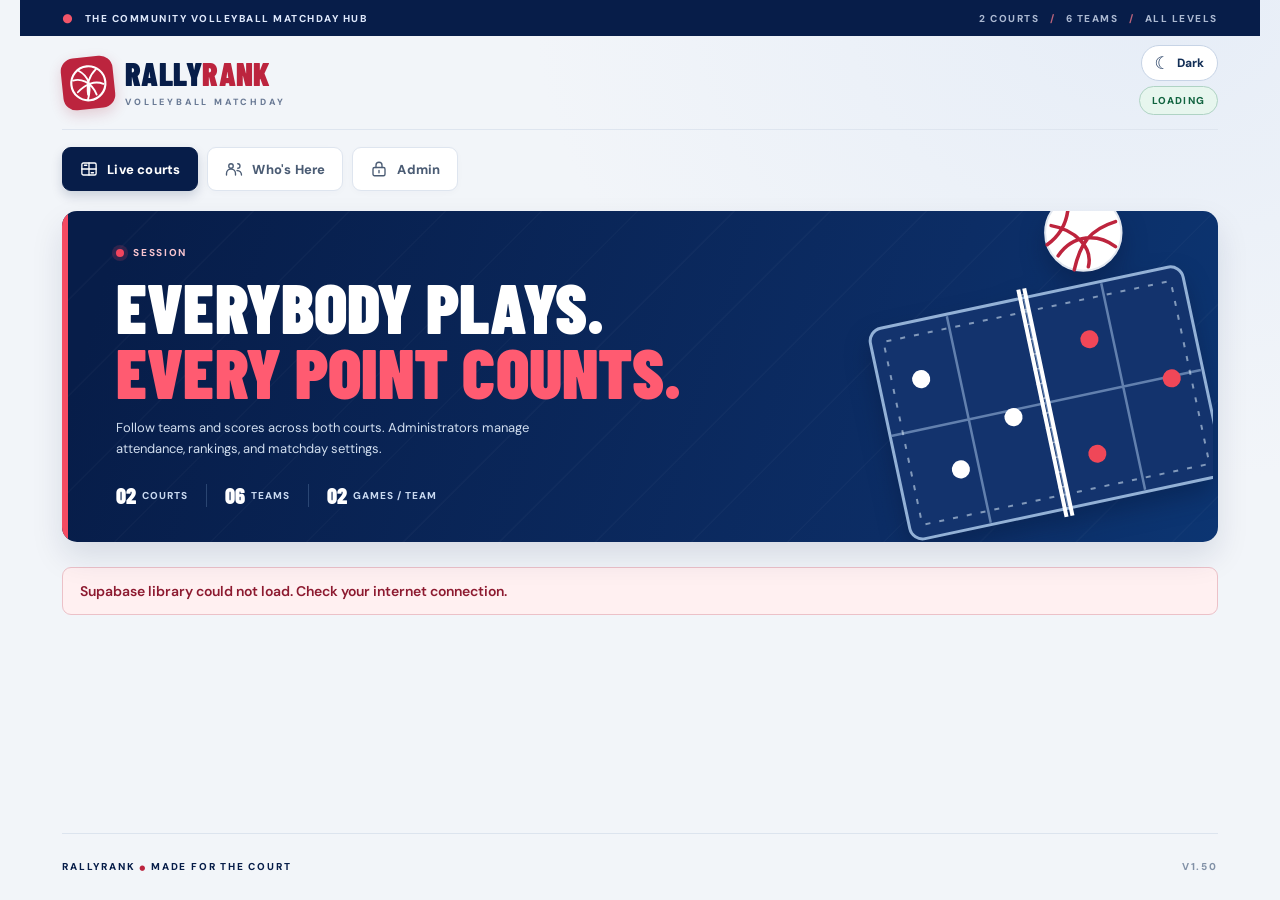
==== index.html @ c608c5f4 "Add files via upload" ====
<!DOCTYPE html>
<html lang="en">
<head>
  <meta charset="utf-8" />
  <meta name="viewport" content="width=device-width, initial-scale=1, viewport-fit=cover" />
  <meta name="theme-color" content="#071d49" />
  <script>try{const p=localStorage.getItem("rallyrank-theme");document.documentElement.dataset.theme=p==="light"||p==="dark"?p:(matchMedia("(prefers-color-scheme: dark)").matches?"dark":"light");}catch(e){document.documentElement.dataset.theme="light"}</script>
  <meta name="description" content="Two-court live volleyball teams with community score entry and corrections; admin-only player management and rankings." />
  <title>RallyRank — Volleyball Matchmaker</title>
  <!-- Shared COS Pickup Volleyball event artwork. Browser icon and home-screen mark -->
  <link rel="icon" type="image/svg+xml" href="https://cosvolleyball.github.io/favicon.svg" />
  <link rel="icon" type="image/png" sizes="32x32" href="https://cosvolleyball.github.io/favicon-32.png" />
  <link rel="apple-touch-icon" sizes="180x180" href="https://cosvolleyball.github.io/apple-touch-icon.png" />
  <link rel="stylesheet" href="./styles.css?v=1.50" />
  <link rel="stylesheet" href="./cos-theme.css?v=1.48" />
</head>
<body>
  <div class="page-shell">
    <div class="utility-bar"><span><span class="utility-ball">●</span> THE COMMUNITY VOLLEYBALL MATCHDAY HUB</span><span class="utility-right">2 COURTS <span class="utility-sep">/</span> <span id="utility-team-count">6</span> TEAMS <span class="utility-sep">/</span> ALL LEVELS</span></div>
    <header class="site-header">
      <a class="brand" href="#courts" aria-label="RallyRank home">
        <span class="brand-icon" aria-hidden="true">
          <!-- Stable inline fallback for offline use / the original RallyRank theme. -->
          <svg class="brand-fallback-icon" viewBox="0 0 60 60" fill="none" xmlns="http://www.w3.org/2000/svg">
            <circle cx="30" cy="30" r="24" stroke="currentColor" stroke-width="3" />
            <path d="M9 24c10-2 25 3 31 23M18 11c12 8 17 22 9 42M43 11c-10 8-16 18-15 35M51 33c-11-6-25-3-37 8" stroke="currentColor" stroke-width="2.6" stroke-linecap="round" />
          </svg>
          <!-- Exact mark served by the other website for the same event. -->
          <img class="brand-cos-asset" src="https://cosvolleyball.github.io/favicon-192.png" alt="" width="52" height="52" loading="eager" decoding="async" referrerpolicy="no-referrer" onload="this.classList.add('asset-ready')" onerror="this.classList.remove('asset-ready')" />
        </span>
        <span class="brand-text"><strong>RALLY<span>RANK</span></strong><small>VOLLEYBALL MATCHDAY</small></span>
      </a>
      <div class="header-actions"><button id="theme-toggle" class="theme-toggle" type="button" aria-label="Switch to dark mode" aria-pressed="false"><span class="theme-symbol" aria-hidden="true">☾</span><span class="theme-label">Dark</span></button><button id="demo-toggle" class="demo-toggle" type="button" hidden aria-label="Enter demo mode">▶ Try demo</button><span id="mode-indicator" class="mode-indicator">Loading</span><span id="connection-status" class="connection-status"></span></div>
    </header>

    <nav class="main-nav" aria-label="Main navigation">
      <button class="nav-tab" data-tab="signup" type="button" hidden><svg aria-hidden="true" viewBox="0 0 24 24" fill="none" stroke="currentColor" stroke-width="1.8" stroke-linecap="round" stroke-linejoin="round"><circle cx="12" cy="7" r="3"/><path d="M5 21v-2a7 7 0 0 1 14 0v2M17 12l2 2 4-4"/></svg><span>Check-in</span></button>
      <button class="nav-tab active" data-tab="courts" type="button"><svg aria-hidden="true" viewBox="0 0 24 24" fill="none" stroke="currentColor" stroke-width="1.8" stroke-linecap="round" stroke-linejoin="round"><rect x="2.5" y="4" width="19" height="16" rx="2"/><path d="M12 4v16M2.5 12h19M6 7h3m6 10h3"/></svg><span>Live courts</span></button>
      <button class="nav-tab" data-tab="who" type="button"><svg aria-hidden="true" viewBox="0 0 24 24" fill="none" stroke="currentColor" stroke-width="1.8" stroke-linecap="round" stroke-linejoin="round"><circle cx="8" cy="8" r="3"/><path d="M2 20v-2a6 6 0 0 1 12 0v2M17 5a3 3 0 0 1 0 6m-1 3a6 6 0 0 1 6 6"/></svg><span>Who's Here</span></button>
      <button class="nav-tab" data-tab="leaderboard" type="button" hidden><svg aria-hidden="true" viewBox="0 0 24 24" fill="none" stroke="currentColor" stroke-width="1.8" stroke-linecap="round" stroke-linejoin="round"><path d="M8 3h8v9a4 4 0 0 1-8 0V3Zm-4 2H2v3a5 5 0 0 0 6 5m12-8h2v3a5 5 0 0 1-6 5M12 16v3m-4 2h8"/></svg><span>Rankings</span></button>
      <button class="nav-tab" data-tab="admin" type="button"><svg aria-hidden="true" viewBox="0 0 24 24" fill="none" stroke="currentColor" stroke-width="1.8" stroke-linecap="round" stroke-linejoin="round"><rect x="4" y="10" width="16" height="11" rx="2"/><path d="M8 10V7a4 4 0 1 1 8 0v3m-4 4v3"/></svg><span>Admin</span></button>
    </nav>

    <main>
      <section class="hero" aria-labelledby="hero-title">
        <div class="hero-copy">
          <div class="eyebrow"><span class="pulse-dot"></span><span id="event-status">SESSION</span></div>
          <h1 id="hero-title">Everybody plays.<br /><em>Every point counts.</em></h1>
          <p id="hero-description">Follow teams and scores across both courts. Administrators manage attendance, rankings, and matchday settings.</p>
          <div class="hero-facts" aria-label="Session format">
            <span><strong>02</strong> COURTS</span><span><strong id="hero-team-count">06</strong> TEAMS</span><span><strong>02</strong> GAMES / TEAM</span>
          </div>
        </div>
        <div class="hero-symbol" aria-hidden="true">
          <svg viewBox="0 0 380 320" fill="none" xmlns="http://www.w3.org/2000/svg">
            <g transform="translate(30 52) rotate(-12 160 116)">
              <rect x="21" y="32" width="318" height="214" rx="13" fill="#13336d" stroke="#93b1d6" stroke-width="3"/>
              <path d="M180 34v210M22 139h315M101 34v210M258 34v210" stroke="#7694bf" stroke-width="2.5" opacity=".8"/>
              <rect x="34" y="46" width="292" height="186" rx="3" stroke="#ccdeee" stroke-width="2" stroke-dasharray="5 9" opacity=".6"/>
              <path d="M176 23v231M182 23v231" stroke="white" stroke-width="4"/>
              <path d="M174 29h9M174 44h9M174 59h9M174 74h9M174 89h9M174 104h9M174 119h9M174 134h9M174 149h9M174 164h9M174 179h9M174 194h9M174 209h9M174 224h9" stroke="white" stroke-width="1.5" opacity=".5"/>
              <g fill="#fff"><circle cx="63" cy="90" r="9"/><circle cx="83" cy="186" r="9"/><circle cx="145" cy="146" r="9"/></g>
              <g fill="#f04758"><circle cx="235" cy="86" r="9"/><circle cx="307" cy="141" r="9"/><circle cx="219" cy="199" r="9"/></g>
            </g>
            <g transform="translate(251 17)"><circle r="38" fill="#ffffff" stroke="#e2e7ef" stroke-width="2"/><path d="M-32 -7C-9 -3 10 14 5 34M-15 -34C-14 -14 -22 2 -36 12M32 -11C6 -3 -3 11 -9 37M32 14C15 1 -10 1 -25 23" stroke="#bd243d" stroke-width="3.5" stroke-linecap="round"/></g>
          </svg>
        </div>
      </section>

      <div id="flash" role="status" aria-live="polite" class="flash" hidden></div>
      <section id="demo-banner" class="demo-banner demo-playground" aria-label="Demo mode tools" hidden>
        <div class="demo-playground-head"><div><span class="demo-eyebrow">● SAFE PRACTICE MODE</span><h2>Try RallyRank without touching live data</h2><p>This is a separate sample session saved only in this browser. Check-ins, team assignments, match scores, and rating changes here will <strong>never</strong> affect your Supabase players.</p></div><span class="demo-sandbox-label">SANDBOX</span></div>
        <div class="demo-playground-actions"><button type="button" class="demo-tool demo-tool-soft" data-action="demo-full">Full-capacity · 6v6</button><button type="button" class="demo-tool demo-tool-soft" data-action="demo-subs">28 players · 8 subs</button><button type="button" class="demo-tool demo-tool-primary" data-action="demo-generate">⚡ Preview teams</button><button type="button" class="demo-tool demo-tool-primary" data-action="demo-score">🏐 Simulate next match</button><button type="button" class="demo-tool demo-tool-quiet" id="demo-reset">↻ Reset sample data</button><button type="button" class="demo-tool demo-tool-exit" data-action="exit-demo" hidden>← Return to live</button></div>
        <div class="demo-playground-hint" id="demo-hint">Choose a court format under Live Courts → Session Management, or use the shortcuts above to get started.</div>
      </section>

      <section id="view-signup" class="view" aria-labelledby="signup-title">
        <div id="signup-body"></div>
      </section>
      <section id="view-courts" class="view active" aria-labelledby="courts-title">
        <div id="courts-body"></div>
      </section>
      <section id="view-who" class="view" aria-labelledby="who-title">
        <div id="who-body"></div>
      </section>
      <section id="view-leaderboard" class="view" aria-labelledby="leaderboard-title">
        <div id="leaderboard-body"></div>
      </section>
      <section id="view-admin" class="view" aria-labelledby="admin-title">
        <div id="admin-body"></div>
      </section>
    </main>
    <dialog id="checkin-settings" class="session-settings-dialog" aria-labelledby="session-dialog-title" aria-describedby="session-dialog-subtitle">
      <div class="session-dialog-shell">
        <header class="session-dialog-header"><div><span class="session-dialog-eyebrow">ADMIN · MATCHDAY SETTINGS</span><h2 id="session-dialog-title">⚙ Session Management</h2><p id="session-dialog-subtitle">Tap a choice to save it instantly. No extra Save button.</p></div><button type="button" class="session-dialog-close" data-action="close-session-settings" aria-label="Close session settings">✕</button></header>
        <div id="session-dialog-content" class="session-dialog-content"></div>
        <footer class="session-dialog-footer"><span>✓ Saved choices sync to all devices. Publishing teams still requires confirmation.</span><button type="button" class="btn btn-primary btn-small" data-action="close-session-settings">Done</button></footer>
      </div>
    </dialog>
    <footer class="site-footer"><span>RALLYRANK <span class="footer-dot">●</span> MADE FOR THE COURT</span><span>V1.50</span></footer>
  </div>
  <script src="https://cdn.jsdelivr.net/npm/@supabase/supabase-js@2"></script>
  <script src="./config.js?v=1.48"></script>
  <script src="./matchmaking.js?v=1.48"></script>
  <script src="./team-names.js?v=1.48"></script>
  <script src="./team-display.js?v=1.50"></script>
  <script src="./app.js?v=1.50" defer></script>
</body>
</html>
---- styles.css ----
@import url('https://fonts.googleapis.com/css2?family=Barlow+Condensed:wght@500;600;700;800;900&family=DM+Sans:wght@400;500;600;700;800&display=swap');
:root{--bg:#0c1420;--panel:#162333;--panel2:#1b2b3d;--muted:#9aadc1;--line:#32445a;--white:#f3f6f9;--lime:#c8ff50;--ink:#111b21;--yellow:#ffd383;--red:#ff8f8c;--blue:#83c9ff}*{box-sizing:border-box}html{scroll-behavior:smooth}body{margin:0;background:radial-gradient(ellipse at 90% -200px,#263d4c 0,transparent 58%),var(--bg);font-family:'DM Sans',system-ui,sans-serif;color:var(--white);font-size:15px}button,input,select{font:inherit}button{cursor:pointer}button:disabled{cursor:not-allowed;opacity:.45}a{color:inherit}.page-shell{max-width:1160px;margin:0 auto;padding:0 clamp(16px,3vw,38px);min-height:100vh;display:flex;flex-direction:column}.site-header{min-height:106px;display:flex;align-items:center;justify-content:space-between;gap:15px;border-bottom:1px solid #304052}.brand{text-decoration:none;display:flex;align-items:center;gap:13px}.brand-icon{width:51px;height:51px;color:var(--lime);display:block}.brand-icon svg{width:100%;height:100%}.brand-text{display:flex;flex-direction:column}.brand-text strong{font-family:'Barlow Condensed',sans-serif;font-size:29px;line-height:1;letter-spacing:.6px;font-weight:900}.brand-text strong span{color:var(--lime)}.brand-text small{font-size:9px;letter-spacing:2.6px;font-weight:800;color:var(--muted);margin-top:6px}.header-actions{display:flex;flex-direction:column;align-items:flex-end;gap:4px}.mode-indicator{color:var(--lime);border:1px solid #4c6940;padding:5px 9px;border-radius:30px;text-transform:uppercase;letter-spacing:1.2px;font-size:10px;font-weight:800}.connection-status{font-size:11px;color:var(--muted)}.main-nav{display:flex;gap:9px;padding:20px 0 25px}.nav-tab{border:1px solid transparent;background:transparent;color:#b4c1d0;padding:12px 17px;border-radius:10px;font-weight:800;letter-spacing:.2px}.nav-tab:hover{background:#243447}.nav-tab.active{background:var(--lime);color:var(--ink)}.nav-emoji{margin-right:8px}.hero{position:relative;overflow:hidden;min-height:242px;display:flex;align-items:center;justify-content:space-between;background:linear-gradient(112deg,#202f3b,#142b36 65%,#26392e);border:1px solid #35505a;border-radius:17px;margin-bottom:25px;padding:28px clamp(22px,4vw,48px)}.hero-copy{position:relative;z-index:1}.eyebrow{color:var(--lime);font-size:11px;letter-spacing:2px;font-weight:800;display:flex;align-items:center;gap:9px}.pulse-dot{height:8px;width:8px;border-radius:50%;background:var(--lime);box-shadow:0 0 15px #bafa4d}.hero h1{font-family:'Barlow Condensed',sans-serif;font-size:clamp(39px,5.3vw,68px);font-weight:900;line-height:.99;letter-spacing:.15px;margin:15px 0 11px;text-transform:uppercase}.hero h1 em{font-style:normal;color:var(--lime)}.hero p{margin:0;color:#b9c8d4;max-width:510px;line-height:1.55}.hero-symbol{width:240px;color:#c6ff4d;opacity:.15;transform:rotate(20deg) translate(35px,13px);margin:-50px -25px}.hero-symbol svg{display:block;width:100%}.flash{margin:0 0 15px;padding:14px 17px;border:1px solid #7ca248;border-radius:9px;background:#253a2b;color:#e4ffd0}.flash.error{background:#38282c;border-color:#895257;color:#ffd9d9}.demo-banner{border:1px dashed #688444;color:#d4eab1;background:#253122;padding:13px 17px;border-radius:9px;margin-bottom:22px;font-size:13px;line-height:1.5}.demo-banner button{border:0;background:none;text-decoration:underline;color:var(--lime);font-weight:800;padding:0;margin-left:7px}.view{display:none}.view.active{display:block}.section-top{display:flex;align-items:center;justify-content:space-between;gap:15px;margin-bottom:15px}.section-title{font-family:'Barlow Condensed',sans-serif;font-size:29px;font-weight:800;text-transform:uppercase;line-height:1;margin:0}.section-sub{color:var(--muted);font-size:13px;line-height:1.5;margin:7px 0 0}.small-caps{font-size:11px;letter-spacing:1.7px;text-transform:uppercase;color:var(--muted);font-weight:800}.stat-row{display:grid;grid-template-columns:repeat(3,minmax(0,1fr));gap:13px;margin:0 0 24px}.stat{background:var(--panel);border:1px solid #314156;border-radius:13px;padding:19px 20px;display:flex;flex-direction:column;gap:3px}.stat .value{font:800 37px 'Barlow Condensed',sans-serif;line-height:1.05}.stat .label{font-size:11px;text-transform:uppercase;letter-spacing:1.1px;color:var(--muted);font-weight:800}.stat.highlight{background:#2a3927;border-color:#617c44}.stat.highlight .value{color:var(--lime)}.split{display:grid;grid-template-columns:minmax(0,.83fr) minmax(0,1.17fr);gap:20px;align-items:start}.panel{background:var(--panel);border:1px solid #314156;border-radius:13px;padding:22px}.panel + .panel{margin-top:17px}.panel-head{display:flex;align-items:center;justify-content:space-between;gap:10px;margin-bottom:18px}.panel h3{font:800 23px 'Barlow Condensed',sans-serif;text-transform:uppercase;margin:0}.panel p{line-height:1.6}.subtle{color:var(--muted);font-size:13px}.label-input{display:block;font-weight:700;font-size:12px;letter-spacing:.3px;color:#c6d2de;margin-bottom:8px}.field{width:100%;background:#0c1827;border:1px solid #456078;border-radius:9px;padding:14px;color:var(--white);outline:none;min-width:0}.field:focus{border-color:var(--lime);box-shadow:0 0 0 2px #ccff5428}.field::placeholder{color:#7790a7}.field[disabled]{color:#7f8fa0}.form-stack{display:grid;gap:13px}.btn{display:inline-flex;align-items:center;justify-content:center;gap:8px;border:1px solid #5c6c7c;background:#253648;color:white;font-weight:800;padding:12px 16px;border-radius:9px;line-height:1.15;text-align:center;transition:background .15s,border-color .15s;min-height:44px}.btn:hover:not(:disabled){background:#364d63}.btn-primary{background:var(--lime);border-color:var(--lime);color:var(--ink)}.btn-primary:hover:not(:disabled){background:#ddff93}.btn-danger{border-color:#99575a;color:#ffaaa7;background:#352c35}.btn-danger:hover:not(:disabled){background:#4c343b}.btn-secondary{background:transparent;border-color:#4e657a}.btn-quiet{background:transparent;border-color:transparent;text-decoration:underline;color:var(--lime);padding:7px 4px;min-height:32px}.btn-full{width:100%}.btn-small{padding:8px 11px;min-height:34px;font-size:12px}.button-row{display:flex;flex-wrap:wrap;gap:9px;align-items:center}.hint{background:#233144;border-left:3px solid var(--lime);padding:12px 15px;color:#b9c9d5;border-radius:5px;font-size:12px;line-height:1.6}.progress-wrap{height:8px;border-radius:10px;overflow:hidden;background:#0f1b27;margin:13px 0 11px}.progress-wrap span{display:block;height:100%;background:linear-gradient(90deg,#72d8ac,var(--lime));border-radius:10px}.roster-list{display:flex;flex-direction:column;gap:7px;max-height:520px;overflow:auto;padding-right:3px}.roster-item{display:flex;align-items:center;gap:11px;background:#1d2e41;border:1px solid #2d4255;border-radius:8px;padding:9px 11px}.roster-num{font-weight:800;color:#7990a5;font-size:12px;width:22px;text-align:center}.roster-name{font-weight:700;min-width:0;overflow-wrap:anywhere;flex:1}.pill{display:inline-block;border:1px solid #56704c;background:#2a4230;color:#d0ffa8;border-radius:100px;font-size:10px;font-weight:800;letter-spacing:.6px;text-transform:uppercase;padding:5px 8px;white-space:nowrap}.pill.muted{background:#233245;border-color:#425771;color:#b6c3d5}.pill.wait{background:#413a2b;border-color:#756044;color:#ffdc99}.pill.win{background:#273e2a;color:var(--lime)}.pill.loss{background:#3a2a31;color:#ffaaa7}.empty{text-align:center;padding:45px 17px;color:#90a6b9;background:#172535;border:1px dashed #3c5268;border-radius:13px}.empty-icon{font-size:35px;display:block;margin-bottom:10px}.empty strong{display:block;color:var(--white);font-size:19px;margin-bottom:6px}.empty p{margin:0 auto;max-width:360px;line-height:1.6}.courts-layout{display:grid;grid-template-columns:repeat(2,minmax(0,1fr));gap:19px}.court{background:var(--panel);border:1px solid #394e63;border-radius:14px;overflow:hidden}.court-header{padding:19px 21px;border-bottom:1px solid #3c4d5e;display:flex;justify-content:space-between;align-items:center;gap:10px;background:linear-gradient(130deg,#233949,#1a2a3b)}.court-header h3{font:800 28px 'Barlow Condensed',sans-serif;text-transform:uppercase;margin:0}.court-header p{font-size:11px;letter-spacing:1.3px;color:var(--muted);margin:4px 0 0;text-transform:uppercase;font-weight:800}.teams-grid{display:grid;grid-template-columns:repeat(3,minmax(0,1fr));gap:8px;padding:15px}.team{border:1px solid #3c5164;border-radius:9px;background:#1d2f41;padding:12px;min-width:0}.team-title{font:800 18px 'Barlow Condensed',sans-serif;text-transform:uppercase;color:var(--lime)}.team-members{margin:8px 0 0;padding:0;list-style:none}.team-members li{color:#c3d1db;margin:5px 0;font-size:11px;overflow-wrap:anywhere;line-height:1.4}.team-avg{display:block;color:#a4bae0;font-size:11px;margin-top:10px}.match-list{display:grid;gap:11px;padding:0 15px 16px}.match{background:#102033;border:1px solid #34475a;border-radius:10px;padding:14px}.match-head{display:flex;align-items:center;justify-content:space-between;gap:7px;color:#a5b8cb;text-transform:uppercase;font-size:10px;letter-spacing:1.3px;font-weight:800;margin-bottom:11px}.match-line{display:grid;grid-template-columns:minmax(0,1fr) auto minmax(0,1fr);align-items:center;gap:7px}.match-side{font-weight:800;font-size:13px;line-height:1.4;min-width:0;overflow-wrap:anywhere}.match-side.right{text-align:right}.match-side.winner{color:var(--lime)}.vs{font:800 15px 'Barlow Condensed';color:#7692aa}.match-score{font:800 17px 'Barlow Condensed';color:#dae6eb}.match-done{border-color:#54784e}.match-waiting{opacity:.73}.match-controls{margin-top:14px;padding-top:12px;border-top:1px solid #2d4357}.score-fields{display:grid;grid-template-columns:1fr 1fr;gap:9px;margin:7px 0 11px}.score-fields .field{padding:8px 10px}.score-fields label{font-size:11px;color:#afc1d0}.admin-panel{margin-top:15px}.admin-grid{display:grid;grid-template-columns:1fr 1fr;gap:17px}.admin-section{margin:0 0 19px}.admin-roster{display:grid;grid-template-columns:repeat(2,minmax(0,1fr));gap:9px}.player-edit{background:#1c3040;border:1px solid #31485d;border-radius:10px;padding:12px;display:flex;justify-content:space-between;gap:12px;align-items:center}.player-edit-info{min-width:0}.player-edit-name{font-weight:800;overflow-wrap:anywhere}.player-edit-record{color:var(--muted);font-size:11px;margin-top:4px}.mmr-control{display:flex;gap:5px;align-items:center}.mmr-control input{width:75px;text-align:center;padding:9px 5px;background:#102030;color:var(--lime);font-weight:800;border:1px solid #425c6e;border-radius:7px}.save-mmr{min-height:36px}.divider{height:1px;background:#354b5e;margin:18px 0}.warning{font-size:12px;color:#ffdc99;margin:12px 0}.meta-line{display:flex;gap:9px;flex-wrap:wrap;color:var(--muted);font-size:12px;margin:12px 0}.mini-label{font-size:12px;font-weight:800;color:var(--muted);text-transform:uppercase;letter-spacing:.8px;margin-bottom:8px}.site-footer{margin-top:auto;border-top:1px solid #304053;display:flex;justify-content:space-between;gap:15px;padding:31px 0 27px;color:#8094a7;font-size:10px;font-weight:800;letter-spacing:1.8px}.footer-dot{color:var(--lime);font-size:7px;vertical-align:middle}.loading{text-align:center;padding:55px;color:var(--muted)}[hidden]{display:none!important}@media(max-width:850px){.split,.admin-grid{grid-template-columns:1fr}.courts-layout{grid-template-columns:1fr}.roster-list{max-height:460px}}@media(max-width:540px){.site-header{min-height:86px}.brand-icon{width:42px;height:42px}.brand-text strong{font-size:25px}.brand-text small{font-size:7px;letter-spacing:2.2px}.main-nav{gap:4px;padding:14px 0 17px}.nav-tab{flex:1;padding:11px 5px;font-size:12px;white-space:nowrap}.nav-emoji{margin-right:3px}.hero{padding:21px;min-height:204px;margin-bottom:20px}.hero h1{font-size:40px}.hero p{font-size:12px}.hero-symbol{position:absolute;right:-95px;top:8px;width:225px}.hero-copy{max-width:89%}.stat-row{gap:7px}.stat{padding:14px 11px}.stat .value{font-size:30px}.stat .label{font-size:9px;letter-spacing:.5px}.panel{padding:16px}.section-title{font-size:27px}.admin-roster{grid-template-columns:1fr}.teams-grid{padding:9px;gap:5px}.team{padding:9px 6px}.team-title{font-size:16px}.team-members li{font-size:10px}.match-list{padding:0 9px 9px}.court-header{padding:15px}.court-header h3{font-size:25px}.brand-text{max-width:200px}.site-footer{padding-bottom:calc(22px + env(safe-area-inset-bottom))}}
/* V1.04 result reporting & exact player MMR deltas */
.hero h1{color:#ffffff}
.score-entry-title{display:flex;align-items:center;justify-content:space-between;gap:10px;margin-bottom:12px;color:var(--navy)}
.score-entry-title strong{font-size:12px;font-weight:900}
.score-entry-title span{font-size:11px;color:#647793;text-align:right}
.live-score-form .score-fields label{display:block;font-size:11px;font-weight:700;color:#5a6f8b}
.live-score-form .score-fields .field{display:block;width:100%;margin-top:5px;border:1px solid #c8d6e8;background:#fff;color:#10284c;min-height:40px;font-size:18px;font-weight:800;text-align:center}
.live-score-form .score-projection{background:#f0f4fa;border:1px solid #dce5f0;color:#4b5e78;border-radius:7px;padding:9px 10px;font-size:11px;line-height:1.5;margin-bottom:10px}
.live-score-form .score-projection strong{color:var(--navy)}
.live-score-form .score-projection small{color:#72839a;display:inline}
.live-score-form .btn-primary{background:var(--scarlet);border-color:var(--scarlet);color:#fff;font-size:12px}
.live-score-form .btn-primary:hover:not(:disabled){background:#a81935;border-color:#a81935}
.courts-admin-notice{background:#edf4fd;color:#274975;border:1px solid #d2e1f5;border-radius:8px;padding:11px 13px;font-size:12px;margin-bottom:13px;line-height:1.5}
.rating-summary{margin-top:13px;border-top:1px solid #e3e9f2;padding-top:13px;min-width:0}
.rating-summary-head{display:flex;align-items:center;justify-content:space-between;flex-wrap:wrap;gap:4px 8px;margin-bottom:10px}
.rating-summary-head strong{font-size:12px;color:var(--navy)}
.rating-summary-head>span{font-size:10px;color:#58708e;background:#edf3fb;padding:4px 6px;border-radius:5px}
.rating-columns{display:grid;grid-template-columns:repeat(2,minmax(0,1fr));gap:8px;align-items:start}
.rating-team{border:1px solid #dce6f1;background:#f8fbfe;border-radius:8px;min-width:0;overflow:hidden;padding:8px}
.rating-team-name{display:flex;align-items:center;flex-wrap:wrap;justify-content:space-between;gap:4px;padding:0 0 6px;margin-bottom:4px;border-bottom:1px solid #e1e8f0;color:var(--navy);font-size:11px;font-weight:900}
.rating-result-win,.rating-result-loss{font-size:9px;font-weight:900;letter-spacing:.4px;padding:3px 5px;border-radius:4px}
.rating-result-win{background:#e2f4e8;color:#237648}
.rating-result-loss{background:#ffeaed;color:#ae3651}
.rating-person{display:flex;justify-content:space-between;align-items:baseline;gap:5px;padding:5px 0;color:#425573;font-size:11px;line-height:1.2}
.rating-person+.rating-person{border-top:1px solid #e7edf5}
.rating-person span{min-width:0;overflow-wrap:anywhere}
.rating-person strong{white-space:nowrap;font-size:11px;font-variant-numeric:tabular-nums;letter-spacing:-.2px}
.mmr-plus{color:#13824e!important}
.mmr-minus{color:#b62444!important}
.rating-no-players{font-size:11px;color:#788ba5;padding:7px 0}
.rating-footnote{margin:10px 0 0;color:#74849b;font-size:10px;line-height:1.45}
@media(max-width:420px){.rating-columns{gap:6px}.rating-team{padding:7px}.rating-person{font-size:10px}.rating-person strong{font-size:10px}.rating-summary-head>span{font-size:9px}}

@media(prefers-reduced-motion:reduce){*{scroll-behavior:auto!important;transition:none!important}}

.tier-preset{max-width:118px;min-width:90px;background:#102030;border:1px solid #425c6e;border-radius:7px;padding:9px 5px;color:#dae6f0;font-size:11px}
@media(max-width:540px){.player-edit{flex-wrap:wrap}.mmr-control{flex-wrap:wrap}}

/* V1.01 — admin onboarding, position profiles and filtered rankings */
.admin-add-player{border-color:#4a7045;background:linear-gradient(145deg,#1c302c,#162333 65%)}
.form-two-columns{display:grid;grid-template-columns:1fr 1fr;gap:12px}
.check-inline{display:flex;gap:10px;align-items:center;color:#d5e0e9;font-size:13px;padding:8px 1px;cursor:pointer}
.check-inline input{accent-color:var(--lime);width:18px;height:18px}
.profile-controls{flex:1;min-width:0}
.profile-selects{display:grid;grid-template-columns:minmax(0,1.2fr) minmax(0,1fr) 88px;gap:7px;align-items:end;margin-bottom:10px}
.profile-selects label{font-size:10px;font-weight:700;color:#aec1ce;letter-spacing:.3px}
.profile-selects .field{margin-top:5px;padding:10px 7px;font-size:12px;border-radius:7px;min-height:39px}
.profile-selects .profile-mmr{text-align:center;color:var(--lime);font-weight:800;font-size:14px}
.player-edit{display:block}
.player-edit-info{margin-bottom:12px}
.player-edit-name{display:flex;gap:8px;flex-wrap:wrap;align-items:center}
.player-edit-name .pill{font-size:9px;padding:3px 6px}
.player-edit .button-row{gap:7px}
.admin-roster{grid-template-columns:1fr}
.leaderboard-panel{padding:24px}
.leaderboard-summary{display:grid;grid-template-columns:repeat(3,1fr);gap:10px;margin-bottom:22px}
.leaderboard-summary>div{border:1px solid #385064;border-radius:9px;padding:14px;background:#1d3041;min-width:0}
.leaderboard-summary strong{font:800 30px 'Barlow Condensed',sans-serif;display:block;color:var(--lime);margin-top:5px}
.leaderboard-toolbar{max-width:360px;margin-bottom:12px}
.position-summary{display:flex;flex-wrap:wrap;gap:8px;margin:12px 0 19px}
.position-summary span{padding:6px 10px;border-radius:40px;background:#233547;color:#b5c8d7;font-size:11px;font-weight:600}
.position-summary b{color:var(--lime);margin-left:3px}
.ranking-list{display:grid;gap:8px}
.ranking-row{display:flex;align-items:center;gap:13px;border-radius:11px;border:1px solid #345166;background:#1c2e41;padding:12px 16px;min-width:0}
.ranking-number{flex:0 0 34px;color:#8ea4b6;font:800 24px 'Barlow Condensed',sans-serif;text-align:center}
.ranking-number.top-rank{color:var(--lime)}
.ranking-person{min-width:0;flex:1;display:flex;flex-direction:column;gap:4px}
.ranking-person strong{font-weight:800;font-size:14px;overflow-wrap:anywhere}
.ranking-person span{font-size:11px;color:#9cb2c5}
.ranking-record{color:#b4c9d4;font-weight:700;font-size:12px;white-space:nowrap}
.ranking-record span{opacity:.5}
.ranking-mmr{font:800 22px 'Barlow Condensed',sans-serif;color:var(--lime);text-align:right;min-width:56px}
.ranking-mmr small{display:block;font:700 9px 'DM Sans',sans-serif;letter-spacing:1px;color:#adc3c3}
.leaderboard-note{margin:19px 0 0;border-top:1px solid #33495c;padding-top:14px}
@media(max-width:650px){.main-nav{gap:2px}.nav-tab{padding:10px 6px;font-size:11px}.nav-emoji{display:block;margin:0 0 3px;font-size:17px}.profile-selects{grid-template-columns:minmax(0,1fr) minmax(0,1fr)}.profile-selects label:first-child{grid-column:1/-1}.ranking-row{gap:9px;padding:11px 9px}.ranking-number{flex-basis:26px;font-size:20px}.leaderboard-summary{gap:6px}.leaderboard-summary>div{padding:10px 8px}.leaderboard-summary strong{font-size:23px}.leaderboard-summary .mini-label{font-size:9px}.ranking-record{font-size:11px}}
@media(max-width:400px){.form-two-columns{grid-template-columns:1fr}.brand-text small{letter-spacing:1.5px}.nav-tab{font-size:10px}.ranking-mmr{min-width:42px;font-size:18px}}

/* V1.02 — admin attendance search and live name suggestions */
.admin-attendance{margin-bottom:20px;border-color:#527a4b;background:linear-gradient(150deg,#1a302c,#162333 55%)}
.admin-attendance .panel-head{margin-bottom:7px}
.admin-attendance .subtle{margin:9px 0 17px}
.attendance-stats{display:grid;grid-template-columns:repeat(3,minmax(0,1fr));gap:10px;margin:0 0 19px}
.attendance-stats>div{background:#112635;border:1px solid #385363;border-radius:10px;padding:12px 16px;display:flex;gap:8px;align-items:baseline;flex-wrap:wrap}
.attendance-stats strong{font:800 28px 'Barlow Condensed',sans-serif;color:var(--lime)}
.attendance-stats span{font-size:11px;color:#b6c7d2;font-weight:700}
.attendance-find{max-width:660px;margin-bottom:20px}
.attendance-search-wrap{position:relative;z-index:4}
.attendance-search-wrap>.field{padding-left:43px;background:#0b1927;font-size:16px}
.attendance-search-icon{position:absolute;left:14px;top:10px;font-size:27px;color:#a6becd;pointer-events:none;line-height:1}
.attendance-search-hint{font-size:11px;color:var(--muted);margin:8px 0 0}
.attendance-search-hint strong{color:#e4f5ca}
.attendance-results{position:absolute;z-index:10;top:calc(100% + 5px);left:0;right:0;max-height:344px;overflow-y:auto;overscroll-behavior:contain;background:#132536;border:1px solid #709452;border-radius:11px;box-shadow:0 22px 42px #000b}
.attendance-option{width:100%;min-height:60px;border:0;border-bottom:1px solid #334e61;border-radius:0;padding:10px 14px;background:#172c3d;color:var(--white);display:flex;justify-content:space-between;align-items:center;gap:12px;text-align:left}
.attendance-option:last-of-type{border-bottom:0}
.attendance-option:hover:not(:disabled),.attendance-option.selected:not(:disabled){background:#2e453b}
.attendance-option:focus-visible{outline:2px solid var(--lime);outline-offset:-2px}
.attendance-option:disabled{opacity:1;cursor:default;background:#142637;color:#b1c2cc}
.attendance-option-main{display:flex;flex-direction:column;gap:4px;min-width:0}
.attendance-option-main strong{font-size:14px;overflow-wrap:anywhere}
.attendance-option-main small{font-size:11px;color:#96b2c1}
.attendance-option-action{color:var(--lime);font-size:12px;font-weight:800;white-space:nowrap}
.attendance-option-action.already-here{color:#a8c1b5}
.attendance-results-note,.attendance-no-match{padding:13px;font-size:12px;color:#c0d3d8;background:#182f3f;line-height:1.5}
.attendance-list-head{border-top:1px solid #385565;padding-top:15px;margin-bottom:10px;display:flex;align-items:end;justify-content:space-between;gap:10px}
.attendance-list-head>div{display:flex;align-items:baseline;gap:10px;flex-wrap:wrap}
.attendance-list-head h4{font:800 20px 'Barlow Condensed',sans-serif;text-transform:uppercase;margin:0}
.attendance-hint{font-size:11px;color:#91aebb}
.attendance-checked-list{display:grid;grid-template-columns:repeat(3,minmax(0,1fr));gap:8px;max-height:320px;overflow-y:auto;padding:2px;align-content:start}
.attendance-person{display:flex;align-items:center;gap:9px;justify-content:space-between;padding:10px 11px;background:#1a3443;border:1px solid #3a5668;border-radius:9px;min-width:0}
.attendance-person-info{min-width:0;display:flex;flex-direction:column;gap:3px}
.attendance-person-name{font-size:13px;font-weight:800;overflow-wrap:anywhere}
.attendance-person-position{color:#9cb9c8;font-size:10px}
.attendance-remove{font-size:11px;font-weight:700;border:1px solid #7a5359;border-radius:6px;padding:7px 8px;color:#ffb9b7;background:#332e36;flex-shrink:0;min-height:34px}
.attendance-remove:hover{background:#4f3239}
.attendance-here-mark{color:#d3edc8;font-size:11px;font-weight:800;flex-shrink:0}
.attendance-no-checkins{font-size:13px;color:var(--muted);padding:20px 0;grid-column:1/-1}
@media(max-width:880px){.attendance-checked-list{grid-template-columns:repeat(2,minmax(0,1fr))}}
@media(max-width:580px){.attendance-checked-list{grid-template-columns:1fr}.attendance-stats>div{display:block;padding:11px}.attendance-stats strong{display:block;font-size:26px}.attendance-stats span{font-size:10px}.attendance-hint{display:none}.attendance-results{max-height:290px}.attendance-list-head h4{font-size:18px}}

/* V1.03: unrated fill-in player slots */
.team-members .sub-member{display:flex;align-items:center;justify-content:space-between;gap:8px;border:1px dashed rgba(226,169,65,.56);border-radius:8px;padding:7px 10px;background:rgba(234,168,48,.08);color:#ffcd78;font-weight:700}.team-members .sub-member small{font-size:10px;font-weight:500;color:#d4b785;text-align:right}.team-members .sub-member:before{display:none}@media(max-width:420px){.team-members .sub-member{align-items:flex-start;flex-direction:column;gap:2px}}
/* RALLYRANK V1.04 • COURTSIDE THEME
   Independent matchday styling inspired by modern volleyball tournaments.
   USA Volleyball is not affiliated with or endorsing RallyRank. */
:root{
  --bg:#f1f4f8;--panel:#ffffff;--panel2:#f8fafc;--muted:#65748b;
  --line:#dfe5ee;--white:#0b1f42;--lime:#bd243d;--ink:#ffffff;
  --yellow:#a9680f;--red:#b2243b;--blue:#235899;
  --navy:#071d49;--navy2:#102f68;--scarlet:#bc243e;--accent:#c02a42;
  --subtle:#e8edf4;--border:#dee5ef;--text:#152848;--soft:#f8fafc;
}
html{scroll-padding-top:20px}
body{background:#f2f5f9;color:var(--text);font-size:14px;background-image:radial-gradient(ellipse at 90% 0%,#e6edf7 0%,transparent 38%);}
.page-shell{max-width:1240px;padding:0 clamp(15px,3.3vw,46px);}
.utility-bar{height:36px;display:flex;align-items:center;justify-content:space-between;gap:12px;background:var(--navy);color:#dee8fb;margin:0 calc(-1 * clamp(15px,3.3vw,46px));padding:0 clamp(15px,3.3vw,46px);font-size:10px;font-weight:800;letter-spacing:1.5px;white-space:nowrap;overflow:hidden}
.utility-ball{font-size:12px;color:#f25569;margin-right:7px}.utility-right{opacity:.77}.utility-sep{color:#f0788a;margin:0 7px}
.site-header{min-height:94px;border-bottom:1px solid var(--border);background:transparent;gap:20px}
.brand{gap:11px}.brand-icon{width:52px;height:52px;background:var(--scarlet);color:white;display:grid;place-items:center;border-radius:13px;box-shadow:0 5px 14px #a3203731;transform:rotate(-6deg)}
.brand-icon svg{height:43px;width:43px;transform:rotate(6deg)}
.brand-text strong{font-size:32px;color:var(--navy);letter-spacing:.25px}
.brand-text strong span{color:var(--scarlet)}.brand-text small{color:#697994;font-size:9px;letter-spacing:2.8px;margin-top:7px}
.header-actions{gap:5px}.mode-indicator{border:1px solid #afd3c4;background:#e7f6ee;color:#126440;padding:7px 12px;font-size:10px;letter-spacing:1.1px}
.connection-status{font-size:11px;color:#728099;text-align:right}
.main-nav{padding:17px 0 18px;display:flex;gap:9px;border-bottom:0;align-items:center}
.nav-tab{display:inline-flex;justify-content:center;align-items:center;gap:9px;min-height:44px;border-radius:9px;background:#fff;color:#4b5c74;border:1px solid var(--border);font-size:13px;font-weight:800;padding:11px 17px;transition:background .18s,box-shadow .18s,color .18s;box-shadow:0 2px 7px #142a4b06}
.nav-tab svg{display:block;width:18px;height:18px;flex:none}
.nav-tab:hover{background:#f9e9ed;border-color:#e8c3ca;color:var(--scarlet)}
.nav-tab.active{background:var(--navy);color:white;border-color:var(--navy);box-shadow:0 5px 11px #071d492b}
.nav-tab.active:hover{background:#102e65}
.hero{isolation:isolate;position:relative;min-height:304px;align-items:stretch;background:linear-gradient(107deg,#071d49 5%,#0c2d65 73%,#0c3572);border:0;border-radius:15px;margin:2px 0 25px;box-shadow:0 15px 32px #071d491d;padding:35px clamp(25px,4.6vw,54px)}
.hero:before{content:"";position:absolute;z-index:-1;inset:0;background:repeating-linear-gradient(135deg,transparent 0,transparent 66px,#ffffff07 67px,#ffffff07 68px);opacity:.85}
.hero:after{content:"";position:absolute;left:0;top:0;bottom:0;width:6px;background:#f54b62;border-radius:15px 0 0 15px}
.hero-copy{z-index:1;max-width:calc(100% - 360px);display:flex;flex-direction:column;align-items:start;justify-content:center}
.eyebrow{color:#f7c4ce;letter-spacing:1.7px;font-size:10px;white-space:normal}
.pulse-dot{height:8px;width:8px;background:#f3455e;box-shadow:0 0 0 4px #ef49612c}
.hero h1{font-size:clamp(44px,5.4vw,72px);letter-spacing:.1px;line-height:.94;margin:16px 0 12px;max-width:570px;overflow-wrap:anywhere}
.hero h1 em{color:#ff5b71;font-style:normal}
.hero p{color:#d1deef;line-height:1.65;font-size:13px;max-width:480px}
.hero-facts{display:flex;gap:0;flex-wrap:wrap;margin-top:24px;align-items:center}
.hero-facts span{display:flex;align-items:center;gap:6px;font-size:10px;color:#c9d9f0;letter-spacing:1px;font-weight:800;padding:0 18px;border-right:1px solid #6381ad60;min-height:23px;white-space:nowrap}
.hero-facts span:first-child{padding-left:0}.hero-facts span:last-child{border-right:0}
.hero-facts strong{font:900 22px/1 'Barlow Condensed',sans-serif;color:#fff;letter-spacing:0}
.hero-symbol{position:absolute;right:5px;top:0;bottom:0;width:382px;height:100%;display:flex;align-items:center;color:inherit;opacity:1;transform:none;margin:0;pointer-events:none}
.hero-symbol svg{width:100%;height:100%;filter:drop-shadow(0 12px 12px #04153960)}
.flash{background:#e8f6ee;border:1px solid #a7d9bf;color:#125d3b;border-radius:9px;font-weight:600}
.flash.error{background:#fff0f1;border-color:#ecc1c8;color:#8d1a30}
.demo-banner{background:#fff7e5;border:1px dashed #d9b976;color:#78520c;border-radius:10px}
.demo-banner strong{color:#6b4207}.demo-banner button{color:var(--scarlet)}
.section-top{margin-bottom:19px}.section-title{font-size:33px;color:var(--navy);letter-spacing:.1px}
.section-sub{font-size:13px;color:#6a7c92;line-height:1.5;max-width:760px}
.small-caps{color:#77869c;font-size:10px;letter-spacing:1.35px}
.stat-row{gap:13px;margin-bottom:20px}
.stat{position:relative;overflow:hidden;background:#fff;border:1px solid var(--border);border-radius:12px;box-shadow:0 5px 16px #0d284b08;padding:21px 22px 20px;gap:7px}
.stat:before{content:"";position:absolute;left:0;top:0;bottom:0;width:4px;background:#c9d4e4}
.stat .value{color:var(--navy);font-size:44px;letter-spacing:.2px}
.stat .label{color:#63738a;font-size:10px;letter-spacing:1.2px}
.stat.highlight{background:#fff;border:1px solid var(--border)}.stat.highlight:before{background:var(--scarlet)}
.stat.highlight .value{color:var(--scarlet)}
.split{grid-template-columns:minmax(0,.95fr) minmax(0,1.05fr);gap:18px}
.panel{background:white;border:1px solid var(--border);border-radius:12px;padding:24px;box-shadow:0 5px 16px #0c29470b}
.panel + .panel{margin-top:17px}.panel-head{gap:11px;align-items:center;margin-bottom:15px}
.panel h3{color:var(--navy);font-size:25px;letter-spacing:.1px}
.panel p{line-height:1.6}.subtle{color:#65748b;font-size:13px}
.label-input{color:#243853;font-size:12px;letter-spacing:.15px;margin-bottom:7px}
.field{background:#fff;border:1px solid #cdd7e5;border-radius:8px;color:#0e274c;outline:none;padding:12px 13px;min-height:45px;font-size:14px;box-shadow:0 1px 2px #09224f03}
.field::placeholder{color:#9ba9bb}.field:focus{border-color:#174d99;box-shadow:0 0 0 3px #2366bb18}
.field[disabled]{color:#8d9ab0;background:#f5f7fa}
.btn{min-height:43px;border-radius:8px;background:var(--navy);border:1px solid var(--navy);color:#fff;font-weight:800;padding:12px 16px;letter-spacing:.1px}
.btn:hover:not(:disabled){background:#153b80;border-color:#153b80}
.btn-primary{background:var(--scarlet);border-color:var(--scarlet);color:#fff;box-shadow:0 3px 8px #a6192e13}
.btn-primary:hover:not(:disabled){background:#9b1c31;border-color:#9b1c31}
.btn-danger{background:#fff2f3;border-color:#f0c7cf;color:#aa1e34}
.btn-danger:hover:not(:disabled){background:#f9dce0;border-color:#e3adb8}
.btn-secondary{background:#fff;border:1px solid #cbd7e5;color:var(--navy)}
.btn-secondary:hover:not(:disabled){background:#eef3fa;border-color:#aabbd0;color:var(--navy)}
.btn-quiet{background:transparent;border-color:transparent;text-decoration:underline;color:var(--scarlet);box-shadow:none}
.btn-small{min-height:36px;padding:8px 12px;font-size:12px}
.hint{background:#edf4fc;border-left:3px solid #1b559e;color:#415d7e;padding:12px 15px;border-radius:5px}
.progress-wrap{background:#e8edf5;height:9px}.progress-wrap span{background:linear-gradient(90deg,#af1d39,#ed6276)}
.roster-list{gap:6px}.roster-item{background:#f9fbfd;border:1px solid #e7edf4;border-radius:8px;padding:11px 12px}
.roster-item:nth-child(odd){background:#f3f7fb}.roster-num{width:22px;color:#8291a8}.roster-name{color:#172c49;font-size:13px}
.pill{background:#e7f5ee;border:1px solid #bddfcd;color:#14633e;font-size:10px;border-radius:100px;letter-spacing:.45px;padding:5px 8px}
.pill.muted{background:#edf2f8;border-color:#d9e3ef;color:#526786}
.pill.wait{background:#fff4e3;border-color:#f1d6a8;color:#936419}
.pill.win{background:#e7f5ee;border-color:#bddfcd;color:#14633e}
.pill.loss{background:#fff0f1;border-color:#f0c8cc;color:#a82e43}
.empty{border:1px dashed #c9d5e4;background:#f7fafd;color:#7789a0;border-radius:12px}
.empty strong{color:#172e51}.empty-icon{font-size:34px}
.courts-layout{gap:19px}
.court{border:1px solid #d6dfea;border-radius:13px;background:#fff;box-shadow:0 6px 20px #0c294711}
.court-header{background:var(--navy);padding:19px 21px;border-bottom:4px solid var(--scarlet)}
.court:nth-child(2) .court-header{background:#123d79}
.court-header h3{color:white;font-size:31px;letter-spacing:.7px}
.court-header p{color:#b9cae3;font-size:10px;letter-spacing:1.2px}
.court-header .pill.muted{background:#ffffff16;border-color:#ffffff4b;color:#fff}
.teams-grid{padding:14px;gap:9px}
.team{border:1px solid #dce4ef;border-radius:9px;background:#f7f9fc;padding:12px;position:relative}
.team:before{content:"";position:absolute;height:3px;left:0;top:0;right:0;background:var(--scarlet);border-radius:8px 8px 0 0}
.team:nth-child(2):before{background:#2464ac}.team:nth-child(3):before{background:#ed9f35}
.team-title{color:var(--navy);font-size:19px;letter-spacing:.3px}
.team-members{margin-top:10px}.team-members li{color:#465a73;line-height:1.45;font-size:11px;margin:7px 0;position:relative;padding-left:11px}
.team-members li:before{content:"";position:absolute;top:6px;left:0;width:4px;height:4px;background:#8ba0bb;border-radius:100%}
.team-avg{color:#52698b;font-size:11px;border-top:1px solid #e0e7f0;padding-top:9px;margin-top:9px}
.team-members .sub-member{display:flex;padding:7px 8px;border:1px dashed #dca753;color:#975a0e;background:#fff7e9}
.team-members .sub-member small{color:#866b44}
.match-list{padding:0 14px 16px;gap:9px}
.match{background:#fff;border:1px solid #dbe3ed;border-left:3px solid #a6b4c9;border-radius:8px;box-shadow:0 2px 5px #0a214307}
.match-done{border-left-color:#2c9460}.match-waiting{opacity:.76}
.match-head{color:#67819f;font-size:10px}.match-line{gap:7px}.match-side{color:#1d3554;font-size:13px}
.match-side.winner{color:#136b42}
.vs{color:#a92844;background:#fbeef1;padding:5px 10px;border-radius:5px;white-space:nowrap;font-size:17px}
.match-score{color:var(--navy)}.match-controls{border-top:1px solid #e2e9f2}
.score-fields label{color:#4b607b}
.admin-grid{gap:19px}.admin-section{margin:0 0 18px}
.player-edit{background:#f9fbfe;border:1px solid #e0e7f1;border-radius:10px;padding:13px 14px;align-items:flex-start}
.player-edit-name{color:var(--navy);font-weight:800}.player-edit-record{color:#71819a}
.mmr-control input{background:#fff;color:var(--navy);border-color:#cbd7e6}
.divider{background:#e2e8f0;margin:18px 0}.warning{color:#a9620d}.meta-line{color:#566f8a}
.mini-label{color:#7a889e}.site-footer{border-top:1px solid #dce4ee;color:#8291a7;padding-top:26px}
.site-footer>span:first-child{color:var(--navy)}.footer-dot{color:var(--scarlet)}
.tier-preset{max-width:inherit;min-width:0;background:#fff;border-color:#cdd7e5;color:var(--navy)}
/* Player profiles + leaderboards */
.admin-add-player{border:1px solid #dce4ee;background:#fff}
.admin-add-player .panel-head:after{content:"";height:3px;width:28px;border-radius:30px;background:var(--scarlet);align-self:center}
.form-two-columns{gap:12px}.check-inline{color:#37506e}.check-inline input{accent-color:var(--scarlet)}
.profile-selects label{color:#576c87}.profile-selects .field{font-size:12px;min-height:39px;background:#fff;border-color:#cdd8e6}
.profile-selects .profile-mmr{color:var(--navy)}
.player-edit-info{margin-bottom:12px}.player-edit-name .pill{font-size:9px}
.leaderboard-panel{padding:26px}.leaderboard-summary>div{background:#f5f8fc;border:1px solid #e1e7f0;padding:15px;border-radius:9px}
.leaderboard-summary strong{color:var(--navy);font-size:34px}
.leaderboard-summary>div:nth-child(2) strong{color:var(--scarlet)}
.leaderboard-toolbar{max-width:390px}.position-summary span{background:#edf2f8;border:1px solid #e0e8f2;color:#506787}
.position-summary b{color:var(--scarlet)}
.ranking-row{background:white;border:1px solid #e0e7f0;border-radius:9px;padding:14px 16px;box-shadow:0 2px 4px #0c294706}
.ranking-row:nth-child(odd){background:#f9fbfe}
.ranking-row:nth-child(-n+3){border-left:4px solid #d6a547}
.ranking-row:nth-child(2){border-left-color:#9aaabe}.ranking-row:nth-child(3){border-left-color:#c98e6b}
.ranking-number{font-size:25px;color:#8495ad}.ranking-number.top-rank{color:var(--scarlet)}
.ranking-person strong{color:var(--navy)}.ranking-person span{color:#7b8aa0}
.ranking-record{color:#4f6581}.ranking-mmr{color:var(--scarlet)}.ranking-mmr small{color:#8897ac}
.leaderboard-note{border-top:1px solid #e1e7ef}
/* Admin attendance */
.admin-attendance{background:#fff;border-color:#dbe5f0;margin-bottom:19px}
.admin-attendance .panel-head h3{color:var(--navy)}
.attendance-stats>div{background:#f2f6fb;border:1px solid #e1e8f1;border-radius:8px}
.attendance-stats strong{color:var(--navy)}
.attendance-stats>div:first-child strong{color:var(--scarlet)}
.attendance-stats span{color:#657791}
.attendance-search-wrap>.field{background:#fff;padding-left:43px}
.attendance-search-icon{color:#7b8ca4}.attendance-search-hint{color:#75849a}.attendance-search-hint strong{color:var(--scarlet)}
.attendance-results{background:white;border:1px solid #a4bbd4;border-radius:11px;box-shadow:0 16px 35px #142d4b29}
.attendance-option{background:white;border-bottom:1px solid #e6edf4;color:var(--navy)}
.attendance-option:hover:not(:disabled),.attendance-option.selected:not(:disabled){background:#edf4fc}
.attendance-option:focus-visible{outline-color:#285dab}
.attendance-option:disabled{background:#f7f9fc;color:#8190a5}
.attendance-option-main small{color:#7589a1}.attendance-option-action{color:var(--scarlet)}
.attendance-option-action.already-here{color:#28845b}
.attendance-results-note,.attendance-no-match{background:#f5f8fb;color:#4b647f}
.attendance-list-head{border-top:1px solid #e2eaf3}.attendance-list-head h4{color:var(--navy)}
.attendance-person{background:#f7fafe;border:1px solid #e1e8f0;border-radius:8px}
.attendance-person-name{color:var(--navy)}.attendance-person-position{color:#7889a0}
.attendance-remove{background:#fff3f4;border:1px solid #efc6ce;color:#a51f36}
.attendance-remove:hover{background:#fce5e8}.attendance-here-mark{color:#23875b}
.attendance-no-checkins{color:#7888a0}
:focus-visible{outline:3px solid #3a77c0;outline-offset:3px}
@media(max-width:980px){.hero-copy{max-width:calc(100% - 300px)}.hero-symbol{width:330px;right:-17px}.hero h1{font-size:clamp(43px,5.4vw,60px)}}
@media(max-width:850px){.split,.admin-grid,.courts-layout{grid-template-columns:1fr}.hero-copy{max-width:calc(100% - 240px)}.hero-symbol{width:295px;right:-38px}.hero h1{font-size:clamp(39px,6vw,58px)}.team-members li{font-size:12px}}
@media(max-width:650px){.utility-right{display:none}.brand-text strong{font-size:28px}.site-header{min-height:87px}.main-nav{gap:6px;padding:13px 0 17px}.nav-tab{flex:1;display:flex;flex-direction:column;gap:5px;padding:9px 4px;white-space:nowrap;font-size:11px}.nav-tab svg{width:20px;height:20px}.hero{min-height:255px;padding:27px 24px 25px}.hero-copy{max-width:100%;width:100%}.hero h1{font-size:clamp(39px,9vw,57px);max-width:100%;position:relative;z-index:2}.hero p{font-size:12px;max-width:90%;position:relative;z-index:2}.hero-symbol{position:absolute;opacity:.20;right:-110px;top:-13px;width:350px;height:100%;z-index:0;filter:saturate(.7)}.hero-facts{margin-top:20px;position:relative;z-index:2}.hero-facts span{padding:0 10px;font-size:9px;letter-spacing:.4px}.hero-facts strong{font-size:19px}.stat{padding:18px 12px}.stat .value{font-size:37px}.stat .label{font-size:9px}.panel{padding:18px}.section-title{font-size:29px}.teams-grid{grid-template-columns:repeat(3,minmax(0,1fr))}.court-header h3{font-size:28px}.ranking-record{font-size:11px}}
@media(max-width:420px){.utility-bar{font-size:9px;letter-spacing:1px}.brand-icon{height:44px;width:44px}.brand-icon svg{height:37px;width:37px}.brand-text strong{font-size:25px}.brand-text small{font-size:8px;letter-spacing:1.65px}.mode-indicator{font-size:8px;padding:5px 7px}.connection-status{font-size:9px}.hero{padding:23px 19px;min-height:255px}.hero h1{font-size:40px}.hero p{max-width:95%}.hero-facts span{padding:0 8px}.hero-facts strong{font-size:18px}.stat-row{gap:7px}.stat .value{font-size:32px}.stat .label{font-size:9px}.teams-grid{gap:6px;padding:9px}.team{padding:10px 7px}.team-title{font-size:16px}.team-members li{font-size:10px}.team-members .sub-member{align-items:flex-start;flex-direction:column}.team-members .sub-member small{font-size:9px}.match-list{padding:0 9px 10px}.ranking-row{gap:8px;padding:10px}.leaderboard-summary>div{padding:10px 7px}.leaderboard-summary strong{font-size:24px}}

/* V1.04 result reporting & exact player MMR deltas */
.hero h1{color:#ffffff}
.score-entry-title{display:flex;align-items:center;justify-content:space-between;gap:10px;margin-bottom:12px;color:var(--navy)}
.score-entry-title strong{font-size:12px;font-weight:900}
.score-entry-title span{font-size:11px;color:#647793;text-align:right}
.live-score-form .score-fields label{display:block;font-size:11px;font-weight:700;color:#5a6f8b}
.live-score-form .score-fields .field{display:block;width:100%;margin-top:5px;border:1px solid #c8d6e8;background:#fff;color:#10284c;min-height:40px;font-size:18px;font-weight:800;text-align:center}
.live-score-form .score-projection{background:#f0f4fa;border:1px solid #dce5f0;color:#4b5e78;border-radius:7px;padding:9px 10px;font-size:11px;line-height:1.5;margin-bottom:10px}
.live-score-form .score-projection strong{color:var(--navy)}
.live-score-form .score-projection small{color:#72839a;display:inline}
.live-score-form .btn-primary{background:var(--scarlet);border-color:var(--scarlet);color:#fff;font-size:12px}
.live-score-form .btn-primary:hover:not(:disabled){background:#a81935;border-color:#a81935}
.courts-admin-notice{background:#edf4fd;color:#274975;border:1px solid #d2e1f5;border-radius:8px;padding:11px 13px;font-size:12px;margin-bottom:13px;line-height:1.5}
.rating-summary{margin-top:13px;border-top:1px solid #e3e9f2;padding-top:13px;min-width:0}
.rating-summary-head{display:flex;align-items:center;justify-content:space-between;flex-wrap:wrap;gap:4px 8px;margin-bottom:10px}
.rating-summary-head strong{font-size:12px;color:var(--navy)}
.rating-summary-head>span{font-size:10px;color:#58708e;background:#edf3fb;padding:4px 6px;border-radius:5px}
.rating-columns{display:grid;grid-template-columns:repeat(2,minmax(0,1fr));gap:8px;align-items:start}
.rating-team{border:1px solid #dce6f1;background:#f8fbfe;border-radius:8px;min-width:0;overflow:hidden;padding:8px}
.rating-team-name{display:flex;align-items:center;flex-wrap:wrap;justify-content:space-between;gap:4px;padding:0 0 6px;margin-bottom:4px;border-bottom:1px solid #e1e8f0;color:var(--navy);font-size:11px;font-weight:900}
.rating-result-win,.rating-result-loss{font-size:9px;font-weight:900;letter-spacing:.4px;padding:3px 5px;border-radius:4px}
.rating-result-win{background:#e2f4e8;color:#237648}
.rating-result-loss{background:#ffeaed;color:#ae3651}
.rating-person{display:flex;justify-content:space-between;align-items:baseline;gap:5px;padding:5px 0;color:#425573;font-size:11px;line-height:1.2}
.rating-person+.rating-person{border-top:1px solid #e7edf5}
.rating-person span{min-width:0;overflow-wrap:anywhere}
.rating-person strong{white-space:nowrap;font-size:11px;font-variant-numeric:tabular-nums;letter-spacing:-.2px}
.mmr-plus{color:#13824e!important}
.mmr-minus{color:#b62444!important}
.rating-no-players{font-size:11px;color:#788ba5;padding:7px 0}
.rating-footnote{margin:10px 0 0;color:#74849b;font-size:10px;line-height:1.45}
@media(max-width:420px){.rating-columns{gap:6px}.rating-team{padding:7px}.rating-person{font-size:10px}.rating-person strong{font-size:10px}.rating-summary-head>span{font-size:9px}}

@media(prefers-reduced-motion:reduce){*{transition:none!important;scroll-behavior:auto!important}}

/* V1.05 · high-contrast light/dark switch; theme stored per device. */
.theme-toggle{display:inline-flex;align-items:center;justify-content:center;gap:7px;min-height:36px;border-radius:99px;border:1px solid #c7d4e6;background:#fff;color:#122e56;padding:6px 13px;cursor:pointer;font-size:12px;font-weight:800;white-space:nowrap;transition:background .18s,border-color .18s,color .18s}
.theme-toggle:hover{background:#e8effa;border-color:#a1b5d0}
.theme-toggle .theme-symbol{font-size:17px;line-height:1}
.admin-private-results{margin-top:20px}
.private-result-grid{display:grid;grid-template-columns:repeat(2,minmax(0,1fr));gap:12px}
.private-result{background:#f7fafd;border:1px solid var(--border);border-radius:10px;padding:14px;min-width:0}
.private-result-head{display:flex;gap:7px;justify-content:space-between;align-items:center;flex-wrap:wrap;color:var(--navy);font-size:12px}
.private-result-head span{font-size:11px;color:#546b88}
.private-result .rating-summary{margin-top:10px}
@media(max-width:760px){.private-result-grid{grid-template-columns:1fr}}
@media(max-width:480px){.header-actions{gap:5px;flex-wrap:wrap;justify-content:flex-end}.theme-toggle{padding:6px 9px;font-size:11px}.connection-status{width:100%}}

:root[data-theme="dark"]{
  color-scheme:dark;
  --bg:#0a1220;--panel:#101d31;--panel2:#15233a;--muted:#a5b6cc;
  --line:#293953;--white:#f0f5ff;--lime:#ff6f85;--ink:#f4f7fc;
  --yellow:#e4a946;--red:#ff7186;--blue:#76a8ec;
  --navy:#dce9ff;--navy2:#94baff;--scarlet:#f0526d;--accent:#ff7189;
  --subtle:#1b2a42;--border:#30425d;--text:#ecf3ff;--soft:#14233b;
}
[data-theme="dark"] body{background:#0a1220;background-image:radial-gradient(ellipse at 85% 0%,#14284a 0%,transparent 43%);color:var(--text)}
[data-theme="dark"] .utility-bar{background:#080f1f;color:#c4d4eb}
[data-theme="dark"] .site-header{border-color:#30415b}
[data-theme="dark"] .brand-text strong{color:#eef4ff}
[data-theme="dark"] .brand-text small,[data-theme="dark"] .connection-status{color:#a4b8d2}
[data-theme="dark"] .theme-toggle{background:#1a2b45;color:#eff5ff;border-color:#3b5272}
[data-theme="dark"] .theme-toggle:hover{background:#293e5d;border-color:#6685ac}
[data-theme="dark"] .mode-indicator{background:#17382f;color:#96e5bf;border-color:#2f6a56}
[data-theme="dark"] .nav-tab{background:#15243b;color:#cbd9ef;border-color:#30425e;box-shadow:none}
[data-theme="dark"] .nav-tab:hover{background:#28354c;color:#ff8799;border-color:#71374d}
[data-theme="dark"] .nav-tab.active{background:#ef526e;color:#fff;border-color:#ef526e;box-shadow:0 6px 16px #02081766}
[data-theme="dark"] .nav-tab.active:hover{background:#de4260}
[data-theme="dark"] .hero{background:linear-gradient(107deg,#102348 4%,#172f62 75%,#123a6f);box-shadow:0 16px 35px #0007}
[data-theme="dark"] .hero h1{color:#fff}
[data-theme="dark"] .hero h1 em{color:#ff778d}
[data-theme="dark"] .hero-facts strong{color:#fff}
[data-theme="dark"] .section-title,[data-theme="dark"] .panel h3,[data-theme="dark"] .stat .value,[data-theme="dark"] .team-title{color:#eff5ff}
[data-theme="dark"] .section-sub,[data-theme="dark"] .stat .label,[data-theme="dark"] .subtle,[data-theme="dark"] .small-caps{color:#aabbd2}
[data-theme="dark"] .stat,[data-theme="dark"] .stat.highlight,[data-theme="dark"] .panel,[data-theme="dark"] .admin-add-player,[data-theme="dark"] .admin-attendance{background:#111f34;border-color:#2c405c;box-shadow:0 8px 20px #00000033}
[data-theme="dark"] .stat.highlight .value{color:#ff7289}
[data-theme="dark"] .panel p,[data-theme="dark"] .meta-line{color:#b8c9df}
[data-theme="dark"] .label-input,[data-theme="dark"] .profile-selects label{color:#d1dded}
[data-theme="dark"] .field,[data-theme="dark"] .profile-selects .field,[data-theme="dark"] .profile-selects .profile-mmr,[data-theme="dark"] .tier-preset,[data-theme="dark"] .mmr-control input,[data-theme="dark"] .attendance-search-wrap>.field{background:#0b182b;color:#f0f5ff;border-color:#38516f;box-shadow:none}
[data-theme="dark"] .field::placeholder{color:#899fbb}
[data-theme="dark"] .field:focus{border-color:#91b5fa;box-shadow:0 0 0 3px #3b76cf44}
[data-theme="dark"] .field:disabled{background:#18283c;color:#8da0b8}
[data-theme="dark"] .btn:not(.btn-primary):not(.btn-secondary):not(.btn-danger):not(.btn-quiet){background:#24446f;border-color:#24446f;color:#fff}
[data-theme="dark"] .btn-secondary{background:#203350;border-color:#445c80;color:#eaf2ff}
[data-theme="dark"] .btn-secondary:hover:not(:disabled){background:#304966;border-color:#7296b5;color:#fff}
[data-theme="dark"] .btn-danger{background:#402838;color:#ffb9c5;border-color:#754354}
[data-theme="dark"] .btn-danger:hover:not(:disabled){background:#63344a;border-color:#95516a}
[data-theme="dark"] .btn-primary{background:#e74965;border-color:#e74965;color:#fff}
[data-theme="dark"] .btn-primary:hover:not(:disabled){background:#c83455;border-color:#c83455}
[data-theme="dark"] .hint,[data-theme="dark"] .courts-admin-notice{background:#142d4a;color:#c4dcff;border-color:#346492}
[data-theme="dark"] .warning{color:#f3c577}
[data-theme="dark"] .divider{background:#2d405a}
[data-theme="dark"] .progress-wrap{background:#273852}
[data-theme="dark"] .roster-item,[data-theme="dark"] .roster-item:nth-child(odd){background:#172840;border-color:#30435d}
[data-theme="dark"] .roster-name{color:#eff5ff}
[data-theme="dark"] .roster-num{color:#9db0cb}
[data-theme="dark"] .pill,[data-theme="dark"] .pill.win{background:#163b33;border-color:#376b54;color:#a2eed0}
[data-theme="dark"] .pill.muted{background:#283a55;border-color:#435e7a;color:#c0d6ed}
[data-theme="dark"] .pill.wait{background:#3f331f;border-color:#68512c;color:#f7d493}
[data-theme="dark"] .pill.loss{background:#432539;border-color:#6d425a;color:#ffb4c3}
[data-theme="dark"] .empty{background:#111e31;border-color:#3b5373;color:#a8c0d8}
[data-theme="dark"] .empty strong{color:#f1f6ff}
[data-theme="dark"] .court{background:#122038;border-color:#334762;box-shadow:0 8px 24px #0006}
[data-theme="dark"] .court-header{background:#102b5a}
[data-theme="dark"] .court:nth-child(2) .court-header{background:#153962}
[data-theme="dark"] .court-header h3{color:white}
[data-theme="dark"] .team{background:#172840;border-color:#334964}
[data-theme="dark"] .team-members li{color:#cad7e8}
[data-theme="dark"] .team-avg{color:#a3bad6;border-color:#344862}
[data-theme="dark"] .team-members .sub-member{background:#40321d;color:#ffd08c;border-color:#79552b}
[data-theme="dark"] .team-members .sub-member small{color:#f4c993}
[data-theme="dark"] .match{background:#192940;border-color:#37506c;border-left-color:#6887a9;box-shadow:none}
[data-theme="dark"] .match-done{border-left-color:#3eb783}
[data-theme="dark"] .match-side{color:#e9f1fc}
[data-theme="dark"] .match-side.winner{color:#75deb0}
[data-theme="dark"] .vs{background:#40273e;color:#ff93a5}
[data-theme="dark"] .match-controls{border-color:#364b68}
[data-theme="dark"] .score-entry-title,[data-theme="dark"] .live-score-form .score-projection strong{color:#ebf4ff}
[data-theme="dark"] .score-entry-title span,[data-theme="dark"] .score-fields label,[data-theme="dark"] .live-score-form .score-fields label{color:#bacce3}
[data-theme="dark"] .live-score-form .score-fields .field{background:#0c192e;color:#fff;border-color:#446082}
[data-theme="dark"] .live-score-form .score-projection{background:#132642;color:#c5d9f1;border-color:#3a5373}
[data-theme="dark"] .player-edit{background:#15263c;border-color:#324963}
[data-theme="dark"] .player-edit-name,[data-theme="dark"] .attendance-person-name{color:#f1f6ff}
[data-theme="dark"] .player-edit-record,[data-theme="dark"] .profile-selects label{color:#a8bdd7}
[data-theme="dark"] .check-inline{color:#d7e4f6}
[data-theme="dark"] .leaderboard-summary>div{background:#192a42;border-color:#3c4f68}
[data-theme="dark"] .leaderboard-summary strong{color:#f3f7ff}
[data-theme="dark"] .leaderboard-summary>div:nth-child(2) strong{color:#ff758c}
[data-theme="dark"] .position-summary span{background:#243853;border-color:#425775;color:#c3d7ee}
[data-theme="dark"] .position-summary b{color:#ff7e96}
[data-theme="dark"] .ranking-row,[data-theme="dark"] .ranking-row:nth-child(odd){background:#192940;border-color:#394e6a;box-shadow:none}
[data-theme="dark"] .ranking-person strong{color:#eaf2ff}
[data-theme="dark"] .ranking-person span,[data-theme="dark"] .ranking-record{color:#aac0db}
[data-theme="dark"] .ranking-number{color:#97acc7}
[data-theme="dark"] .ranking-number.top-rank{color:#ff8899}
[data-theme="dark"] .leaderboard-note{border-color:#3b506c}
[data-theme="dark"] .attendance-stats>div{background:#1a2c43;border-color:#3a506c}
[data-theme="dark"] .attendance-stats strong{color:#f4f8ff}
[data-theme="dark"] .attendance-stats>div:first-child strong{color:#ff7891}
[data-theme="dark"] .attendance-stats span{color:#adc1da}
[data-theme="dark"] .attendance-search-hint{color:#a7bad4}
[data-theme="dark"] .attendance-results{background:#192a40;border-color:#607c9c;box-shadow:0 20px 30px #0009}
[data-theme="dark"] .attendance-option{background:#1b2e47;color:#eef4ff;border-bottom-color:#334966}
[data-theme="dark"] .attendance-option:hover:not(:disabled),[data-theme="dark"] .attendance-option.selected:not(:disabled){background:#304765}
[data-theme="dark"] .attendance-option:disabled{background:#17273e;color:#99acc3}
[data-theme="dark"] .attendance-option-main small{color:#a9bcd4}
[data-theme="dark"] .attendance-results-note,[data-theme="dark"] .attendance-no-match{background:#18283e;color:#c5d7ec}
[data-theme="dark"] .attendance-list-head{border-color:#344762}
[data-theme="dark"] .attendance-list-head h4{color:#ebf2fc}
[data-theme="dark"] .attendance-person{background:#1b2d45;border-color:#344a68}
[data-theme="dark"] .attendance-person-position{color:#a9bed7}
[data-theme="dark"] .attendance-remove{background:#412b39;border-color:#7b4057;color:#ffb7c4}
[data-theme="dark"] .attendance-here-mark{color:#8ae4b6}
[data-theme="dark"] .site-footer{border-color:#30445f;color:#a9bad2}
[data-theme="dark"] .site-footer>span:first-child{color:#e8f1ff}
[data-theme="dark"] .demo-banner{background:#3a2d21;border-color:#99734d;color:#f1d3a4}
[data-theme="dark"] .demo-banner strong{color:#f9dfa7}
[data-theme="dark"] .flash{background:#183e34;color:#b5f2d2;border-color:#367359}
[data-theme="dark"] .flash.error{background:#4a2739;color:#ffc1cb;border-color:#995268}
[data-theme="dark"] .private-result{background:#182a41;border-color:#344a65}
[data-theme="dark"] .private-result-head{color:#f4f8ff}
[data-theme="dark"] .private-result-head span{color:#b4c9e1}
[data-theme="dark"] .rating-summary{border-color:#3c526d}
[data-theme="dark"] .rating-summary-head strong{color:#edf5ff}
[data-theme="dark"] .rating-summary-head>span{background:#283d59;color:#c1d8ee}
[data-theme="dark"] .rating-team{background:#1a2f48;border-color:#3c5574}
[data-theme="dark"] .rating-team-name{color:#eef5ff;border-color:#3f5570}
[data-theme="dark"] .rating-person{color:#cbd9eb}
[data-theme="dark"] .rating-person+.rating-person{border-color:#354f6a}
[data-theme="dark"] .rating-result-win{background:#194231;color:#a2eccb}
[data-theme="dark"] .rating-result-loss{background:#502c3f;color:#ffc2d2}
[data-theme="dark"] .mmr-plus{color:#78e5af!important}
[data-theme="dark"] .mmr-minus{color:#ff91a5!important}
[data-theme="dark"] .rating-footnote{color:#adc3db}

/* V1.06: clear, touch-friendly admin court assignment control */
.court-mode-panel{margin:18px 0 19px;padding:15px;border:1px solid var(--border);border-radius:15px;background:var(--surface-2,rgba(127,145,170,.08))}
.court-mode-head{display:flex;align-items:center;justify-content:space-between;gap:10px;margin-bottom:10px}
.court-mode-head strong{font-size:1rem}
.court-mode-options{display:grid;grid-template-columns:repeat(2,minmax(0,1fr));gap:10px}
.court-mode-option{appearance:none;width:100%;min-height:91px;display:flex;align-items:flex-start;text-align:left;gap:12px;padding:14px 12px;border:2px solid var(--border);border-radius:12px;background:var(--panel,transparent);color:var(--text);cursor:pointer;transition:border-color .15s ease,box-shadow .15s ease}
.court-mode-option strong,.court-mode-option small{display:block}
.court-mode-option strong{font-size:.94rem;line-height:1.3}
.court-mode-option small{font-size:.77rem;line-height:1.45;opacity:.78;margin-top:6px}
.court-mode-option.is-selected{border-color:var(--brand-red,#df3650);box-shadow:0 0 0 1px var(--brand-red,#df3650)}
.court-mode-option:focus-visible{outline:3px solid var(--brand-red,#df3650);outline-offset:3px}
.court-mode-option:disabled{cursor:default;opacity:.7}
.court-mode-symbol{font-size:1.45rem;flex:none}
.court-mode-footnote{font-size:.79rem;margin:10px 0 0}
@media(max-width:650px){.court-mode-options{grid-template-columns:1fr}.court-mode-option{min-height:78px}}


/* V1.07 · deliberately distinct sandbox / demo-mode UI */
.demo-toggle{font-size:12px;font-weight:850;min-height:36px;padding:7px 14px;color:#fff;border-radius:999px;border:1px solid #ad263c;background:#b6243e;white-space:nowrap;letter-spacing:.05px;box-shadow:0 3px 10px rgba(172,33,56,.13)}
.demo-toggle:hover{background:#962239;border-color:#962239}
.demo-toggle.demo-is-active{color:#42300c;background:#ffdf86;border-color:#e5b950}
.demo-playground{padding:21px 22px 18px;border:2px solid #d7aa44!important;border-radius:16px;margin:0 0 23px;background:linear-gradient(110deg,#fffaf0,#fff5df)!important;color:#543910!important;box-shadow:0 9px 35px rgba(121,81,19,.07)}
.demo-playground-head{display:flex;justify-content:space-between;align-items:center;gap:20px}
.demo-playground h2{font:850 26px 'Barlow Condensed',sans-serif!important;line-height:1.1;text-transform:uppercase;letter-spacing:.3px;margin:6px 0 8px;color:#52320e!important}
.demo-playground p{color:#76562a!important;line-height:1.5;font-size:12px;max-width:750px;margin:0}
.demo-playground p strong{color:#543910!important}
.demo-eyebrow{font-size:10px;letter-spacing:1.3px;font-weight:850;color:#926000}
.demo-sandbox-label{font-size:11px;letter-spacing:1.2px;font-weight:900;color:#7b4a0e;padding:11px 13px;border:2px dashed #c89d52;border-radius:8px;transform:rotate(3deg)}
.demo-playground-actions{display:flex;flex-wrap:wrap;gap:9px;margin-top:17px}
.demo-playground .demo-tool{font:800 12px system-ui,sans-serif;line-height:1.2;border-radius:8px;padding:10px 13px;min-height:40px;text-decoration:none;flex-grow:0;white-space:normal}
.demo-playground .demo-tool-primary{background:#a8243b;color:white;border:1px solid #a8243b}
.demo-playground .demo-tool-primary:hover{background:#841a2e}
.demo-playground .demo-tool-soft{background:#fff;border:1px solid #deb568;color:#74460e}
.demo-playground .demo-tool-soft:hover{background:#fff1d6}
.demo-playground .demo-tool-quiet{background:transparent;border:1px solid #bb985b;color:#74501c;text-decoration:none}
.demo-playground .demo-tool-exit{background:#1d3860;border:1px solid #1d3860;color:white;margin-left:auto}
.demo-playground-hint{margin-top:13px;padding-top:12px;border-top:1px solid #ead9b3;font-size:11px;color:#7a5b32;line-height:1.4}
[data-theme=dark] .demo-playground{background:linear-gradient(105deg,#34291e,#29241f)!important;border-color:#a77a32!important;color:#f4dfb8!important}
[data-theme=dark] .demo-playground h2{color:#fff0d6!important}
[data-theme=dark] .demo-playground p,[data-theme=dark] .demo-playground-hint{color:#dfc394!important}
[data-theme=dark] .demo-playground p strong{color:#f7d58e!important}
[data-theme=dark] .demo-eyebrow{color:#f5c96d}
[data-theme=dark] .demo-sandbox-label{color:#e5bc76;border-color:#9d7637}
[data-theme=dark] .demo-tool-soft{background:#493522;color:#f8e0ac;border-color:#8e6e36}
[data-theme=dark] .demo-tool-soft:hover{background:#5c4329}
[data-theme=dark] .demo-playground .demo-tool-quiet{color:#e7c692}
[data-theme=dark] .demo-playground-hint{border-color:#6e5533}
[data-theme=dark] .demo-toggle:not(.demo-is-active){background:#ae253c;color:#fff;border-color:#ae253c}
@media(max-width:690px){.demo-playground{padding:18px}.demo-playground h2{font-size:22px}.demo-sandbox-label{display:none}.demo-playground .demo-tool{flex:1 1 calc(50% - 9px)}.demo-playground .demo-tool-exit{margin:0}.demo-toggle{padding:6px 10px;font-size:11px}}
@media(max-width:420px){.demo-playground .demo-tool{font-size:11px}.demo-playground h2{font-size:21px}.demo-toggle{order:2}.header-actions .demo-toggle{min-height:32px}.demo-playground-actions{gap:7px}}

/* V1.08 · court rosters first, admin-only court controls, compact editable profiles */
.court-roster-heading,.court-matches-heading{display:flex;align-items:baseline;justify-content:space-between;gap:10px;flex-wrap:wrap;margin:16px 0 11px}
.court-roster-heading h3,.court-matches-heading h3{margin:0;font-family:"Barlow Condensed",sans-serif;font-size:26px;line-height:1.15;color:var(--navy);letter-spacing:.25px;text-transform:uppercase}
.court-roster-heading p,.court-matches-heading p{margin:0;color:#687d98;font-size:12px}
.courts-roster-layout{align-items:stretch;margin-bottom:27px}
.court-roster{height:100%}
.court-schedule-head{background:var(--navy);color:#fff;padding:15px 19px;display:flex;align-items:center;justify-content:space-between;gap:12px;flex-wrap:wrap;border-bottom:3px solid var(--scarlet)}
.court-schedule-head h3{margin:0;font-family:"Barlow Condensed",sans-serif;font-size:23px;letter-spacing:.2px}
.court-schedule-head span{font-size:11px;color:#cedef4}
.court-schedule-2 .court-schedule-head{background:#123d79}
.courts-matches-layout{align-items:start}
.courts-admin-section{margin-top:26px;border-top:2px solid var(--border);padding-top:24px}
.courts-admin-section>.admin-section{margin-bottom:18px}
.courts-admin-section .admin-private-results{margin-top:18px}
.profile-list-meta{display:flex;align-items:center;justify-content:space-between;gap:12px;flex-wrap:wrap}
.profile-list-meta>.subtle{margin:0;font-size:12px}
.rating-player-identity{display:flex;flex-direction:column;align-items:flex-start;min-width:0;gap:3px;flex:1}
.rating-player-identity>strong{font-size:12px;color:var(--navy);white-space:normal;overflow-wrap:anywhere}
.rating-player-identity .rating-final{font-size:10px;line-height:1.35;color:#516785;white-space:normal}
.rating-player-identity .rating-final b{font-variant-numeric:tabular-nums;color:var(--navy)}
.rating-person .rating-delta{font-size:13px;align-self:center}
.courts-admin-section .admin-private-results .panel-head{flex-wrap:wrap}
@media(max-width:650px){.court-roster-heading h3,.court-matches-heading h3{font-size:23px}.court-schedule-head{padding:13px 15px}.court-schedule-head h3{font-size:21px}.courts-roster-layout{margin-bottom:23px}}
@media(max-width:420px){.rating-person .rating-delta{font-size:12px}.rating-player-identity>strong{font-size:11px}.rating-player-identity .rating-final{font-size:9px}}
[data-theme="dark"] .court-roster-heading h3,[data-theme="dark"] .court-matches-heading h3{color:#f0f6ff}
[data-theme="dark"] .court-roster-heading p,[data-theme="dark"] .court-matches-heading p{color:#b4c8e1}
[data-theme="dark"] .court-schedule-head{background:#102b5a}
[data-theme="dark"] .court-schedule-2 .court-schedule-head{background:#153962}
[data-theme="dark"] .rating-player-identity>strong,[data-theme="dark"] .rating-player-identity .rating-final b{color:#f2f7ff}
[data-theme="dark"] .rating-player-identity .rating-final{color:#b4cbe7}

/* Make 6v6 rosters legible on narrow phone screens. */
body[data-active-tab="courts"] .hero{display:none}
@media(max-width:650px){.court-roster .teams-grid{grid-template-columns:1fr;padding:12px;gap:9px}.court-roster .team{padding:12px 14px}.court-roster .team-title{font-size:20px}.court-roster .team-members{display:grid;grid-template-columns:repeat(2,minmax(0,1fr));column-gap:14px;row-gap:2px;margin:7px 0 0}.court-roster .team-members li{font-size:13px;margin:3px 0}.court-roster .team-members li.sub-member{grid-column:1/-1}.court-roster .court-header{padding:14px 17px}}


/* RallyRank V1.09 – Live Courts' private-result destination and bounded profile list. */
.live-courts-actions{display:flex;align-items:center;gap:8px;flex-wrap:wrap;justify-content:flex-end}
#view-courts #live-private-results{scroll-margin-top:22px}
#view-courts .courts-admin-section{display:flex;flex-direction:column;gap:20px}
#view-courts .courts-admin-section>.panel{margin:0}
#view-courts #live-private-results{border-top:4px solid var(--scarlet)}
.admin-edit-profiles .profile-list-meta{padding:10px 12px;border-radius:9px;border:1px solid var(--border);background:var(--panel-alt,#eaf0f7)}
.admin-edit-profiles .profile-count{color:var(--navy);font-weight:800;font-size:13px;white-space:nowrap}
.admin-edit-profiles .profile-show-all{white-space:nowrap}
[data-theme="dark"] .admin-edit-profiles .profile-list-meta{background:#203248;border-color:#3d536b}
[data-theme="dark"] .admin-edit-profiles .profile-count{color:#f0f6ff}
@media(max-width:650px){.live-courts-actions{justify-content:stretch}.live-courts-actions .btn{flex:1}.admin-edit-profiles .profile-list-meta{align-items:stretch}.admin-edit-profiles .profile-show-all{width:100%}}

/* V1.10: Secure-by-default navigation. Hidden admin controls must never be displayed by responsive CSS overrides. */
.nav-tab[hidden], .demo-toggle[hidden], .demo-banner[hidden], .view[hidden] { display: none !important; }
.ranking-mmr { display:inline-flex;align-items:center;font-size:.93rem;font-weight:800;white-space:nowrap;color:var(--ink,#17243b);background:var(--surface-alt,#eef2f8);padding:.3rem .65rem;border-radius:9px;margin-left:auto; }
.ranking-record { white-space:nowrap; }
.ranking-row { gap:10px; }
@media(max-width:620px) {.ranking-row {flex-wrap:wrap;} .ranking-mmr { margin-left:0;} }

/* V1.11: accessible private MMR badges in both themes.
   V1.10 inherited the light --ink variable while keeping a near-white background,
   causing white-on-white ratings when dark mode was active. */
#view-leaderboard .ranking-mmr {
  display: inline-flex;
  align-items: center;
  justify-content: center;
  flex: 0 0 auto;
  min-width: 90px;
  padding: 7px 12px;
  border-radius: 10px;
  border: 1px solid #c1d4ec;
  background: #e8f1fd;
  color: #13365c;
  font-family: 'DM Sans', system-ui, sans-serif;
  font-size: 13px;
  line-height: 1.25;
  font-weight: 800;
  font-variant-numeric: tabular-nums;
  text-align: center;
  letter-spacing: 0;
  white-space: nowrap;
}
:root[data-theme="dark"] #view-leaderboard .ranking-mmr {
  background: #273e5b;
  border-color: #486b92;
  color: #f7fbff;
}
@media (max-width: 620px) {
  #view-leaderboard .ranking-mmr {
    min-width: 84px;
    font-size: 12px;
    padding: 7px 9px;
  }
}


/* RallyRank V1.12 — private leaderboard rank divisions. All rank graphics scoped here. */
#view-leaderboard .ranking-heading { display:flex;align-items:center;gap:16px;margin:26px 0 13px; }
#view-leaderboard .ranking-heading h3 { margin:0 0 5px;font-family:'Barlow Condensed',sans-serif;font-size:24px;text-transform:uppercase;letter-spacing:.3px;color:var(--navy); }
#view-leaderboard .ranking-heading p { margin:0;color:#62758e;font-size:12px;line-height:1.5; }
#view-leaderboard .rank-filter-strip { display:flex;align-items:stretch;gap:8px;overflow-x:auto;padding:3px 2px 12px;scrollbar-width:thin;scroll-snap-type:x proximity; }
#view-leaderboard .rank-filter-pill { --rank-accent:#5a7595;display:flex;align-items:center;gap:6px;flex:0 0 auto;scroll-snap-align:start;min-height:44px;max-width:215px;padding:5px 10px;border-radius:12px;border:1px solid #d3e0ee;background:#f7fafd;color:#243b58;font-size:12px;font-weight:800;cursor:pointer;transition:background .16s,border-color .16s,transform .16s; }
#view-leaderboard .rank-filter-pill:hover { transform:translateY(-1px);background:#edf4fd;border-color:var(--rank-accent); }
#view-leaderboard .rank-filter-pill.is-active { border-color:var(--rank-accent);background:color-mix(in srgb,var(--rank-accent) 14%,white);box-shadow:inset 0 0 0 1px var(--rank-accent); }
#view-leaderboard .rank-filter-pill b {display:inline-grid;place-items:center;padding:2px 5px;min-width:23px;border-radius:6px;background:#e3eaf3;color:#273e5a;font-size:11px;}
#view-leaderboard .rank-division-stack { display:grid;gap:16px; }
#view-leaderboard .rank-division { --rank-accent:#8e9eae; --rank-soft:#e7edf4; --rank-ink:#34465d; border:1px solid #d5e1ee;border-radius:16px;padding:13px 16px 15px;background:#f6f9fc;box-shadow:0 4px 14px #142d4b0a; }
#view-leaderboard .rank-tier--bronze { --rank-accent:#aa6b46;--rank-soft:#fae1d3;--rank-ink:#6a351b; }
#view-leaderboard .rank-tier--silver { --rank-accent:#7c95b5;--rank-soft:#dfebf8;--rank-ink:#3e5675; }
#view-leaderboard .rank-tier--gold { --rank-accent:#d5a432;--rank-soft:#fff0bc;--rank-ink:#7b5414; }
#view-leaderboard .rank-tier--platinum { --rank-accent:#55a9b0;--rank-soft:#ccf5f1;--rank-ink:#1c6970; }
#view-leaderboard .rank-tier--emerald { --rank-accent:#2eab7e;--rank-soft:#c6f4df;--rank-ink:#15734b; }
#view-leaderboard .rank-tier--diamond { --rank-accent:#4a8dd9;--rank-soft:#cce9ff;--rank-ink:#245ca9; }
#view-leaderboard .rank-tier--master { --rank-accent:#9270d4;--rank-soft:#ece1ff;--rank-ink:#6840a7; }
#view-leaderboard .rank-tier--grandmaster { --rank-accent:#d15f78;--rank-soft:#ffe0e9;--rank-ink:#a33156; }
#view-leaderboard .rank-tier--challenger { --rank-accent:#e3b750;--rank-soft:#fff0be;--rank-ink:#9e5b17; }
#view-leaderboard .rank-emblem { width:60px;height:60px;min-width:60px;display:inline-grid;place-items:center;filter:drop-shadow(0 3px 2px #0001); }
#view-leaderboard .rank-emblem--small { width:35px;height:35px;min-width:35px; }
#view-leaderboard .rank-emblem svg { width:100%;height:100%;display:block;color:var(--rank-ink); }
#view-leaderboard .emblem-shadow {fill:var(--rank-accent);stroke:var(--rank-ink);stroke-width:1.7;}
#view-leaderboard .emblem-shield {fill:var(--rank-soft);stroke:#fff;stroke-width:2;}
#view-leaderboard .emblem-core {fill:var(--rank-accent);opacity:.18;stroke:var(--rank-ink);stroke-width:1;}
#view-leaderboard .emblem-glyph {stroke:var(--rank-ink);}
#view-leaderboard .rank-division-head { display:flex;align-items:center;gap:10px;min-height:65px;margin-bottom:10px; }
#view-leaderboard .rank-division-title { min-width:0;flex:1; }
#view-leaderboard .rank-division-title h3 { font-family:'Barlow Condensed',sans-serif;font-size:25px;line-height:1.05;font-weight:900;letter-spacing:.3px;text-transform:uppercase;color:#172a45;margin:0 0 4px; }
#view-leaderboard .rank-division-title span {font-size:12px;color:#6b7e98;}
#view-leaderboard .rank-division-count {flex:0 0 auto;border:1px solid #d0ddea;background:white;border-radius:999px;padding:6px 10px;font-size:11px;font-weight:800;color:#405671;}
#view-leaderboard .rank-division-list {display:grid;gap:7px;}
#view-leaderboard .ranked-tier-row { display:flex;align-items:center;gap:12px;min-height:69px;border-left:4px solid var(--rank-accent)!important;padding:8px 12px;background:white; }
#view-leaderboard .ranked-tier-row:nth-child(odd) {background:#fbfdff;}
#view-leaderboard .ranked-tier-row .ranking-number {min-width:39px;text-align:center;font-size:20px;font-weight:900;}
#view-leaderboard .ranked-tier-row .ranking-person {flex:1;min-width:0;}
#view-leaderboard .ranked-tier-row .ranking-person strong {display:block;overflow-wrap:anywhere;font-size:14px;}
#view-leaderboard .ranked-tier-row .ranking-person span {display:block;font-size:11px;}
#view-leaderboard .ranked-tier-row .ranking-mmr {margin-left:0;min-width:110px;}
#view-leaderboard .ranked-tier-row .ranking-record {min-width:49px;text-align:right;}
#view-leaderboard .rank-empty {padding:18px 8px;font-size:12px;color:#657b92;}
#view-leaderboard .rank-show-all {display:block;margin:13px auto 0;padding:9px 16px;border:1px solid var(--rank-accent);border-radius:10px;background:var(--rank-soft);color:var(--rank-ink);font-size:12px;font-weight:900;cursor:pointer;}
#view-leaderboard .rank-show-all:hover { filter:brightness(.97); }
:root[data-theme="dark"] #view-leaderboard .ranking-heading h3,
:root[data-theme="dark"] #view-leaderboard .rank-division-title h3 {color:#eff5ff;}
:root[data-theme="dark"] #view-leaderboard .ranking-heading p,
:root[data-theme="dark"] #view-leaderboard .rank-division-title span {color:#acbed5;}
:root[data-theme="dark"] #view-leaderboard .rank-filter-pill {background:#172940;border-color:#3e5776;color:#e6efff;}
:root[data-theme="dark"] #view-leaderboard .rank-filter-pill.is-active {background:#29405c;border-color:var(--rank-accent);}
:root[data-theme="dark"] #view-leaderboard .rank-filter-pill b {background:#2c4058;color:#eef4ff;}
:root[data-theme="dark"] #view-leaderboard .rank-division {background:#122238;border-color:#3b506b;}
:root[data-theme="dark"] #view-leaderboard .rank-division-count {background:#253a56;border-color:#445c7b;color:#e4f0ff;}
:root[data-theme="dark"] #view-leaderboard .ranked-tier-row,
:root[data-theme="dark"] #view-leaderboard .ranked-tier-row:nth-child(odd) {background:#1b2d47;border-color:#395473;}
:root[data-theme="dark"] #view-leaderboard .rank-empty {color:#b6c5d8;}
:root[data-theme="dark"] #view-leaderboard .rank-show-all {background:#233e5a;color:#eff5ff;}
@media(max-width:650px) {
  #view-leaderboard .rank-filter-strip {margin-left:-4px;margin-right:-4px;}
  #view-leaderboard .rank-filter-pill {max-width:180px;font-size:11px;min-height:42px;}
  #view-leaderboard .rank-division {padding:10px 9px 12px;}
  #view-leaderboard .rank-division-head {gap:6px;}
  #view-leaderboard .rank-emblem {width:49px;height:49px;min-width:49px;}
  #view-leaderboard .rank-emblem--small {width:29px;height:29px;min-width:29px;}
  #view-leaderboard .rank-division-title h3 {font-size:22px;}
  #view-leaderboard .rank-division-count {padding:4px 7px;font-size:10px;}
  #view-leaderboard .ranked-tier-row {flex-wrap:wrap;gap:6px;padding:10px 8px;min-height:65px;}
  #view-leaderboard .ranked-tier-row .ranking-number {min-width:25px;font-size:16px;}
  #view-leaderboard .ranked-tier-row .ranking-person {flex:1 1 calc(100% - 120px);}
  #view-leaderboard .ranked-tier-row .ranking-mmr {margin-left:35px;min-width:0;}
  #view-leaderboard .ranked-tier-row .ranking-record {margin-left:auto;}
}

/* V1.13 — private placement progress and Challenger eligibility */
.ranking-placement{display:block!important;font-size:10px;line-height:1.35;font-weight:750;white-space:normal;color:var(--subtle, #8795af);margin-top:3px}
.ranking-placement.is-placing{color:#bc7b13}
.placement-progress{display:flex;align-items:center;flex-wrap:wrap;gap:6px 10px;margin-top:9px}
.placement-progress span{font-size:11px;line-height:1.5;font-weight:750}
.placement-status{display:inline-block;border-radius:6px;padding:3px 7px;background:#e4edf8;color:#1e416b}
.placement-status.is-placing{background:#fff1d7;color:#804900}
.placement-eligibility{color:#6b8199}
html[data-theme=dark] .placement-status{background:#24394e;color:#dbeaff}
html[data-theme=dark] .placement-status.is-placing{background:#49391d;color:#ffd38c}
html[data-theme=dark] .placement-eligibility{color:#a9bdd0}
html[data-theme=dark] .ranking-placement.is-placing{color:#ffd38c}
@media(max-width:550px){.placement-progress{gap:4px 8px}.placement-progress span{font-size:10px}.ranking-placement{font-size:9px}}


/* V1.14: admin profile actions and permanent-delete safety messages */
.player-edit .profile-action-row{display:flex;flex-wrap:wrap;align-items:center;gap:8px}
.player-edit .profile-action-row .profile-delete{margin-left:auto}
.profile-delete-note{margin:10px 0 0;color:var(--text-muted,#64748b);font-size:11px;line-height:1.5}
.player-edit .profile-delete:disabled{opacity:.44;cursor:not-allowed}
[data-theme="dark"] .profile-delete-note{color:#b4c5da}
@media(max-width:580px){.player-edit .profile-action-row .profile-delete{margin-left:0}.player-edit .profile-action-row .btn{flex:1 1 auto}}

/* V1.15 — Admin-only optional women balancing */
.gender-balance-panel {display:flex;gap:12px;align-items:flex-start;justify-content:space-between;border:1px solid var(--border,#50617a);border-radius:14px;background:var(--panel,#182b45);padding:14px 16px;margin:14px 0 16px;}
.gender-balance-check {display:flex;gap:12px;align-items:flex-start;cursor:pointer;flex:1;min-width:0;}
.gender-balance-check input {width:22px;height:22px;min-width:22px;accent-color:#e44355;margin-top:2px;cursor:pointer;}
.gender-balance-check strong {display:block;font-size:0.98rem;color:inherit;}
.gender-balance-check small {display:block;line-height:1.5;max-width:580px;color:var(--muted,#a6b8d6);margin-top:4px;}
.gender-balance-panel .small-caps {flex-shrink:0;margin-top:4px;}
@media(max-width:640px){.gender-balance-panel{flex-direction:column}.gender-balance-panel .small-caps{display:none}}

/* Four profile fields stay legible on desktop and on narrow screens. */
.profile-selects{grid-template-columns:repeat(2,minmax(0,1fr))}
@media(max-width:650px){.profile-selects label:first-child{grid-column:auto}}


/* V1.16 — Private team-average badges (built only after successful admin authorization). */
.court-roster .team-average-mmr{display:flex;flex-direction:column;align-items:flex-start;gap:3px;margin-top:9px;padding:9px 10px;border-radius:9px;border:1px solid #c5d4e9;background:#edf4ff;color:#102d53;min-width:0}
.court-roster .team-average-label{font-size:9px;font-weight:900;line-height:1.3;letter-spacing:.6px;color:#315984}
.court-roster .team-average-mmr strong{font-family:'DM Sans',system-ui,sans-serif;font-size:clamp(15px,1.5vw,19px);font-weight:900;line-height:1.25;overflow-wrap:anywhere;font-variant-numeric:tabular-nums;color:#102d53}
.court-roster .team-average-mmr strong span{font-size:10px;letter-spacing:.25px}
.court-roster .team-average-mmr small{font-size:9px;line-height:1.4;color:#385c7c}
html[data-theme="dark"] .court-roster .team-average-mmr{background:#193454;border-color:#466c96;color:#eef7ff}
html[data-theme="dark"] .court-roster .team-average-label{color:#add1fc}
html[data-theme="dark"] .court-roster .team-average-mmr strong{color:#f4f9ff}
html[data-theme="dark"] .court-roster .team-average-mmr small{color:#b9d0ed}
@media(max-width:650px){.court-roster .team-average-mmr{padding:9px 11px}.court-roster .team-average-mmr strong{font-size:19px}.court-roster .team-average-mmr small{font-size:10px}}


/* V1.19 public checked-in roster: names only, all non-admin visitors can search. */
.who-public-label{font-size:10px;font-weight:900;letter-spacing:1.1px;border:1px solid var(--border,#d7e2ef);border-radius:100px;padding:7px 11px;color:var(--muted,#60758d);white-space:nowrap}
.who-panel{background:var(--panel,#fff);border:1px solid var(--border,#d9e2ee);border-radius:16px;padding:22px;margin-top:14px;box-shadow:0 8px 24px #0010240b}
.who-overview{display:flex;justify-content:space-between;align-items:center;gap:14px;margin-bottom:21px;padding-bottom:18px;border-bottom:1px solid var(--border,#d9e2ee)}
.who-eyebrow{font-size:10px;font-weight:900;letter-spacing:1.7px;color:var(--scarlet,#cd3551)}
.who-overview h3{margin:5px 0 4px;font-size:24px;color:var(--navy,#102448);font-weight:900}
.who-overview p{font-size:12px;color:var(--muted,#657891);margin:0}
.who-attendance-count{min-width:110px;border-radius:12px;background:#e9f5fa;color:#0d667a;padding:11px 13px;text-align:center;display:flex;flex-direction:column;gap:1px}
.who-attendance-count strong{font-size:28px;font-weight:900;line-height:1.2}
.who-attendance-count span{font-size:10px;font-weight:850;text-transform:uppercase;letter-spacing:.8px}
.who-search-container{display:flex;flex-direction:column;gap:7px;max-width:550px;margin-bottom:15px}
.who-search-container .field{width:100%;min-height:44px}
.who-search-status{font-size:12px;color:var(--muted,#647b93)}
.who-grid{list-style:none;display:grid;grid-template-columns:repeat(3,minmax(0,1fr));gap:9px;margin:0;padding:0;max-height:600px;overflow-y:auto}
.who-person{display:flex;gap:9px;align-items:center;border:1px solid var(--border,#d9e2ef);border-radius:9px;padding:12px 13px;background:#f5f9fd;min-width:0;color:#163154}
.who-person-number{color:#7991aa;font-size:11px;font-weight:850;flex:none;min-width:18px}
.who-person strong{font-size:13px;line-height:1.35;min-width:0;overflow-wrap:anywhere;flex:1}
.who-person-confirmation{font-size:11px;white-space:nowrap;font-weight:900;color:#126e52}
.who-no-results{grid-column:1/-1;background:#f3f7fb;border:1px dashed #cad8e6;border-radius:8px;padding:28px;text-align:center;color:#597089;font-size:13px}
.who-help{font-size:12px;line-height:1.6;color:var(--muted,#6a7c92);margin:17px 0 0}
[data-theme="dark"] .who-panel{background:#132338;border-color:#344860;box-shadow:none}
[data-theme="dark"] .who-overview{border-color:#344860}
[data-theme="dark"] .who-overview h3{color:#f4f9ff}
[data-theme="dark"] .who-attendance-count{background:#153d4d;color:#7de5e8}
[data-theme="dark"] .who-person{background:#1b2e44;color:#e9f4ff;border-color:#354d65}
[data-theme="dark"] .who-person-number{color:#9ab4cc}
[data-theme="dark"] .who-person-confirmation{color:#7cd9b3}
[data-theme="dark"] .who-no-results{background:#1b3047;color:#b3c6dc;border-color:#3b536c}
@media(max-width:880px){.who-grid{grid-template-columns:repeat(2,minmax(0,1fr))}}
@media(max-width:570px){.who-panel{padding:15px}.who-grid{grid-template-columns:1fr;max-height:none}.who-overview h3{font-size:21px}.who-attendance-count{min-width:92px}.who-attendance-count strong{font-size:25px}.who-person{padding:12px}}

/* V1.21: keep primary/secondary player positions legible in both themes. */
.profile-selects {align-items: end;}
.position-balance-panel {margin-top:12px;}
.position-balance-panel .gender-balance-check {max-width:100%;}

/* Position preferences shown only after approved admin sign-in. */
.court-roster .team-preference{display:block;margin-top:3px;color:#546f8f;font-size:10px;font-weight:650;line-height:1.35;}
html[data-theme="dark"] .court-roster .team-preference{color:#b9c9dd;}
@media(max-width:650px){.court-roster .team-preference{font-size:10px;}}

/* V1.22: actual round-specific volleyball role, clear in both color modes. */
.court-roster .team-assigned-position{display:block;width:fit-content;max-width:100%;margin-top:4px;padding:3px 6px;border-radius:5px;background:rgba(8,121,136,.12);border:1px solid rgba(8,121,136,.26);color:#086c77;font-size:10px;font-weight:800;line-height:1.3;letter-spacing:.06px;overflow-wrap:anywhere;}
html[data-theme="dark"] .court-roster .team-assigned-position{background:rgba(53,221,223,.12);border-color:rgba(53,221,223,.36);color:#85e8ea;}
.court-roster .team-members .sub-member small .team-assigned-position{color:#086c77;text-align:left;}
html[data-theme="dark"] .court-roster .team-members .sub-member small .team-assigned-position{color:#85e8ea;}
@media(max-width:650px){.court-roster .team-assigned-position{font-size:11px;padding:4px 7px;}}

/* V1.24: Optional custom initial MMR and court preference visibility */
.custom-mmr-group{padding:13px;border:1px solid var(--line,#50647d);border-radius:11px;background:var(--surface-subtle,rgba(125,160,200,.07));}
.custom-mmr-group[hidden]{display:none!important;}
.custom-mmr-group .subtle{margin:7px 0 0;}
.visibility-panel{margin-top:12px;}

/* V1.25: court identity and score correction stay on Live Courts. */
#view-courts .court-quick-nav{display:flex;flex-wrap:wrap;gap:8px;margin:4px 0 18px;padding:10px;background:var(--surface-subtle,rgba(120,148,184,.08));border:1px solid var(--border,#ced9e7);border-radius:12px}
#view-courts .court-quick-nav button{font:800 12px 'DM Sans',system-ui,sans-serif;color:var(--text,#153455);background:var(--panel,#fff);border:1px solid var(--border,#c5d2e2);border-radius:8px;padding:10px 12px;min-height:42px;cursor:pointer}
#view-courts .court-quick-nav button:focus-visible{outline:3px solid #41a8db;outline-offset:2px}
#view-courts .court-quick-nav .nav-court-blue{border-color:#5b98d9;color:#1451a0;background:#eaf3ff}
#view-courts .court-quick-nav .nav-court-red{border-color:#db8794;color:#a21c32;background:#fff0f2}
#view-courts .court-roster-1,#view-courts .court-schedule-1{background:#eaf3ff!important;border:3px solid #1764b7!important;box-shadow:0 7px 20px #17498217}
#view-courts .court-roster-2,#view-courts .court-schedule-2{background:#fff0f2!important;border:3px solid #c83750!important;box-shadow:0 7px 20px #7c1c3817}
#view-courts .court-roster-1 .court-header,#view-courts .court-schedule-1 .court-schedule-head{background:linear-gradient(120deg,#11417f,#1d68b8)!important;border-color:#0b356a!important;color:#fff}
#view-courts .court-roster-2 .court-header,#view-courts .court-schedule-2 .court-schedule-head{background:linear-gradient(120deg,#821729,#bd3148)!important;border-color:#711222!important;color:#fff}
#view-courts .court-roster-1 .team{background:#fff;border-color:#b3d3f8}
#view-courts .court-roster-2 .team{background:#fff;border-color:#f1bec8}
#view-courts .court-roster-1 .team-title{color:#1155a2}
#view-courts .court-roster-2 .team-title{color:#b21d35}
#view-courts .court-roster-1 .team-members li,#view-courts .court-roster-2 .team-members li{color:#17314f}
#view-courts .court-schedule-1 .match{background:#fff;border-color:#b3d3f8;border-left:5px solid #1764b7}
#view-courts .court-schedule-2 .match{background:#fff;border-color:#f1bec8;border-left:5px solid #c83750}
#view-courts .court-schedule-1 .match-head,#view-courts .court-schedule-1 .match-side{color:#1b4178}
#view-courts .court-schedule-2 .match-head,#view-courts .court-schedule-2 .match-side{color:#792337}
#view-courts .court-header h3,#view-courts .court-header p,#view-courts .court-schedule-head h3,#view-courts .court-schedule-head span{color:#fff!important}
#view-courts .court-color-label{display:inline-block;color:#fff;background:#ffffff27;border:1px solid #ffffff55;border-radius:5px;padding:4px 7px;font-size:10px;font-weight:900;letter-spacing:1.2px;margin-bottom:6px}
#view-courts .court-roster-1 .court-header .pill,#view-courts .court-roster-2 .court-header .pill{color:#fff;background:#ffffff29;border:1px solid #ffffff79}
#view-courts .court-roster-1 .team-assigned-position{color:#1955a0;border-color:#a0c7f1;background:#e5f1ff}
#view-courts .court-roster-2 .team-assigned-position{color:#952b43;border-color:#efb1be;background:#fff1f3}
#view-courts .match-recovery{margin-top:12px;padding-top:11px;border-top:1px solid #bbcce0;display:flex;justify-content:space-between;align-items:center;gap:9px;flex-wrap:wrap}
#view-courts .match-recovery>span{font-size:11px;font-weight:800;color:#43617a}
#view-courts .match-undo-note{margin:10px 0 0;font-size:11px;color:#63768c;line-height:1.45}
#view-courts .score-correction-panel{margin:12px 0 17px;display:flex;align-items:center;justify-content:space-between;gap:14px;padding:17px;border:2px solid #d6a14d;border-radius:12px;background:#fff7e8;color:#51390e}
#view-courts .score-correction-panel strong{font-size:16px;font-weight:900}
#view-courts .score-correction-panel p{font-size:13px;line-height:1.5;margin:5px 0;color:#5e4518}
#view-courts .score-correction-panel small{display:block;line-height:1.5;color:#705622}
#view-courts .score-correction-panel .btn{flex:0 0 auto;color:#fff;background:#a02937;border-color:#862233}
#view-courts #court-team-rosters,#view-courts #court-1-matches,#view-courts #court-2-matches,#view-courts #score-corrections,#view-courts #live-private-results,#view-courts #court-admin-session{scroll-margin-top:22px}
html[data-theme="dark"] #view-courts .court-quick-nav{background:#122139;border-color:#364e69}
html[data-theme="dark"] #view-courts .court-quick-nav button{background:#20324b;color:#eff5ff;border-color:#456281}
html[data-theme="dark"] #view-courts .court-quick-nav .nav-court-blue{background:#172d4c;border-color:#3f7fd0;color:#a7d0ff}
html[data-theme="dark"] #view-courts .court-quick-nav .nav-court-red{background:#462336;border-color:#b94a63;color:#ffd1d8}
html[data-theme="dark"] #view-courts .court-roster-1,html[data-theme="dark"] #view-courts .court-schedule-1{background:#102742!important;border-color:#3a84d3!important}
html[data-theme="dark"] #view-courts .court-roster-2,html[data-theme="dark"] #view-courts .court-schedule-2{background:#3b1c2c!important;border-color:#e05f75!important}
html[data-theme="dark"] #view-courts .court-roster-1 .team{background:#172d4b;border-color:#3b608b}
html[data-theme="dark"] #view-courts .court-roster-2 .team{background:#492839;border-color:#8b485b}
html[data-theme="dark"] #view-courts .court-roster-1 .team-title{color:#a0d1ff}
html[data-theme="dark"] #view-courts .court-roster-2 .team-title{color:#ffc0cd}
html[data-theme="dark"] #view-courts .court-roster-1 .team-members li,html[data-theme="dark"] #view-courts .court-roster-2 .team-members li{color:#ecf3ff}
html[data-theme="dark"] #view-courts .court-schedule-1 .match{background:#182e4d;border-color:#3b608b;border-left-color:#65a8ec}
html[data-theme="dark"] #view-courts .court-schedule-2 .match{background:#492637;border-color:#8b485b;border-left-color:#f07a92}
html[data-theme="dark"] #view-courts .court-schedule-1 .match-head,html[data-theme="dark"] #view-courts .court-schedule-1 .match-side,html[data-theme="dark"] #view-courts .court-schedule-2 .match-head,html[data-theme="dark"] #view-courts .court-schedule-2 .match-side{color:#f0f6ff}
html[data-theme="dark"] #view-courts .court-roster-1 .team-assigned-position{color:#b3dbff;border-color:#4e83b3;background:#1f3e5d}
html[data-theme="dark"] #view-courts .court-roster-2 .team-assigned-position{color:#ffcfda;border-color:#a75a70;background:#532d42}
html[data-theme="dark"] #view-courts .match-recovery>span,html[data-theme="dark"] #view-courts .match-undo-note{color:#b5c9df}
html[data-theme="dark"] #view-courts .score-correction-panel{background:#3c2b19;border-color:#b48b42;color:#fff0d8}
html[data-theme="dark"] #view-courts .score-correction-panel p,html[data-theme="dark"] #view-courts .score-correction-panel small{color:#f0dfc4}
@media(max-width:650px){
 #view-courts .court-quick-nav{padding:8px;gap:6px}
 #view-courts .court-quick-nav button{flex:1 1 calc(50% - 6px);font-size:11px;padding:10px 7px}
 #view-courts .score-correction-panel{flex-direction:column;align-items:stretch}
 #view-courts .score-correction-panel .btn{width:100%;min-height:46px}
 #view-courts .court-roster-1,#view-courts .court-roster-2,#view-courts .court-schedule-1,#view-courts .court-schedule-2{border-width:3px!important}
}

/* V1.26: independent, unmistakable admin-only undo controls inside each court. */
#view-courts .court-undo-panel{display:flex;align-items:center;justify-content:space-between;gap:14px;flex-wrap:wrap;margin:14px 16px 6px;padding:13px 15px;border:2px solid;border-radius:11px;min-width:0}
#view-courts .court-undo-panel strong{font-size:14px;font-weight:900;line-height:1.35}
#view-courts .court-undo-panel p{margin:4px 0;font-size:12px;line-height:1.4}
#view-courts .court-undo-panel small{display:block;max-width:62ch;line-height:1.4;font-size:11px}
#view-courts .court-undo-panel .btn{flex:none;font-size:12px;font-weight:900;min-height:43px}
#view-courts .court-undo-1{background:#d9ebff;border-color:#3c84d4;color:#153f76}
#view-courts .court-undo-1 p,#view-courts .court-undo-1 small{color:#245080}
#view-courts .court-undo-1 .btn{background:#155cb3;border-color:#104987;color:#fff}
#view-courts .court-undo-2{background:#ffe4e8;border-color:#d85068;color:#85233a}
#view-courts .court-undo-2 p,#view-courts .court-undo-2 small{color:#833247}
#view-courts .court-undo-2 .btn{background:#b5203c;border-color:#8e1832;color:#fff}
html[data-theme="dark"] #view-courts .court-undo-1{background:#183455;border-color:#4889d4;color:#e7f3ff}
html[data-theme="dark"] #view-courts .court-undo-1 p,html[data-theme="dark"] #view-courts .court-undo-1 small{color:#c5e1ff}
html[data-theme="dark"] #view-courts .court-undo-2{background:#532838;border-color:#e56882;color:#ffebf0}
html[data-theme="dark"] #view-courts .court-undo-2 p,html[data-theme="dark"] #view-courts .court-undo-2 small{color:#ffd0dc}
#view-courts #court-1-corrections,#view-courts #court-2-corrections{scroll-margin-top:24px}
@media(max-width:650px){#view-courts .court-undo-panel{flex-direction:column;align-items:stretch;margin:12px 10px 5px;padding:13px 12px}#view-courts .court-undo-panel .btn{width:100%;min-height:46px}}


/* V1.27: independent blue/red Undo + Redo controls, clearly separated. */
#view-courts .court-undo-panel{display:block}
#view-courts .court-undo-actions{display:grid;grid-template-columns:repeat(2,minmax(0,1fr));gap:12px;margin-bottom:10px}
#view-courts .court-undo-item{display:flex;flex-direction:column;align-items:flex-start;gap:4px;min-width:0;padding:11px;border:1px solid currentColor;border-radius:9px;background:rgba(255,255,255,.09)}
#view-courts .court-undo-item p{flex:1;overflow-wrap:anywhere}
#view-courts .court-undo-item .btn{width:100%;margin-top:6px}
#view-courts .court-redo-item{border-style:dashed}
#view-courts .court-undo-1 .court-redo-item .btn{background:#e6f3ff;border:2px solid #155cb3;color:#134577}
#view-courts .court-undo-2 .court-redo-item .btn{background:#fff1f5;border:2px solid #ac2949;color:#86223c}
html[data-theme="dark"] #view-courts .court-undo-1 .court-redo-item .btn{background:#285b8c;color:#fff;border-color:#8bcaff}
html[data-theme="dark"] #view-courts .court-undo-2 .court-redo-item .btn{background:#7a324a;color:#fff;border-color:#ffa5ba}
#view-courts .match-recovery .btn-secondary{font-weight:900}
@media(max-width:700px){#view-courts .court-undo-actions{grid-template-columns:1fr}#view-courts .court-undo-item .btn{min-height:46px}}

/* V1.28 – one always-visible Undo/Redo pair per court; disabled actions are clear. */
#view-courts .court-fix-title{font-size:14px;font-weight:900;letter-spacing:.02em;margin-bottom:10px}
#view-courts .court-undo-actions{margin-bottom:10px}
#view-courts .court-undo-item{display:flex;flex-direction:column;align-items:stretch;justify-content:space-between}
#view-courts .court-undo-item .court-fix-state{font-size:12px;line-height:1.45;min-height:2.8em;overflow-wrap:anywhere;font-weight:600}
#view-courts .court-undo-panel .court-fix-button{width:100%;min-height:45px;white-space:normal}
#view-courts .court-undo-panel .court-fix-button:disabled{opacity:.48!important;cursor:not-allowed!important;filter:grayscale(.35);box-shadow:none!important}
#view-courts .court-undo-1 .court-fix-state{color:#153f76}
#view-courts .court-undo-2 .court-fix-state{color:#85233a}
html[data-theme="dark"] #view-courts .court-undo-1 .court-fix-state{color:#d3eaff}
html[data-theme="dark"] #view-courts .court-undo-2 .court-fix-state{color:#ffe0e7}

/* V1.29: Start each page with its actual tools, not a repeated matchday billboard. */
body[data-active-tab="signup"] .hero,
body[data-active-tab="who"] .hero,
body[data-active-tab="leaderboard"] .hero,
body[data-active-tab="admin"] .hero,
body[data-active-tab="courts"][data-has-teams="yes"] .hero {display:none!important}

/* Keep the first steps on Player Admin visible; website appearance is optional. */
.website-settings{margin-top:20px;border:1px solid var(--border,#63768b);border-radius:12px;padding:0 16px;background:var(--panel,#fff);color:inherit}
.website-settings>summary{display:flex;justify-content:space-between;align-items:center;gap:12px;cursor:pointer;padding:18px 4px;font-weight:850;min-height:54px;list-style:none}
.website-settings>summary::-webkit-details-marker{display:none}
.website-settings>summary:after{content:'⌄';font-size:22px;line-height:1}
.website-settings[open]>summary:after{content:'⌃'}
.website-settings>summary span{font-weight:500;font-size:12px;opacity:.8;margin-left:auto}
.website-settings .site-brand-settings{margin:0 0 15px;box-shadow:none}

/* Readable focus targets and clear active destinations on all screen sizes. */
.nav-tab:focus-visible,.court-quick-nav button:focus-visible,.btn:focus-visible,.website-settings>summary:focus-visible{outline:3px solid #18a8ef;outline-offset:3px}
#court-team-rosters,#court-1-matches,#court-2-matches,#live-private-results,#court-admin-session{scroll-margin-top:18px}
@media(max-width:700px){
  .website-settings>summary{font-size:14px}
  .website-settings>summary span{font-size:11px}
}
/* V1.29: Court-specific primary actions reinforce the court color, not the default red brand button. */
#view-courts .court-schedule-1 .live-score-form .btn-primary{background:#165db0;border-color:#124d92;color:#fff}
#view-courts .court-schedule-1 .live-score-form .btn-primary:hover:not(:disabled){background:#114c94;border-color:#0a3c77;color:#fff}
#view-courts .court-schedule-2 .live-score-form .btn-primary{background:#bb243e;border-color:#9a1e34;color:#fff}
#view-courts .court-schedule-2 .live-score-form .btn-primary:hover:not(:disabled){background:#981b32;border-color:#791228;color:#fff}

/* V1.30: actionable Setter shortage notice and target selection. */
.team-setter-warning {margin:8px 10px;padding:9px 11px;border:1px solid #d58a34;border-radius:8px;background:rgba(222,151,48,.14);color:var(--text,inherit);font-size:.83rem;font-weight:700;line-height:1.45;}
.score-target-settings {display:flex;align-items:center;flex-wrap:wrap;gap:12px;padding:14px;margin:13px 0;border:1px solid var(--border,#64748b);border-radius:12px;background:var(--surface-2,rgba(100,116,139,.09));}
.score-target-settings label {display:grid;gap:4px;flex:1 1 230px;}
.score-target-settings label small {opacity:.8;line-height:1.5;}
.score-target-settings select {width:min(160px,100%);flex:0 0 150px;}
.score-target-settings .small-caps {flex:0 0 auto;}
@media(max-width:540px){.score-target-settings select {flex:1 1 120px;width:100%;}}

/* V1.31 — Admin-only Setter flag + unpublished drag-free team editor. */
#view-courts .team-setter-flag,#view-courts .draft-setter-flag{
  display:inline-flex;align-items:center;justify-content:center;color:#ef980b;
  font-size:22px;line-height:1.2;text-shadow:0 1px 2px #0005;
  margin:4px 0 7px;vertical-align:middle;background:transparent;border:none;padding:0;
}
#view-courts .draft-setter-flag{font-size:19px;margin:0 4px;cursor:help}
#view-courts .team-setter-warning{display:none!important}
#team-draft-container{scroll-margin-top:18px}
.team-draft{border:2px solid #6488ac;border-radius:16px;padding:18px;margin:14px 0 20px;background:var(--surface,#f4f8fd);color:var(--text,#162946)}
.team-draft-head{display:flex;align-items:flex-start;justify-content:space-between;gap:12px;flex-wrap:wrap}
.team-draft-head h3{font-size:clamp(23px,2.8vw,34px);margin:6px 0;font-family:'Barlow Condensed',sans-serif;text-transform:uppercase;color:var(--navy,#162946)}
.team-draft-head p{margin:4px 0 10px;font-size:13px;line-height:1.5;max-width:640px}
.draft-label{display:inline-block;color:#ad5414;font-weight:900;font-size:11px;letter-spacing:.7px}
.draft-changes{font-size:11px;color:var(--muted,#60728a);font-weight:650}
.draft-summary{display:flex;gap:8px;flex-wrap:wrap;margin:13px 0}
.draft-summary>*{padding:8px 10px;border:1px solid #a6bcd0;border-radius:8px;background:#e6effb;color:#203955;font-size:12px}
.draft-courts{display:grid;grid-template-columns:repeat(2,minmax(0,1fr));gap:14px}
.draft-court{border-radius:12px;padding:12px;min-width:0;border:2px solid}
.draft-court-1{background:#e9f3ff;border-color:#337ac2}
.draft-court-2{background:#fff0f3;border-color:#b83952}
.draft-court h4{margin:0 0 12px;font-size:21px;color:#153c78;font-family:'Barlow Condensed',sans-serif}
.draft-court-2 h4{color:#8c263b}
.draft-teams{display:grid;grid-template-columns:1fr;gap:10px}
.draft-team{background:#fff;border:1px solid #b3c5d7;border-radius:10px;min-width:0;overflow:hidden}
.draft-team-heading{display:flex;align-items:center;gap:8px;flex-wrap:wrap;padding:10px 12px;border-bottom:1px solid #d5deea;color:#172e48}
.draft-team-average{margin-left:auto;font-size:11px;color:#386081;font-weight:800;font-variant-numeric:tabular-nums}
.draft-player-list{margin:0;padding:6px 8px;list-style:none}
.draft-player{display:flex;align-items:center;gap:8px;justify-content:space-between;border-radius:8px;padding:7px 5px;border:1px solid transparent;min-width:0}
.draft-player+.draft-player{border-top:1px solid #e5ebf2}
.draft-player-selected{background:#fff0d1;border-color:#b68b2d}
.draft-player-details{min-width:0;flex:1}
.draft-player-details strong{display:block;overflow-wrap:anywhere;color:#18314e;font-size:13px}
.draft-player-details small{display:block;font-size:10px;color:#526b88;overflow-wrap:anywhere;line-height:1.5}
.draft-swap-btn{flex-shrink:0;min-width:83px;padding:7px 9px;font-size:11px}
.draft-selected{display:flex;align-items:center;gap:9px;flex-wrap:wrap;border-radius:9px;padding:10px 12px;margin:10px 0;background:#fff2d7;border:1px solid #cc9c43;color:#5e3915;font-size:12px}
.draft-footer{display:flex;align-items:center;justify-content:space-between;flex-wrap:wrap;gap:12px;margin:17px 0 9px}
.draft-footer>div{display:flex;gap:8px;flex-wrap:wrap}
.draft-footer>.btn{font-weight:900}
.draft-disclaimer{font-size:11px;color:var(--muted,#4e6178);line-height:1.5;margin:9px 0 0}
.draft-stale{padding:12px 14px;background:#fff3cd;color:#624916;border:1px solid #ba842e;border-radius:9px;margin-bottom:14px}
html[data-theme="dark"] .team-draft{background:#132638;color:#eef6ff;border-color:#48677d}
html[data-theme="dark"] .team-draft-head h3{color:#f5f9ff}
html[data-theme="dark"] .draft-label{color:#ffbe6b}
html[data-theme="dark"] .draft-summary>*{background:#1c364e;border-color:#43617a;color:#e4f2ff}
html[data-theme="dark"] .draft-court-1{background:#122e4c;border-color:#367ec3}
html[data-theme="dark"] .draft-court-2{background:#462432;border-color:#bc5568}
html[data-theme="dark"] .draft-court h4{color:#c2defe}
html[data-theme="dark"] .draft-court-2 h4{color:#ffc5d1}
html[data-theme="dark"] .draft-team{background:#193247;border-color:#526b83}
html[data-theme="dark"] .draft-team-heading{color:#f4f8ff;border-color:#3b5267}
html[data-theme="dark"] .draft-team-average{color:#b4d8f7}
html[data-theme="dark"] .draft-player+.draft-player{border-color:#2d485e}
html[data-theme="dark"] .draft-player-details strong{color:#e5f1ff}
html[data-theme="dark"] .draft-player-details small{color:#bbd0df}
html[data-theme="dark"] .draft-player-selected{background:#624c2a;border-color:#d0a23b}
html[data-theme="dark"] .draft-selected{background:#493d26;border-color:#b08a42;color:#f7e7ca}
html[data-theme="dark"] .draft-stale{background:#4b3a26;color:#ffe4b4}
@media(max-width:850px){.draft-courts{grid-template-columns:1fr}.team-draft{padding:12px}.draft-team{max-width:none}}
@media(max-width:390px){.draft-footer>.btn{width:100%}.draft-swap-btn{min-width:75px;padding:8px 5px}}

/* V1.31 secret admin roster editor: title behaves like a normal heading. */
.team-draft-head .draft-secret-trigger{background:transparent;border:0;padding:0;margin:0;color:inherit;font:inherit;text-align:left;text-transform:inherit;letter-spacing:inherit;cursor:default;-webkit-tap-highlight-color:transparent}
.team-draft-head .draft-secret-trigger:focus-visible{outline:2px solid var(--accent,#3986d0);outline-offset:4px;border-radius:3px}
.team-draft .draft-unlocked-note{background:#e6f2ff;border:1px solid #95b9dc;border-radius:8px;padding:10px 12px;color:#24486b}
.team-draft .draft-unlocked-note button{margin-left:8px}
html[data-theme="dark"] .team-draft .draft-unlocked-note{background:#17394f;border-color:#5486a3;color:#e1f1ff}

/* V1.32 · Clear, touch-friendly public scoring on the community kiosk. */
#view-courts .courts-community-notice{padding:13px 16px;margin:12px 0 15px;border:1px solid #b6d4ef;background:#eaf4ff;color:#19486f;border-radius:10px;font-size:13px;line-height:1.5}
html[data-theme="dark"] #view-courts .courts-community-notice{background:#172b44;color:#deefff;border-color:#46719b}
#view-courts .live-score-form .score-fields input{font-size:20px;min-height:51px;text-align:center;font-weight:800;font-variant-numeric:tabular-nums}
#view-courts .live-score-form button[type="submit"]{min-height:52px;font-size:15px}
#view-courts .court-fix-button{touch-action:manipulation}

/* V1.33: independent, admin-only court-size settings */
.mixed-court-settings{margin:14px 0;padding:16px;border:1px solid var(--border,rgba(130,150,180,.35));border-radius:12px;background:var(--panel,rgba(120,140,180,.07))}
.mixed-court-settings-title{display:flex;gap:10px;align-items:center;justify-content:space-between;flex-wrap:wrap;margin-bottom:10px}
.mixed-court-fields{display:grid;grid-template-columns:repeat(2,minmax(0,1fr));gap:12px;margin:10px 0}
.mixed-court-fields label{min-width:0;font-weight:700;display:flex;flex-direction:column;gap:6px}
.mixed-court-fields select{width:100%;min-width:0}
.mixed-court-settings .subtle{margin:8px 0 12px}
@media(max-width:460px){.mixed-court-settings{padding:12px}.mixed-court-fields{gap:8px}}

/* V1.35: 2-team courts fill both columns rather than leaving a third blank. */
#view-courts .teams-grid.two-team-layout,#view-courts .draft-teams.two-team-layout{grid-template-columns:repeat(2,minmax(0,1fr))}
@media(max-width:420px){#view-courts .teams-grid.two-team-layout,#view-courts .draft-teams.two-team-layout{grid-template-columns:repeat(2,minmax(0,1fr))}}

/* V1.36 — Admin-only player rename, separate from rating and role settings. */
.profile-name-editor{border:1px solid #d7e3ee;background:#f2f7fc;border-radius:9px;margin:0 0 12px;padding:10px 12px}
.profile-name-editor>summary{cursor:pointer;color:var(--navy,#17365a);font-size:12px;font-weight:800;list-style-position:inside;user-select:none}
.profile-name-editor[open]>summary{margin-bottom:10px}
.profile-name-editor-body{display:flex;align-items:end;gap:10px;flex-wrap:wrap}
.profile-name-label{flex:1 1 190px;min-width:0;font-size:11px;font-weight:750;color:#405875}
.profile-name-label input{display:block;width:100%;margin-top:5px;min-height:42px}
.profile-name-editor-body .profile-rename-save{flex:0 0 auto;min-height:42px}
.profile-name-editor .profile-rename-hint{font-size:11px;margin:8px 0 0;color:#637991;line-height:1.45}
[data-theme="dark"] .profile-name-editor{border-color:#465f7d;background:#1b344d}
[data-theme="dark"] .profile-name-editor>summary{color:#e8f2ff}
[data-theme="dark"] .profile-name-label,[data-theme="dark"] .profile-name-editor .profile-rename-hint{color:#b9d1e9}
@media(max-width:480px){.profile-name-editor-body .profile-rename-save{width:100%}}

/* V1.36: compact admin-only live check-in count by primary volleyball position. */
.attendance-position-summary{margin:-3px 0 18px;min-width:0}
.attendance-position-summary-head{display:flex;align-items:baseline;justify-content:space-between;flex-wrap:wrap;gap:4px 12px;margin-bottom:8px}
.attendance-position-summary-head strong{font-size:12px;font-weight:850;color:var(--navy,#071d49)}
.attendance-position-summary-head small{font-size:10px;color:var(--muted,#65748b);font-weight:600}
.attendance-position-chips{display:flex;flex-wrap:wrap;gap:6px}
.attendance-position-chip{display:inline-flex;align-items:center;justify-content:space-between;gap:6px;padding:5px 7px;border:1px solid #d5e2ef;border-radius:7px;background:#f5f8fc;color:#304560;font-size:11px;font-weight:700;line-height:1.25;white-space:nowrap;min-height:29px}
.attendance-position-chip b{font-variant-numeric:tabular-nums;min-width:21px;text-align:center;padding:2px 5px;border-radius:5px;background:#e3edf9;color:#153e72;font-size:12px;font-weight:900}
[data-theme="dark"] .attendance-position-summary-head strong{color:#eaf3fc}
[data-theme="dark"] .attendance-position-chip{border-color:#3e5875;background:#1b3046;color:#d7e4f4}
[data-theme="dark"] .attendance-position-chip b{background:#294969;color:#d3eaff}
html[data-brand="cos"] .attendance-position-chip{border-color:#bfdce2;background:#f0fafb;color:#195164}
html[data-brand="cos"] .attendance-position-chip b{background:#d8f1f3;color:#046575}
html[data-brand="cos"][data-theme="dark"] .attendance-position-chip{border-color:#406774;background:#143746;color:#daf4f7}
html[data-brand="cos"][data-theme="dark"] .attendance-position-chip b{background:#215466;color:#c7faff}
@media(max-width:460px){.attendance-position-chips{gap:5px}.attendance-position-chip{font-size:10px;padding:4px 6px;min-height:27px}.attendance-position-chip b{font-size:11px;min-width:19px}}

/* V1.37 — long optional funny team names remain readable on phones. */
.team-title,.draft-team-heading strong{overflow-wrap:anywhere;white-space:normal;line-height:1.2}

/* V1.38 — Fast session setup and Check-in start/launch controls */
.checkin-session-start{max-width:820px;margin:0 auto 22px}
.checkin-session-start .panel-head{margin-bottom:8px}
.session-quick-fields{display:grid;grid-template-columns:minmax(0,1.55fr) minmax(175px,.85fr);gap:12px}
.session-format-summary{background:var(--panel2,#f3f7fc);border:1px solid var(--border,#d9e1e9);border-radius:10px;padding:12px 14px;font-size:12px;font-weight:750;line-height:1.5;color:var(--text,#243855)}
.session-advanced-settings{border:1px solid var(--border,#d9e1e9);border-radius:10px;margin:0;overflow:hidden;background:var(--panel,#fff)}
.session-advanced-settings>summary{cursor:pointer;list-style:none;padding:15px;font-weight:800;display:flex;gap:9px;justify-content:space-between;align-items:center}
.session-advanced-settings>summary::-webkit-details-marker{display:none}
.session-advanced-settings>summary:before{content:'＋';font-weight:900;font-size:17px;color:var(--scarlet,#b5233d)}
.session-advanced-settings[open]>summary:before{content:'−'}
.session-advanced-settings>summary span{font-size:11px;font-weight:600;color:var(--muted,#637487);text-align:right}
.session-advanced-fields{display:grid;gap:14px;padding:0 14px 14px}
.session-advanced-fields .mixed-court-settings{margin:0}
.checkin-create-note{margin:0;font-size:11px;text-align:center}
.checkin-launch{margin-bottom:18px;border-color:var(--border,#d9e1e9)}
.checkin-launch-heading{display:flex;justify-content:space-between;align-items:center;gap:10px;flex-wrap:wrap;margin-bottom:12px}
.checkin-launch-heading strong{display:block;font-size:15px;color:var(--text,#243855)}
.checkin-launch-heading small{display:block;font-size:11px;color:var(--muted,#637487);margin-top:5px}
.checkin-launch-actions{display:flex;flex-wrap:wrap;gap:8px;margin:10px 0}
.checkin-launch-actions>.btn:first-child{flex:1 1 180px}
.checkin-launch>.subtle{margin:8px 0 0}
@media(max-width:570px){.session-quick-fields{grid-template-columns:1fr}.session-advanced-settings>summary{align-items:flex-start;flex-direction:column}.session-advanced-settings>summary span{text-align:left;margin-left:24px}.checkin-launch-actions>.btn{flex:1 1 100%;min-width:0}}

/* RallyRank V1.39: Admin-only, icon-only warnings for missing PRIMARY Setter/Middle. */
.role-gap-icons{display:inline-flex;gap:4px;vertical-align:middle;align-items:center;margin-left:7px;line-height:1}
.role-gap-icon{display:inline-flex;align-items:center;justify-content:center;flex:0 0 auto;font-family:system-ui,'Apple Color Emoji','Segoe UI Emoji',sans-serif;font-size:16px;font-weight:normal;line-height:1.15;cursor:help;min-width:20px;min-height:20px;border-radius:5px}
.role-gap-setter{background:rgba(246,156,39,.15)}
.role-gap-middle{background:rgba(125,76,194,.12)}
.draft-team-heading .role-gap-icons{margin-right:auto}
@media(max-width:480px){.role-gap-icons{gap:2px;margin-left:4px}.role-gap-icon{font-size:15px;min-width:18px;min-height:18px}}

/* V1.40 · compact daily attendance and optional rating-free sorting */
.daily-ignore-mmr-toggle{display:flex;gap:10px;align-items:center;margin:12px 0;padding:10px 12px;border:1px solid var(--border,#d8e1ec);border-radius:10px;background:var(--panel2,#f7f9fc);font-size:12px;cursor:pointer}
.daily-ignore-mmr-toggle input{accent-color:var(--scarlet,#bf304a);width:18px;height:18px;flex:none}
.daily-ignore-mmr-toggle span{display:flex;flex-direction:column;gap:3px}.daily-ignore-mmr-toggle small{color:var(--muted,#7b8997);line-height:1.4}
html[data-theme=dark] .daily-ignore-mmr-toggle{background:var(--panel2,#1b2b3d)}
@media(max-width:600px){.daily-ignore-mmr-toggle{font-size:12px;padding:9px}}

/* V1.42 - matchday flow, consistent position badges and admin privacy */


.matchday-steps{display:grid;grid-template-columns:repeat(4,minmax(0,1fr));gap:8px;margin:0 0 18px}
.matchday-step{min-width:0;border:1px solid var(--border,#ccd6e4);background:var(--panel,#fff);border-radius:10px;padding:10px 8px;display:flex;align-items:center;gap:8px;color:var(--muted,#67798e);font-size:12px;font-weight:800}
.matchday-step b{display:grid;place-items:center;width:25px;height:25px;flex:none;border-radius:7px;background:#e5ebf3;color:#526680}
.matchday-step.is-current{border-color:#48a6a0;background:#e6faf3;color:#175b4b}.matchday-step.is-current b{background:#187e6d;color:white}
.matchday-settings-fold{margin:18px 0;border:1px solid var(--border,#ccd6e4);background:var(--panel,#fff);border-radius:14px;overflow:hidden}
.matchday-settings-fold>summary{display:flex;flex-wrap:wrap;align-items:center;gap:8px;justify-content:space-between;cursor:pointer;padding:18px;font-weight:850;color:var(--navy,#15345c);list-style-position:inside}
.matchday-settings-fold>summary span{font-size:11px;font-weight:600;color:var(--muted,#6c7d90)}
.matchday-settings-fold .panel{margin:0;border:0;box-shadow:none;border-top:1px solid var(--border,#ccd6e4)}
.admin-finish-session{margin-top:22px;border:1px solid #e6a2aa;border-radius:13px;overflow:hidden;background:var(--panel,#fff)}
.admin-finish-session>summary{cursor:pointer;padding:17px 19px;color:#a52640;font-weight:850}
.admin-finish-session>summary span{margin-left:8px;font-size:11px;font-weight:600;color:var(--muted,#667790)}
.admin-finish-panel{border:0;border-top:1px solid #e6a2aa!important;box-shadow:none!important;margin:0!important}
.role-preference-mark{display:inline-flex;align-items:center;width:max-content;max-width:100%;gap:4px;border-radius:6px;padding:3px 6px;font-size:10px;font-weight:850;line-height:1.3;margin:3px 0}
.role-preference-primary{background:#dcfaef;color:#086f4f;border:1px solid #69ccab}
.role-preference-secondary{background:#e8edff;color:#3454ab;border:1px solid #9baceb}
.team-published-member.is-preferred-primary,.draft-player.is-preferred-primary{outline:2px solid #2ead81;outline-offset:-1px;border-radius:7px;padding:4px}
.team-published-member.is-preferred-secondary,.draft-player.is-preferred-secondary{outline:2px dashed #648ae0;outline-offset:-1px;border-radius:7px;padding:4px}
.is-preferred-return{box-shadow:inset 3px 0 #e19b3e}
.team-member-name{display:block}.mmr-concealed-label{font-size:11px;color:var(--muted,#607187);font-weight:700}
html[data-theme="dark"] .matchday-step.is-current{background:#144337;border-color:#329f80;color:#c0ffed}
html[data-theme="dark"] .matchday-settings-fold>summary,html[data-theme="dark"] .admin-finish-panel{color:var(--text,#fff)}


@media(max-width:650px){.matchday-steps{grid-template-columns:repeat(2,minmax(0,1fr))}.matchday-step{font-size:11px;padding:8px}.matchday-settings-fold>summary{align-items:flex-start;flex-direction:column}}

/* V1.43 — fast, accessible one-tap admin session-settings dialog */
.session-settings-dialog{width:min(820px,calc(100vw - 24px));max-width:820px;max-height:min(92dvh,940px);margin:auto;padding:0;border:1px solid var(--border,#cbd5e1);border-radius:18px;background:var(--panel,#fff);color:var(--text,#172a47);box-shadow:0 30px 90px #041a39aa;overflow:hidden}
.session-settings-dialog::backdrop{background:rgba(3,14,33,.7);backdrop-filter:blur(3px)}
.session-dialog-shell{display:flex;flex-direction:column;max-height:min(92dvh,940px);min-height:0}
.session-dialog-header{padding:20px 23px 14px;display:flex;justify-content:space-between;align-items:flex-start;gap:15px;border-bottom:1px solid var(--border,#dde4ee);background:var(--panel,#fff)}
.session-dialog-eyebrow{font-size:10px;font-weight:900;letter-spacing:1.5px;color:var(--scarlet,#aa2a40)}
.session-dialog-header h2{font:850 29px 'Barlow Condensed',sans-serif;margin:3px 0 4px;color:inherit}
.session-dialog-header p{font-size:12px;color:var(--muted,#67768c);margin:0}
.session-dialog-close{flex:none;width:44px;height:44px;display:grid;place-items:center;background:var(--panel2,#f2f5f9);border:1px solid var(--border,#cbd5e1);border-radius:11px;color:inherit;font-size:20px;cursor:pointer}
.session-dialog-content{overflow-y:auto;overscroll-behavior:contain;min-height:0;flex:1;padding:15px 23px 24px;scrollbar-gutter:stable}
.session-dialog-footer{display:flex;justify-content:space-between;align-items:center;gap:14px;padding:13px 23px;background:var(--panel2,#f6f8fc);border-top:1px solid var(--border,#d9e3ee)}
.session-dialog-footer span{font-size:11px;color:var(--muted,#607086);line-height:1.35}
.session-settings-overview{display:flex;flex-wrap:wrap;align-items:center;gap:5px 14px;padding:10px 13px;border:1px solid var(--border,#d8e2ea);border-radius:10px;background:var(--panel2,#f5f8fa);font-size:12px;margin-bottom:16px}
.session-settings-overview>span{color:var(--muted,#55677d)}.session-settings-overview>.session-open{color:#16835a;font-weight:800}.session-settings-overview>.session-locked{color:#ae4c3d;font-weight:800}
.session-settings-group{border-bottom:1px solid var(--border,#dbe3ed);padding:4px 0 17px;margin-bottom:15px}.session-settings-group:last-child{border-bottom:0;margin:0;padding-bottom:0}
.session-settings-group>h3{font:800 22px 'Barlow Condensed',sans-serif;margin:0 0 13px;color:inherit}
.session-court-grid{display:grid;grid-template-columns:repeat(2,minmax(0,1fr));gap:12px}
.session-court-block{border:1px solid var(--border,#d3dce6);border-radius:12px;padding:13px;min-width:0}
.session-court-1{border-top:4px solid #2070c6}.session-court-2{border-top:4px solid #c03852}
.session-court-head{display:flex;flex-wrap:wrap;justify-content:space-between;align-items:baseline;gap:4px 8px;margin-bottom:11px}.session-court-head strong{font-size:14px}.session-court-head span{color:var(--muted,#61758a);font-size:11px}
.session-setting-row{margin-bottom:14px}.session-setting-row:last-child{margin-bottom:0}.session-setting-row>strong{display:block;font-size:12px;margin-bottom:7px}.session-setting-row>small{font-size:11px;color:var(--muted,#607289);line-height:1.45;display:block;margin-top:5px}
.session-choice-row{display:flex;gap:7px;flex-wrap:wrap}
.session-choice{position:relative;min-height:44px;min-width:54px;padding:8px 13px;border-radius:9px;border:1.5px solid var(--border,#c7d4e3);background:var(--panel2,#f5f8fc);color:inherit;cursor:pointer;font-size:12px;font-weight:780;transition:background-color .13s,border-color .13s,box-shadow .13s}
.session-choice.is-selected{border-color:#2673c8;background:#e8f2ff;color:#153b70;box-shadow:inset 0 0 0 1px #2673c8}
.session-choice:not(.is-selected):hover:not(:disabled){border-color:#2673c8;background:var(--panel,#fff)}
.session-choice:focus-visible,.session-dialog-close:focus-visible{outline:3px solid #4b91e1;outline-offset:2px}
.session-choice:disabled{opacity:.43;cursor:not-allowed}.session-choice.is-selected:disabled{opacity:.78}
.session-choice-check{font-size:11px;margin-left:4px;font-weight:900}
.session-capacity-note{font-size:12px;font-weight:800;margin:11px 0 2px;color:inherit}
.session-settings-note{font-size:11px;line-height:1.45;color:var(--muted,#66788c);margin:7px 0 0}
.checkin-settings-shortcut{display:flex;align-items:center;justify-content:space-between;gap:13px;padding:15px 17px;border:1px solid var(--border,#d4dfeb);border-radius:12px;background:var(--panel,#fff);margin-top:16px}
.checkin-settings-shortcut>div{display:flex;flex-direction:column;gap:5px}.checkin-settings-shortcut strong{font-size:14px}.checkin-settings-shortcut span{font-size:12px;color:var(--muted,#65768c)}
.session-start-presets{display:flex;gap:8px;align-items:center;flex-wrap:wrap}
.session-start-presets>strong{font-size:12px;flex-basis:100%}
.session-start-preset{min-height:42px;border-radius:9px;padding:7px 12px;border:1.5px solid var(--border,#bdcbdc);background:var(--panel2,#f5f8fc);color:inherit;cursor:pointer;font-size:12px;font-weight:750}
.session-start-preset.is-selected{border-color:#2375cb;background:#eaf3ff;color:#144777}
[data-theme="dark"] .session-choice.is-selected,[data-theme="dark"] .session-start-preset.is-selected{background:#1b466f;color:#dcefff;border-color:#74b6ff}
@media(max-width:630px){.session-settings-dialog{width:calc(100vw - 10px);max-height:calc(100dvh - 18px);border-radius:14px}.session-dialog-shell{max-height:calc(100dvh - 18px)}.session-dialog-header{padding:13px}.session-dialog-content{padding:12px}.session-dialog-footer{padding:10px 12px}.session-court-grid{grid-template-columns:1fr}.session-court-block{padding:10px}.session-choice{flex:1}.session-choice-row{display:grid;grid-template-columns:repeat(3,minmax(0,1fr))}.session-settings-group>h3{font-size:20px}.checkin-settings-shortcut{flex-wrap:wrap}.checkin-settings-shortcut .btn{width:100%}}

/* V1.43 — streamlined check-in → match → repeat workflow */
.matchday-workflow{margin-bottom:16px}
.matchday-step.is-done{opacity:.84}.matchday-step.is-done b{background:#def5e8;color:#13613e}
.matchday-action-card{border-top:4px solid #2374cd;box-shadow:0 7px 20px #12305412}
.matchday-round-finished{border-top-color:#209669;background:var(--panel,#fff)}
.matchday-phase-label{display:block;font-size:10px;letter-spacing:1.1px;font-weight:900;color:#2674b9;margin-bottom:5px}
.matchday-round-finished .matchday-phase-label{color:#16865f}
.matchday-primary-actions{display:flex;flex-wrap:wrap;align-items:center;gap:9px;margin-top:14px}
.matchday-primary-actions .btn-primary{min-height:48px;font-size:14px}
.matchday-help{color:var(--muted,#63798d);font-size:12px;line-height:1.55;margin:10px 0 0}
.matchday-score-progress{height:9px;margin:14px 0 4px;border-radius:20px;background:#dce6f1;overflow:hidden}
.matchday-score-progress span{display:block;height:100%;background:linear-gradient(90deg,#246eb9,#24a676);border-radius:20px;transition:width .18s}
.round-next-banner{display:flex;align-items:center;justify-content:space-between;flex-wrap:wrap;gap:12px 20px;border:1px solid #86d3aa;border-left:5px solid #23966a;border-radius:12px;background:#ebf8ef;padding:16px;margin:12px 0 20px;color:#134332}
.round-next-banner>div:first-child{display:flex;flex-direction:column;gap:4px}.round-next-banner strong{font-size:17px}.round-next-banner small{font-size:12px;line-height:1.5}.round-next-banner>div:last-child{display:flex;flex-wrap:wrap;gap:9px}
.session-dialog-footer .session-dialog-actions{display:flex;flex-wrap:wrap;gap:8px;justify-content:flex-end}
html[data-theme="dark"] .round-next-banner{background:#153b32;color:#d9ffe9;border-color:#32836b}
html[data-theme="dark"] .matchday-score-progress{background:#29445d}
@media(max-width:640px){.matchday-primary-actions .btn{width:100%}.round-next-banner>div:last-child,.round-next-banner .btn{width:100%}.session-dialog-footer{align-items:stretch;flex-direction:column}.session-dialog-footer .session-dialog-actions{width:100%}.session-dialog-footer .session-dialog-actions .btn{flex:1}.round-next-banner{padding:13px}}

/* V1.44 — compact private color outlines; no player preference badges. */
.draft-head-actions{display:flex;flex-direction:column;align-items:flex-end;gap:8px}
.draft-head-actions .draft-mmr-toggle{min-height:40px;white-space:nowrap;font-weight:850}
.draft-role-legend{display:flex;align-items:center;flex-wrap:wrap;gap:9px 13px;margin:10px 0 12px;font-size:11px;font-weight:750;color:var(--muted,#64748b)}
.draft-role-legend span{display:inline-flex;align-items:center;gap:6px}
.draft-role-legend i{width:12px;height:12px;border:2.5px solid;border-radius:4px;display:inline-block}
.draft-role-legend .role-key-primary{border-color:#dc9b08;background:#fff0a8}
.draft-role-legend .role-key-secondary{border-color:#2787ee;background:#dceaff}
.draft-role-legend .role-key-autofilled{border-color:#cf4059;background:#ffe0e5}
/* Override old primary/secondary outlines for both published and draft rosters. */
.team-published-member.is-preferred-primary,.draft-player.is-preferred-primary{outline:3px solid #dc9b08;outline-offset:-2px;background:#fff8da;border-radius:7px;padding:6px}
.team-published-member.is-preferred-secondary,.draft-player.is-preferred-secondary{outline:3px solid #2787ee;outline-offset:-2px;background:#eaf3ff;border-radius:7px;padding:6px}
.team-published-member.is-preferred-autofilled,.draft-player.is-preferred-autofilled{outline:3px solid #cf4059;outline-offset:-2px;background:#ffedf0;border-radius:7px;padding:6px}
/* Prior-round return marker remains an unobtrusive inset stripe, not a tag. */
.is-preferred-return{box-shadow:none!important}
html[data-theme="dark"] .team-published-member.is-preferred-primary,html[data-theme="dark"] .draft-player.is-preferred-primary{background:#514017;color:#fff7d7}
html[data-theme="dark"] .team-published-member.is-preferred-secondary,html[data-theme="dark"] .draft-player.is-preferred-secondary{background:#163d67;color:#eaf6ff}
html[data-theme="dark"] .team-published-member.is-preferred-autofilled,html[data-theme="dark"] .draft-player.is-preferred-autofilled{background:#5e2735;color:#ffe9ee}
@media(max-width:620px){.draft-head-actions{align-items:flex-start;width:100%}.draft-head-actions .draft-mmr-toggle{width:100%}}

/* V1.46 — outline the LETTERS of a name, never the entire player row.
   Colors are private admin role-fit indicators. Ordinary player labels remain
   easy to read in light and dark themes. */
.team-published-member.is-preferred-primary,
.team-published-member.is-preferred-secondary,
.team-published-member.is-preferred-autofilled {
  outline:none!important;outline-offset:0;background:transparent!important;
  border-radius:0;padding:0 0 0 11px;
}
.draft-player.is-preferred-primary,
.draft-player.is-preferred-secondary,
.draft-player.is-preferred-autofilled {
  outline:none!important;outline-offset:0;background:transparent!important;
  border-radius:8px;padding:7px 5px;
}
/* A manually selected draft swap remains visibly selected. */
.draft-player.draft-player-selected {
  background:#fff0d1!important;border-color:#b68b2d;
}
html[data-theme="dark"] .draft-player.draft-player-selected {background:#624c2a!important;border-color:#d0a23b}
.team-published-member.is-preferred-primary .team-member-name,
.draft-player.is-preferred-primary .draft-player-details > strong {--role-letter-outline:#d8a000}
.team-published-member.is-preferred-secondary .team-member-name,
.draft-player.is-preferred-secondary .draft-player-details > strong {--role-letter-outline:#2787ee}
.team-published-member.is-preferred-autofilled .team-member-name,
.draft-player.is-preferred-autofilled .draft-player-details > strong {--role-letter-outline:#cf4059}
.team-published-member[class*="is-preferred-"] .team-member-name,
.draft-player[class*="is-preferred-"] .draft-player-details > strong {
  /* Stroke paints around glyphs; it is not a box or colored row background. */
  -webkit-text-stroke:1.35px var(--role-letter-outline);
  paint-order:stroke fill;
  /* Simple fallback for older browsers that don't support text strokes. */
  text-shadow:0.75px 0 var(--role-letter-outline),-0.75px 0 var(--role-letter-outline),
    0 0.75px var(--role-letter-outline),0 -0.75px var(--role-letter-outline);
}

/* V1.47 · private random overflow preview and public published waiting group. */
.overflow-group{margin:16px 0;padding:15px 17px;border:1px solid #d3a352;border-left:5px solid #ce9a2c;border-radius:12px;background:#fffaf0;color:#553e19}
.overflow-group h3,.overflow-group h4{font-size:16px;line-height:1.3;margin:0 0 5px;font-weight:850;color:inherit}
.overflow-group p{font-size:12px;margin:0 0 10px;line-height:1.55;color:inherit}
.overflow-names{display:flex;flex-wrap:wrap;gap:7px}
.overflow-names span{background:rgba(215,162,58,.12);border:1px solid rgba(170,120,35,.3);border-radius:20px;padding:6px 11px;font-size:12px;font-weight:750;color:inherit}
.overflow-checkin-note{margin:12px 0;border-left-color:#d29e36}
html[data-theme=dark] .overflow-group{background:#362c1d;border-color:#9e7c44;color:#ffe3a7}
html[data-theme=dark] .overflow-names span{border-color:#957547;background:#48351d}
@media(max-width:560px){.overflow-group{margin:12px 0;padding:12px}.overflow-names span{font-size:11px;padding:5px 9px}}

/* V1.48: clear substitute role labels and safe, admin-only early-remake action. */
.sub-member-meta{display:flex;flex-direction:column;gap:3px;align-items:flex-end;text-align:right}
.sub-member-meta small{font-size:10px;line-height:1.35}
.sub-required-position{display:block;font-weight:850!important;color:#9c580e!important;font-size:11px!important;white-space:normal}
.early-round-banner{margin:14px 0 16px;display:flex;align-items:center;justify-content:space-between;gap:14px;padding:13px 16px;background:#fff8ee;border:1px solid #ead3b0;border-left:4px solid #c47b26;border-radius:12px;color:#603d15}
.early-round-banner strong,.early-round-banner small{display:block}
.early-round-banner strong{font-size:14px;font-weight:850}
.early-round-banner small{font-size:12px;line-height:1.5;margin-top:3px}
.btn-early-round{border-color:#cb9a5a;color:#78420d;background:#fff5e6;font-weight:800}
.btn-early-round:hover:not(:disabled){background:#ffecd2;border-color:#b88344;color:#62360d}
html[data-theme=dark] .early-round-banner{background:#362b1b;color:#f3d4a3;border-color:#967246}
html[data-theme=dark] .btn-early-round{background:#3c2c19;color:#ffd49d;border-color:#9e7745}
html[data-theme=dark] .sub-required-position{color:#ffc46b!important}
@media(max-width:590px){.early-round-banner{flex-direction:column;align-items:stretch;padding:12px}.early-round-banner .btn{width:100%}.sub-member-meta{max-width:66%}}


/* V1.49 — subtle position-fit dots instead of distracting colored name strokes.
   Admin-only: CSS never creates preference dots for public viewers because
   their roster rows do not receive the is-preferred-* class. */
:root {
  --role-dot-primary:#16a34a;   /* Green: preferred primary */
  --role-dot-secondary:#eab308; /* Yellow: preferred secondary */
  --role-dot-autofilled:#dc3545;/* Red: auto-filled outside preferences */
}
/* Fully undo V1.46 name outlines; preserve the site's normal name color. */
.team-published-member[class*="is-preferred-"] .team-member-name,
.draft-player[class*="is-preferred-"] .draft-player-details > strong {
  -webkit-text-stroke:0 transparent!important;
  text-shadow:none!important;
  paint-order:normal;
  --role-letter-outline:transparent;
}
.team-published-member.is-preferred-primary,
.team-published-member.is-preferred-secondary,
.team-published-member.is-preferred-autofilled,
.draft-player.is-preferred-primary,
.draft-player.is-preferred-secondary,
.draft-player.is-preferred-autofilled {
  outline:none!important;
  background:transparent!important;
  box-shadow:none!important;
}
/* Keep the visibly selected state of the manual draft swap editor. */
.draft-player.draft-player-selected,
.draft-player.draft-player-selected[class*="is-preferred-"] {
  background:#fff0d1!important;
  border-color:#b68b2d;
}
html[data-theme="dark"] .draft-player.draft-player-selected,
html[data-theme="dark"] .draft-player.draft-player-selected[class*="is-preferred-"] {
  background:#624c2a!important;
  border-color:#d0a23b;
}
.team-published-member.is-preferred-primary,
.draft-player.is-preferred-primary {--role-dot:var(--role-dot-primary)}
.team-published-member.is-preferred-secondary,
.draft-player.is-preferred-secondary {--role-dot:var(--role-dot-secondary)}
.team-published-member.is-preferred-autofilled,
.draft-player.is-preferred-autofilled {--role-dot:var(--role-dot-autofilled)}
.draft-player[class*="is-preferred-"] .draft-player-details > strong::before {
  content:"";
  display:inline-block;
  vertical-align:middle;
  width:9px;
  height:9px;
  margin-right:7px;
  margin-top:-2px;
  border-radius:50%;
  background:var(--role-dot);
  box-shadow:0 0 0 1px rgba(0,0,0,.15);
}
/* The published roster already has a generic gray list bullet. Color that
   existing bullet rather than adding a second bullet inside the name. */
.team-members li.team-published-member[class*="is-preferred-"]::before {
  width:9px;
  height:9px;
  top:4px;
  background:var(--role-dot);
  box-shadow:0 0 0 1px rgba(0,0,0,.15);
}
/* Legend mirrors the small circular indicators placed beside each name. */
.draft-role-legend i {
  width:10px;
  height:10px;
  border:0;
  border-radius:50%;
  box-shadow:0 0 0 1px rgba(0,0,0,.15);
}
.draft-role-legend .role-key-primary {background:var(--role-dot-primary);border:0}
.draft-role-legend .role-key-secondary {background:var(--role-dot-secondary);border:0}
.draft-role-legend .role-key-autofilled {background:var(--role-dot-autofilled);border:0}
.draft-primary-coverage strong {font-weight:900;font-size:1.12em;font-variant-numeric:tabular-nums}
.draft-primary-coverage small {font-size:inherit;font-weight:500}


/* V1.50: high-visibility substitute slots without distracting real-player rows. */
/* The preview is admin-only; a missing substitute is not a role-fit error. */
.team-draft .draft-player.draft-sub-needed,
.team-draft .draft-player.draft-sub-needed.draft-player-selected {
  border:2px solid #e7af12!important;
  border-radius:9px;
  background:#fff9e3!important;
  box-shadow:inset 0 0 0 1px #f9d66e;
  padding:7px 9px;
  margin:4px 0;
}
.team-draft .draft-player.draft-sub-needed .draft-player-details > strong {
  color:#795000;
}
/* Published roster: bold yellow border remains visible on Blue and Red courts. */
.court-roster .team-members li.sub-member {
  border:2px solid #e7af12!important;
  border-radius:9px;
  background:#fff9e3;
  color:#795000;
  box-shadow:inset 0 0 0 1px #f9d66e;
  padding:8px 10px;
}
html[data-theme="dark"] .team-draft .draft-player.draft-sub-needed,
html[data-theme="dark"] .team-draft .draft-player.draft-sub-needed.draft-player-selected,
html[data-theme="dark"] .court-roster .team-members li.sub-member {
  border-color:#facc39!important;
  background:#42351a!important;
  color:#ffe8a2;
  box-shadow:inset 0 0 0 1px #a37d20;
}
html[data-theme="dark"] .team-draft .draft-player.draft-sub-needed .draft-player-details > strong {color:#ffe8a2}
/* The alternate COS brand must keep the missing-sub contrast on both themes. */
html[data-brand="cos"] .team-draft .draft-player.draft-sub-needed,
html[data-brand="cos"] .court-roster .team-members li.sub-member {border-color:#e7af12!important}
html[data-brand="cos"][data-theme="dark"] .team-draft .draft-player.draft-sub-needed,
html[data-brand="cos"][data-theme="dark"] .court-roster .team-members li.sub-member {
  border-color:#facc39!important;
  background:#42351a!important;
  color:#ffe8a2;
}
---- cos-theme.css ----
/* RallyRank V1.18 · COS event theme with shared artwork from cosvolleyball.github.io.
   Original RallyRank look remains a fully supported alternative. */
@import url('https://fonts.googleapis.com/css2?family=Barlow+Condensed:wght@600;700;800;900&family=DM+Sans:wght@400;500;600;700;800;900&display=swap');

/* Admin design choices use neutral styling in EITHER design. */
.site-brand-settings{border-top:4px solid #008b95!important}
.brand-choice-grid{display:grid;grid-template-columns:repeat(2,minmax(0,1fr));gap:12px;margin:18px 0 12px}
.brand-choice{font:inherit;display:flex;flex-direction:column;gap:5px;align-items:flex-start;text-align:left;min-width:0;padding:14px;border:2px solid var(--border,#d4dfea);border-radius:13px;background:var(--panel,#fff);color:inherit;cursor:pointer;transition:border-color .15s,transform .15s,box-shadow .15s}
.brand-choice:hover{transform:translateY(-2px);border-color:#008b95;box-shadow:0 7px 16px #008b9520}
.brand-choice.is-selected{border-color:#008b95;box-shadow:0 0 0 2px #008b9522}
.brand-choice strong{font-size:14px;line-height:1.4;color:inherit}
.brand-choice small{font-size:11px;color:var(--muted,#667a8c)}
.brand-selected{font-weight:800;font-size:11px;color:#008b95;margin-top:5px}
.brand-swatch{display:flex;gap:5px;align-items:center;width:100%;height:42px;border-radius:9px;padding:8px 12px;margin-bottom:6px}
.brand-swatch i,.brand-swatch b{display:block;height:9px;width:25%;border-radius:12px}
.brand-swatch-original{background:linear-gradient(125deg,#071d49,#123c77)}
.brand-swatch-original i{background:#c02a42}.brand-swatch-original b{background:#f2f5f9;width:43%}
.brand-swatch-cos{background:linear-gradient(125deg,#06243a,#0d4760)}
.brand-swatch-cos i{background:#19d4e3}.brand-swatch-cos b{background:#45ce5e;width:43%}
.site-brand-note{font-size:11px!important;margin:0!important;color:var(--muted,#5b7286)!important}
[data-theme="dark"] .brand-choice{background:#182b40;border-color:#496078;color:#f4f9ff}
[data-theme="dark"] .brand-choice.is-selected{border-color:#19d4e3}
[data-theme="dark"] .brand-selected{color:#5be3e7}
@media(max-width:530px){.brand-choice-grid{gap:8px}.brand-choice{padding:11px}.brand-choice strong{font-size:12px}.brand-choice small{font-size:10px}.brand-swatch{height:37px;padding:7px}}

/* COS-inspired light theme: navy header, teal actions, luminous cyan and calm cards. */
html[data-brand="cos"]{
  --navy:#072b44;--navy2:#0c3c55;--scarlet:#008b95;--accent:#008b95;
  --border:#dce8ee;--muted:#566d7b;--text:#092945;
  --bg:#f3f8fa;--panel:#ffffff;--panel2:#f5fafb;--line:#dce8ee;
  color-scheme:light;
}
html[data-brand="cos"] body{font-family:'DM Sans',system-ui,sans-serif;background:#f3f8fa;color:#092945;background-image:radial-gradient(ellipse at 96% 4%,#dff4f6 0%,transparent 44%)}
html[data-brand="cos"] .page-shell{max-width:1350px}
html[data-brand="cos"] .utility-bar{background:#041d31;color:#bfdee7}
html[data-brand="cos"] .utility-ball,html[data-brand="cos"] .utility-sep,html[data-brand="cos"] .footer-dot{color:#19d4e3}
html[data-brand="cos"] .site-header{background:#072b44;border-bottom:1px solid #1d5167;margin:0 calc(-1 * clamp(15px,3.3vw,46px));padding:6px clamp(15px,3.3vw,46px);min-height:88px}
html[data-brand="cos"] .brand-icon{background:#008b95;border-radius:10px;transform:none;box-shadow:0 4px 16px #001d2e33}
html[data-brand="cos"] .brand-icon svg{transform:none}
html[data-brand="cos"] .brand-text strong{color:#fff!important;font-size:30px}
html[data-brand="cos"] .brand-text strong span{color:#19d4e3}
html[data-brand="cos"] .brand-text small{color:#b2d5dc!important}
html[data-brand="cos"] .connection-status{color:#b7d5df!important}
html[data-brand="cos"] .main-nav{border-bottom:1px solid #dae6ea;margin-bottom:15px}
html[data-brand="cos"] .nav-tab{background:white;border:1px solid #dce8ee;color:#28506a;box-shadow:0 3px 10px #0c34420b}
html[data-brand="cos"] .nav-tab.active{background:#008b95;border-color:#008b95;color:white;box-shadow:0 6px 14px #008b952c}
html[data-brand="cos"] .nav-tab:hover{background:#e5f7f8;border-color:#6ac9ce;color:#087d89}
html[data-brand="cos"] .nav-tab.active:hover{background:#007884;color:white}
html[data-brand="cos"] .theme-toggle{background:#0d4058;border:1px solid #517585;color:#f5ffff}
html[data-brand="cos"] .theme-toggle:hover{background:#155570;border-color:#19d4e3}
html[data-brand="cos"] .hero{background:linear-gradient(109deg,#06243a 5%,#09374f 65%,#09556a);box-shadow:0 17px 30px #072b4422;border-radius:15px;min-height:302px}
html[data-brand="cos"] .hero:before{opacity:.8;background:repeating-linear-gradient(145deg,transparent 0,transparent 52px,#ffffff08 53px,#ffffff08 54px)}
html[data-brand="cos"] .hero:after{background:linear-gradient(#19d4e3,#45ce5e)}
html[data-brand="cos"] .hero h1{color:#fff;font-family:'Barlow Condensed','Arial Narrow',sans-serif;font-weight:800;letter-spacing:.1px;line-height:1}
html[data-brand="cos"] .hero h1 em{color:#26e1e9}
html[data-brand="cos"] .hero p{color:#dfedf1;font-size:14px}
html[data-brand="cos"] .hero .eyebrow{color:#8deaf1}
html[data-brand="cos"] .pulse-dot{background:#45ce5e;box-shadow:0 0 0 4px #45ce5e33}
html[data-brand="cos"] .hero-facts strong{color:#fff}
html[data-brand="cos"] .hero-facts span{color:#d4eef4;border-color:#73bac45a}
html[data-brand="cos"] .hero-symbol svg{filter:hue-rotate(167deg) saturate(.86) drop-shadow(0 12px 12px #02192780)}
html[data-brand="cos"] .section-title,html[data-brand="cos"] .panel h3,html[data-brand="cos"] .team-title,html[data-brand="cos"] .stat .value{color:#092945;font-family:'Barlow Condensed','Arial Narrow',sans-serif;letter-spacing:.2px}
html[data-brand="cos"] .section-sub,html[data-brand="cos"] .subtle{color:#566d7b}
html[data-brand="cos"] .small-caps{color:#008b95}
html[data-brand="cos"] .panel,html[data-brand="cos"] .stat,html[data-brand="cos"] .stat.highlight,html[data-brand="cos"] .court{background:#fff;border:1px solid #dce8ee;box-shadow:0 6px 18px #1338500c}
html[data-brand="cos"] .stat:before,html[data-brand="cos"] .stat.highlight:before{background:#19b8c3}
html[data-brand="cos"] .stat.highlight .value{color:#008b95}
html[data-brand="cos"] .panel-head h3{color:#092945}
html[data-brand="cos"] .btn-primary{background:#008b95;border-color:#008b95;color:#fff;box-shadow:0 5px 15px #008b951d}
html[data-brand="cos"] .btn-primary:hover:not(:disabled){background:#00777f;border-color:#00777f}
html[data-brand="cos"] .btn-secondary{background:#ecf5f7;color:#0a4a61;border-color:#bed6de}
html[data-brand="cos"] .btn-secondary:hover:not(:disabled){background:#ddf1f2;border-color:#59aeb8;color:#095162}
html[data-brand="cos"] .btn-quiet{color:#008b95}
html[data-brand="cos"] .field:focus{border-color:#008b95;box-shadow:0 0 0 3px #19d4e333}
html[data-brand="cos"] .progress-wrap span{background:linear-gradient(90deg,#008b95,#45ce5e)}
html[data-brand="cos"] .hint{background:#e7f5f7;border-color:#008b95;color:#22576b}
html[data-brand="cos"] .court-header,html[data-brand="cos"] .court:nth-child(2) .court-header{background:#072b44;border-bottom:4px solid #19d4e3}
html[data-brand="cos"] .court:nth-child(2) .court-header{background:#0a4052;border-bottom-color:#45ce5e}
html[data-brand="cos"] .court-header h3{color:#fff}
html[data-brand="cos"] .court-header p{color:#c4e3eb}
html[data-brand="cos"] .team{background:#f6fafb;border-color:#dfeaf0}
html[data-brand="cos"] .team:before{background:#008b95}
html[data-brand="cos"] .team:nth-child(2):before{background:#19d4e3}
html[data-brand="cos"] .team:nth-child(3):before{background:#45ce5e}
html[data-brand="cos"] .team-members li{color:#355b6e}
html[data-brand="cos"] .match-side,html[data-brand="cos"] .roster-name,html[data-brand="cos"] .player-edit-name{color:#153b51}
html[data-brand="cos"] .match{border-color:#dce8ee}
html[data-brand="cos"] .match-done{border-left-color:#008b95}
html[data-brand="cos"] .vs{background:#ddf5f7;color:#007e88}
html[data-brand="cos"] .attendance-stats>div{background:#f1f8fa}
html[data-brand="cos"] .attendance-stats>div:first-child strong{color:#008b95}
html[data-brand="cos"] .attendance-option-action,html[data-brand="cos"] .attendance-search-hint strong{color:#007f89}
html[data-brand="cos"] .attendance-option:hover:not(:disabled){background:#e8f7f8}
html[data-brand="cos"] .player-edit{background:#f6fafb}
html[data-brand="cos"] .ranking-number.top-rank,html[data-brand="cos"] .leaderboard-summary>div:nth-child(2) strong{color:#008b95}
html[data-brand="cos"] .site-footer{border-top:1px solid #dce8ee;color:#566d7b}
html[data-brand="cos"] .site-footer>span:first-child{color:#072b44}
html[data-brand="cos"] .mode-indicator{background:#e4f8ef;color:#18744f;border-color:#aee6c3}
html[data-brand="cos"] .brand-choice.is-selected{border-color:#008b95}
html[data-brand="cos"] .court-roster .team-average-mmr{background:#e9f8f9;border-color:#a9dcdf}
html[data-brand="cos"] .court-roster .team-average-label,html[data-brand="cos"] .court-roster .team-average-mmr strong{color:#084c5e}

/* The selected COS design also supports the existing device-local dark mode. */
html[data-brand="cos"][data-theme="dark"]{color-scheme:dark;--bg:#061824;--panel:#102b39;--panel2:#123444;--muted:#a5c1cd;--line:#315663;--border:#315663;--text:#e3f6f8}
html[data-brand="cos"][data-theme="dark"] body{background:#061824;color:#e3f6f8;background-image:radial-gradient(ellipse at 95% 0%,#0b3f4d 0%,transparent 44%)}
html[data-brand="cos"][data-theme="dark"] .site-header{background:#041925}
html[data-brand="cos"][data-theme="dark"] .main-nav{border-color:#245366}
html[data-brand="cos"][data-theme="dark"] .nav-tab{background:#143144;border-color:#326074;color:#c5edf1}
html[data-brand="cos"][data-theme="dark"] .nav-tab.active{background:#008b95;border-color:#04b7c2;color:#fff}
html[data-brand="cos"][data-theme="dark"] .nav-tab:not(.active):hover{background:#215062;color:#b4f5f8}
html[data-brand="cos"][data-theme="dark"] .hero{background:linear-gradient(106deg,#041e2c,#084053 75%,#0a5363)}
html[data-brand="cos"][data-theme="dark"] .section-title,html[data-brand="cos"][data-theme="dark"] .panel h3,html[data-brand="cos"][data-theme="dark"] .team-title,html[data-brand="cos"][data-theme="dark"] .stat .value{color:#efffff}
html[data-brand="cos"][data-theme="dark"] .section-sub,html[data-brand="cos"][data-theme="dark"] .subtle,html[data-brand="cos"][data-theme="dark"] .stat .label{color:#a2c6d0}
html[data-brand="cos"][data-theme="dark"] .small-caps{color:#48d8df}
html[data-brand="cos"][data-theme="dark"] .panel,html[data-brand="cos"][data-theme="dark"] .stat,html[data-brand="cos"][data-theme="dark"] .stat.highlight,html[data-brand="cos"][data-theme="dark"] .court{background:#102b39;border-color:#305264;box-shadow:0 8px 20px #0004}
html[data-brand="cos"][data-theme="dark"] .stat.highlight .value{color:#43d7df}
html[data-brand="cos"][data-theme="dark"] .panel p{color:#bad2db}
html[data-brand="cos"][data-theme="dark"] .btn-primary{background:#008b95;border-color:#14b7bd;color:#fff}
html[data-brand="cos"][data-theme="dark"] .btn-primary:hover:not(:disabled){background:#07a5ae}
html[data-brand="cos"][data-theme="dark"] .btn-secondary{background:#1c4555;border-color:#47778a;color:#e4faff}
html[data-brand="cos"][data-theme="dark"] .btn-secondary:hover:not(:disabled){background:#285868;border-color:#65afbb;color:#fff}
html[data-brand="cos"][data-theme="dark"] .hint{background:#103c49;border-color:#19d4e3;color:#bee9f0}
html[data-brand="cos"][data-theme="dark"] .court-header{background:#062c3b}
html[data-brand="cos"][data-theme="dark"] .court:nth-child(2) .court-header{background:#0b4350}
html[data-brand="cos"][data-theme="dark"] .team{background:#143443;border-color:#326174}
html[data-brand="cos"][data-theme="dark"] .team-members li{color:#c2dce3}
html[data-brand="cos"][data-theme="dark"] .match-side,html[data-brand="cos"][data-theme="dark"] .roster-name,html[data-brand="cos"][data-theme="dark"] .player-edit-name{color:#efffff}
html[data-brand="cos"][data-theme="dark"] .vs{background:#164e59;color:#80eff2}
html[data-brand="cos"][data-theme="dark"] .attendance-stats>div{background:#153746}
html[data-brand="cos"][data-theme="dark"] .attendance-stats>div:first-child strong{color:#5ce1e7}
html[data-brand="cos"][data-theme="dark"] .attendance-option-action,html[data-brand="cos"][data-theme="dark"] .attendance-search-hint strong{color:#69e6e8}
html[data-brand="cos"][data-theme="dark"] .attendance-option:hover:not(:disabled){background:#1e4755}
html[data-brand="cos"][data-theme="dark"] .player-edit{background:#153544}
html[data-brand="cos"][data-theme="dark"] .ranking-number.top-rank{color:#57dce3}
html[data-brand="cos"][data-theme="dark"] .site-footer{border-color:#315663;color:#9cbac5}
html[data-brand="cos"][data-theme="dark"] .site-footer>span:first-child{color:#efffff}
html[data-brand="cos"][data-theme="dark"] .mode-indicator{background:#17493e;color:#a1ead1;border-color:#2b7767}
html[data-brand="cos"][data-theme="dark"] .court-roster .team-average-mmr{background:#173d4a;border-color:#367a87}
html[data-brand="cos"][data-theme="dark"] .court-roster .team-average-label,html[data-brand="cos"][data-theme="dark"] .court-roster .team-average-mmr strong{color:#c3f8fa}
@media(max-width:650px){html[data-brand="cos"] .site-header{padding-top:10px;padding-bottom:10px}html[data-brand="cos"] .brand-text strong{font-size:27px}html[data-brand="cos"] .hero{min-height:255px}}
/* Override the existing dark-mode red CSS variables, too. */
html[data-brand="cos"][data-theme="dark"]{
  --navy:#e3fbfd;--navy2:#7de5ec;--scarlet:#19d4e3;--accent:#2bdae4;
  --lime:#60e8e8;--ink:#e3fbfd;--red:#d9838e;--blue:#80dce8;
}
html[data-brand="cos"] .demo-toggle:not(.demo-is-active),html[data-brand="cos"][data-theme="dark"] .demo-toggle:not(.demo-is-active){background:#087f88;border-color:#19d4e3;color:#fff;box-shadow:0 4px 11px #008b952b}
html[data-brand="cos"] .demo-toggle:not(.demo-is-active):hover{background:#076971;border-color:#19d4e3}
html[data-brand="cos"] .demo-toggle.demo-is-active{background:#d5f6e4;border-color:#8addb8;color:#0b5a4d}
html[data-brand="cos"] #view-courts #live-private-results{border-top-color:#008b95}
html[data-brand="cos"][data-theme="dark"] #view-courts #live-private-results{border-top-color:#19d4e3}
html[data-brand="cos"] .court-mode-option:focus-visible{outline-color:#19d4e3}
html[data-brand="cos"][data-theme="dark"] .team-title{color:#eaffff}


/* V1.18 shared-event artwork & logo fix. Keep all image sizing independent of inherited SVG transforms. */
.brand-icon{position:relative;flex:0 0 auto;overflow:hidden;display:grid;place-items:center;isolation:isolate}
.brand-icon .brand-fallback-icon{display:block;width:82%;height:82%;max-width:44px;max-height:44px;transform:none;flex:none}
.brand-icon .brand-cos-asset{position:absolute;inset:0;width:100%;height:100%;display:none;object-fit:contain;object-position:center;transform:none;max-width:none;max-height:none;border:0}
html[data-brand="cos"] .brand-icon{background:transparent!important;box-shadow:none!important;border-radius:0!important;width:55px;height:55px;min-width:55px;padding:0;transform:none!important}
html[data-brand="cos"] .brand-icon .brand-fallback-icon{color:#19d4e3;transform:none!important}
html[data-brand="cos"] .brand-icon .brand-cos-asset.asset-ready{display:block}
html[data-brand="cos"] .brand-text{min-width:0}
html[data-brand="cos"] .brand-text strong{font-size:clamp(21px,2.6vw,30px);line-height:1.04;overflow-wrap:normal;white-space:nowrap}
html[data-brand="cos"] .brand-text small{font-size:clamp(7px,.75vw,9px);letter-spacing:clamp(.9px,.14vw,2px);white-space:nowrap}
html[data-brand="cos"] .site-header .brand{min-width:0;flex:0 1 auto;max-width:100%}
html[data-brand="cos"] .hero{
 background:linear-gradient(90deg,#06243a 0%,rgba(6,36,58,.98) 27%,rgba(6,36,58,.85) 55%,rgba(6,36,58,.35) 100%),url('https://cosvolleyball.github.io/court-hero.webp') right center / cover no-repeat,#06243a;
}
html[data-brand="cos"] .hero:before{display:none}
html[data-brand="cos"] .hero-symbol{display:none}
html[data-brand="cos"] .hero-copy{max-width:800px;width:100%}
html[data-brand="cos"] .hero h1{color:#ffffff;text-shadow:0 2px 6px #031a2ba8}
html[data-brand="cos"] .hero p{color:#f0f8fb;text-shadow:0 1px 3px #031a2b94}
html[data-brand="cos"][data-theme="dark"] .hero{
 background:linear-gradient(90deg,#041b2b 0%,rgba(4,27,43,.97) 29%,rgba(4,27,43,.76) 58%,rgba(4,27,43,.38) 100%),url('https://cosvolleyball.github.io/court-hero.webp') right center / cover no-repeat,#041b2b;
}
@media(max-width:650px){
 html[data-brand="cos"] .site-header .brand{gap:7px}
 html[data-brand="cos"] .brand-icon{width:43px;height:43px;min-width:43px}
 html[data-brand="cos"] .brand-text strong{font-size:23px}
 html[data-brand="cos"] .brand-text small{font-size:7px;letter-spacing:.8px}
 html[data-brand="cos"] .hero{background-position:center,right center;background-size:cover,auto 100%}
}
@media(max-width:400px){html[data-brand="cos"] .brand-text strong{font-size:21px}html[data-brand="cos"] .brand-text small{letter-spacing:.45px}}

/* V1.25: Court identity deliberately stays blue/red even with the COS theme. */
html[data-brand="cos"] #view-courts .court-roster-1,html[data-brand="cos"] #view-courts .court-schedule-1{border-color:#1764b7!important}
html[data-brand="cos"] #view-courts .court-roster-2,html[data-brand="cos"] #view-courts .court-schedule-2{border-color:#c83750!important}
html[data-brand="cos"] #view-courts .court-roster-1 .court-header,html[data-brand="cos"] #view-courts .court-schedule-1 .court-schedule-head{background:linear-gradient(120deg,#11417f,#1d68b8)!important;color:#fff}
html[data-brand="cos"] #view-courts .court-roster-2 .court-header,html[data-brand="cos"] #view-courts .court-schedule-2 .court-schedule-head{background:linear-gradient(120deg,#821729,#bd3148)!important;color:#fff}
html[data-brand="cos"] #view-courts .court-roster-1 .team{background:#fff;border-color:#b3d3f8}
html[data-brand="cos"] #view-courts .court-roster-2 .team{background:#fff;border-color:#f1bec8}
html[data-brand="cos"][data-theme="dark"] #view-courts .court-roster-1,html[data-brand="cos"][data-theme="dark"] #view-courts .court-schedule-1{background:#102742!important;border-color:#3a84d3!important}
html[data-brand="cos"][data-theme="dark"] #view-courts .court-roster-2,html[data-brand="cos"][data-theme="dark"] #view-courts .court-schedule-2{background:#3b1c2c!important;border-color:#e05f75!important}
html[data-brand="cos"][data-theme="dark"] #view-courts .court-roster-1 .team{background:#172d4b;border-color:#3b608b}
html[data-brand="cos"][data-theme="dark"] #view-courts .court-roster-2 .team{background:#492839;border-color:#8b485b}
html[data-brand="cos"] #view-courts .court-roster-1 .team-title{color:#1155a2}
html[data-brand="cos"] #view-courts .court-roster-2 .team-title{color:#b21d35}
html[data-brand="cos"][data-theme="dark"] #view-courts .court-roster-1 .team-title{color:#a0d1ff}
html[data-brand="cos"][data-theme="dark"] #view-courts .court-roster-2 .team-title{color:#ffc0cd}
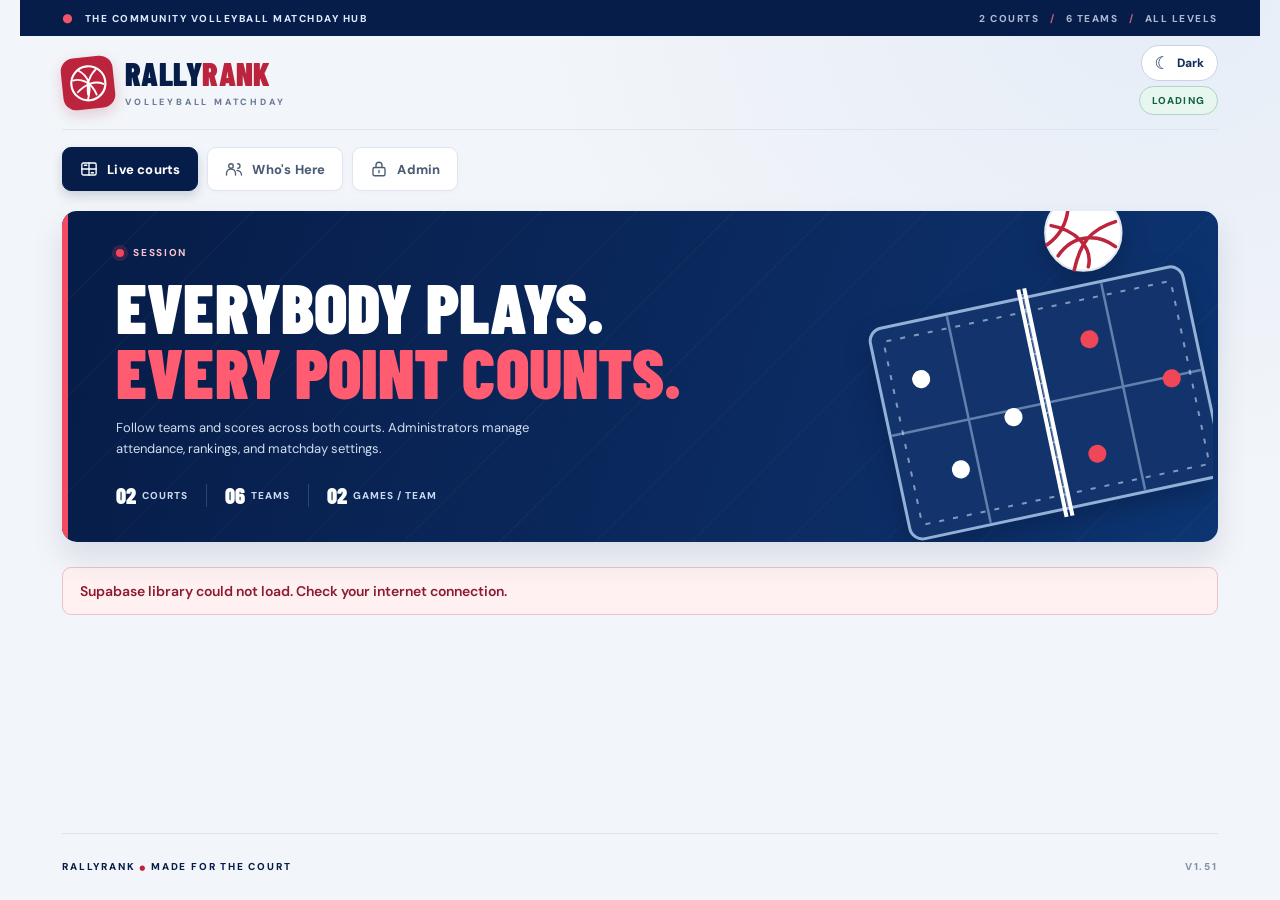
==== commit 16f3ff28: "Add files via upload" ====
--- a/index.html
+++ b/index.html
@@ -11,7 +11,7 @@
   <link rel="icon" type="image/svg+xml" href="https://cosvolleyball.github.io/favicon.svg" />
   <link rel="icon" type="image/png" sizes="32x32" href="https://cosvolleyball.github.io/favicon-32.png" />
   <link rel="apple-touch-icon" sizes="180x180" href="https://cosvolleyball.github.io/apple-touch-icon.png" />
-  <link rel="stylesheet" href="./styles.css?v=1.50" />
+  <link rel="stylesheet" href="./styles.css?v=1.51" />
   <link rel="stylesheet" href="./cos-theme.css?v=1.48" />
 </head>
 <body>
@@ -97,13 +97,13 @@
         <footer class="session-dialog-footer"><span>✓ Saved choices sync to all devices. Publishing teams still requires confirmation.</span><button type="button" class="btn btn-primary btn-small" data-action="close-session-settings">Done</button></footer>
       </div>
     </dialog>
-    <footer class="site-footer"><span>RALLYRANK <span class="footer-dot">●</span> MADE FOR THE COURT</span><span>V1.50</span></footer>
+    <footer class="site-footer"><span>RALLYRANK <span class="footer-dot">●</span> MADE FOR THE COURT</span><span>V1.51</span></footer>
   </div>
   <script src="https://cdn.jsdelivr.net/npm/@supabase/supabase-js@2"></script>
   <script src="./config.js?v=1.48"></script>
-  <script src="./matchmaking.js?v=1.48"></script>
+  <script src="./matchmaking.js?v=1.51"></script>
   <script src="./team-names.js?v=1.48"></script>
-  <script src="./team-display.js?v=1.50"></script>
-  <script src="./app.js?v=1.50" defer></script>
+  <script src="./team-display.js?v=1.51"></script>
+  <script src="./app.js?v=1.51" defer></script>
 </body>
 </html>
--- a/styles.css
+++ b/styles.css
@@ -1379,3 +1379,15 @@
   background:#42351a!important;
   color:#ffe8a2;
 }
+
+/* V1.51: fast attendance browse without disrupting typed name search. */
+.attendance-search-wrap > .field{padding-right:139px}
+.attendance-browse-toggle{position:absolute;right:7px;top:6px;min-height:33px;z-index:1;display:inline-flex;align-items:center;justify-content:center;white-space:nowrap;padding:5px 10px;border-radius:8px;border:1px solid #bccfe5;background:#edf4fc;color:#163c6b;font-size:12px;font-weight:800;line-height:1.2}
+.attendance-browse-toggle:hover,.attendance-browse-toggle[aria-pressed="true"]{background:#d8eafd;border-color:#7da8d6}
+.attendance-browse-toggle:focus-visible{outline:2px solid #1859a4;outline-offset:2px}
+.attendance-results{max-height:min(55vh,440px);-webkit-overflow-scrolling:touch;scrollbar-gutter:stable;overscroll-behavior:contain}
+.attendance-browse-heading{position:sticky;top:0;z-index:1;padding:10px 13px;background:#e9f2fc;color:#23476d;border-bottom:1px solid #d5e3f2;font-size:12px;font-weight:800}
+[data-theme="dark"] .attendance-browse-toggle{background:#273d59;border-color:#567493;color:#e5f3ff}
+[data-theme="dark"] .attendance-browse-toggle:hover,[data-theme="dark"] .attendance-browse-toggle[aria-pressed="true"]{background:#355678;border-color:#8ab0d0}
+[data-theme="dark"] .attendance-browse-heading{background:#223c58;color:#d7eaff;border-bottom-color:#41617e}
+@media(max-width:540px){.attendance-results{max-height:min(49dvh,350px)}.attendance-search-wrap > .field{padding-right:126px}.attendance-browse-toggle{right:6px;padding:5px 7px;font-size:11px}}
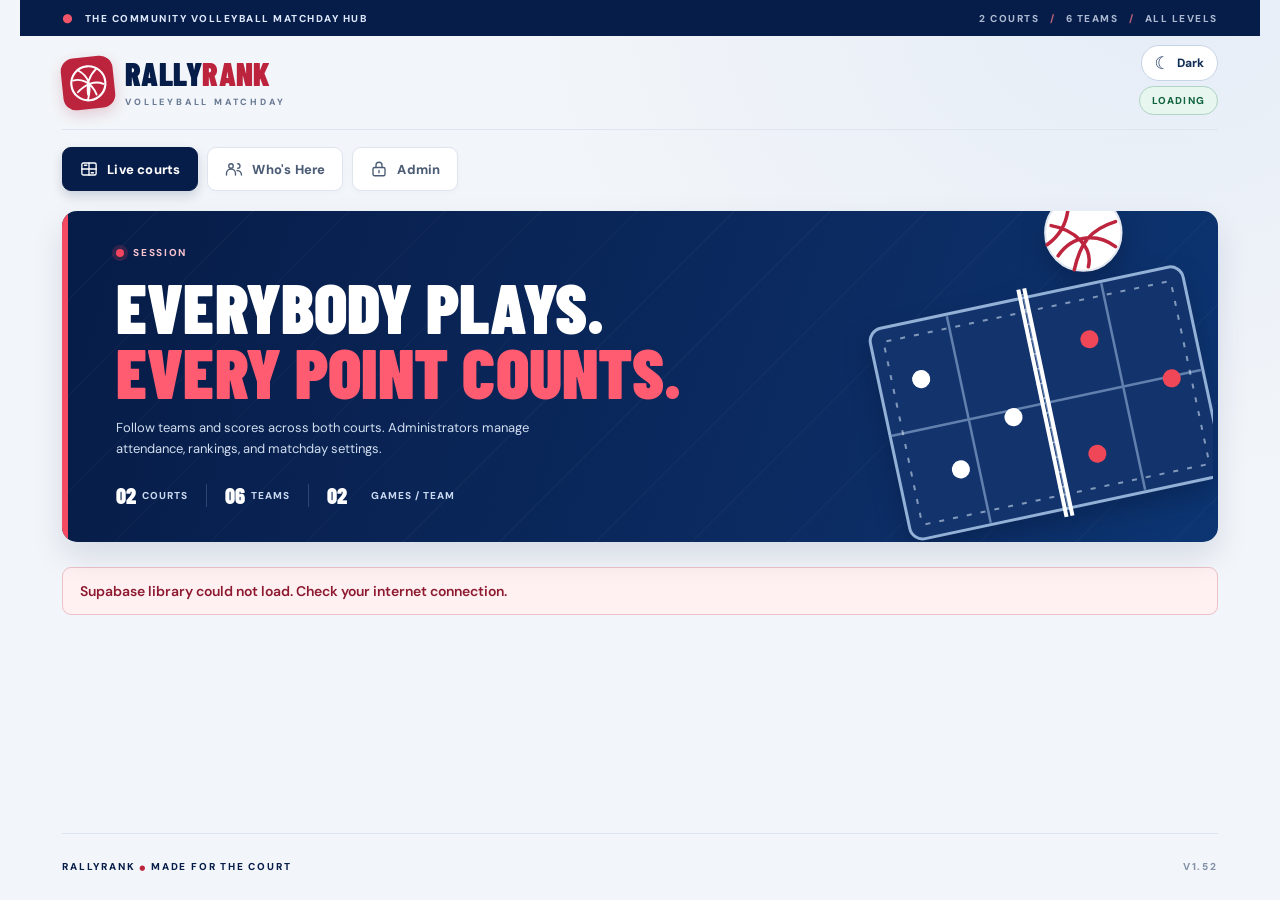
==== commit 44746b2b: "Add files via upload" ====
--- a/index.html
+++ b/index.html
@@ -11,7 +11,7 @@
   <link rel="icon" type="image/svg+xml" href="https://cosvolleyball.github.io/favicon.svg" />
   <link rel="icon" type="image/png" sizes="32x32" href="https://cosvolleyball.github.io/favicon-32.png" />
   <link rel="apple-touch-icon" sizes="180x180" href="https://cosvolleyball.github.io/apple-touch-icon.png" />
-  <link rel="stylesheet" href="./styles.css?v=1.51" />
+  <link rel="stylesheet" href="./styles.css?v=1.52" />
   <link rel="stylesheet" href="./cos-theme.css?v=1.48" />
 </head>
 <body>
@@ -48,7 +48,7 @@
           <h1 id="hero-title">Everybody plays.<br /><em>Every point counts.</em></h1>
           <p id="hero-description">Follow teams and scores across both courts. Administrators manage attendance, rankings, and matchday settings.</p>
           <div class="hero-facts" aria-label="Session format">
-            <span><strong>02</strong> COURTS</span><span><strong id="hero-team-count">06</strong> TEAMS</span><span><strong>02</strong> GAMES / TEAM</span>
+            <span><strong>02</strong> COURTS</span><span><strong id="hero-team-count">06</strong> TEAMS</span><span><strong id="hero-game-count">02</strong> <span id="hero-game-label">GAMES / TEAM</span></span>
           </div>
         </div>
         <div class="hero-symbol" aria-hidden="true">
@@ -97,13 +97,14 @@
         <footer class="session-dialog-footer"><span>✓ Saved choices sync to all devices. Publishing teams still requires confirmation.</span><button type="button" class="btn btn-primary btn-small" data-action="close-session-settings">Done</button></footer>
       </div>
     </dialog>
-    <footer class="site-footer"><span>RALLYRANK <span class="footer-dot">●</span> MADE FOR THE COURT</span><span>V1.51</span></footer>
+    <footer class="site-footer"><span>RALLYRANK <span class="footer-dot">●</span> MADE FOR THE COURT</span><span>V1.52</span></footer>
   </div>
   <script src="https://cdn.jsdelivr.net/npm/@supabase/supabase-js@2"></script>
   <script src="./config.js?v=1.48"></script>
   <script src="./matchmaking.js?v=1.51"></script>
   <script src="./team-names.js?v=1.48"></script>
   <script src="./team-display.js?v=1.51"></script>
-  <script src="./app.js?v=1.51" defer></script>
+  <script src="./five-rotation.js?v=1.52"></script>
+  <script src="./app.js?v=1.52" defer></script>
 </body>
 </html>
--- a/styles.css
+++ b/styles.css
@@ -1391,3 +1391,18 @@
 [data-theme="dark"] .attendance-browse-toggle:hover,[data-theme="dark"] .attendance-browse-toggle[aria-pressed="true"]{background:#355678;border-color:#8ab0d0}
 [data-theme="dark"] .attendance-browse-heading{background:#223c58;color:#d7eaff;border-bottom-color:#41617e}
 @media(max-width:540px){.attendance-results{max-height:min(49dvh,350px)}.attendance-search-wrap > .field{padding-right:126px}.attendance-browse-toggle{right:6px;padding:5px 7px;font-size:11px}}
+
+/* V1.52: Five fixed teams rotate across two courts between scored sets. */
+.five-rotation-status{display:flex;flex-wrap:wrap;align-items:center;justify-content:space-between;gap:12px;padding:16px 19px;border:1px solid #76a6d8;border-left:5px solid #2c80e0;border-radius:12px;background:var(--panel,#fff);margin:0 0 18px}
+.five-rotation-status strong{font-size:16px;display:block;color:var(--text,#182d48)}
+.five-rotation-status small{display:block;color:var(--muted,#667a8f);margin-top:5px;font-size:12px}
+.five-rotation-bench{padding:16px 19px;margin:15px 0 22px;background:var(--panel,#fff);border:2px dashed #c79e4b;border-radius:12px;color:var(--text,#182d48)}
+.five-rotation-bench h3{font-size:13px;margin:0 0 7px;text-transform:uppercase;letter-spacing:.08em}
+.five-rotation-bench strong{font-size:20px;display:block}
+.five-rotation-bench p{font-size:12px;color:var(--muted,#667a8f);margin:6px 0 0}
+.five-rotation-bench .five-bench-members{display:flex;flex-wrap:wrap;gap:7px;margin-top:12px}
+.five-bench-members span{padding:6px 9px;background:var(--panel2,#f5f7fa);border:1px solid var(--line,#dce4ec);border-radius:7px;font-size:12px}
+html[data-theme="dark"] .five-rotation-status,html[data-theme="dark"] .five-rotation-bench{background:#192c42;color:#f0f6ff}
+html[data-theme="dark"] .five-rotation-status strong{color:#f0f6ff}
+html[data-theme="dark"] .five-bench-members span{background:#243850;border-color:#4a607a;color:#f0f6ff}
+@media(max-width:600px){.five-rotation-status .btn{width:100%}.five-rotation-bench{padding:14px}.five-rotation-status{padding:14px}}
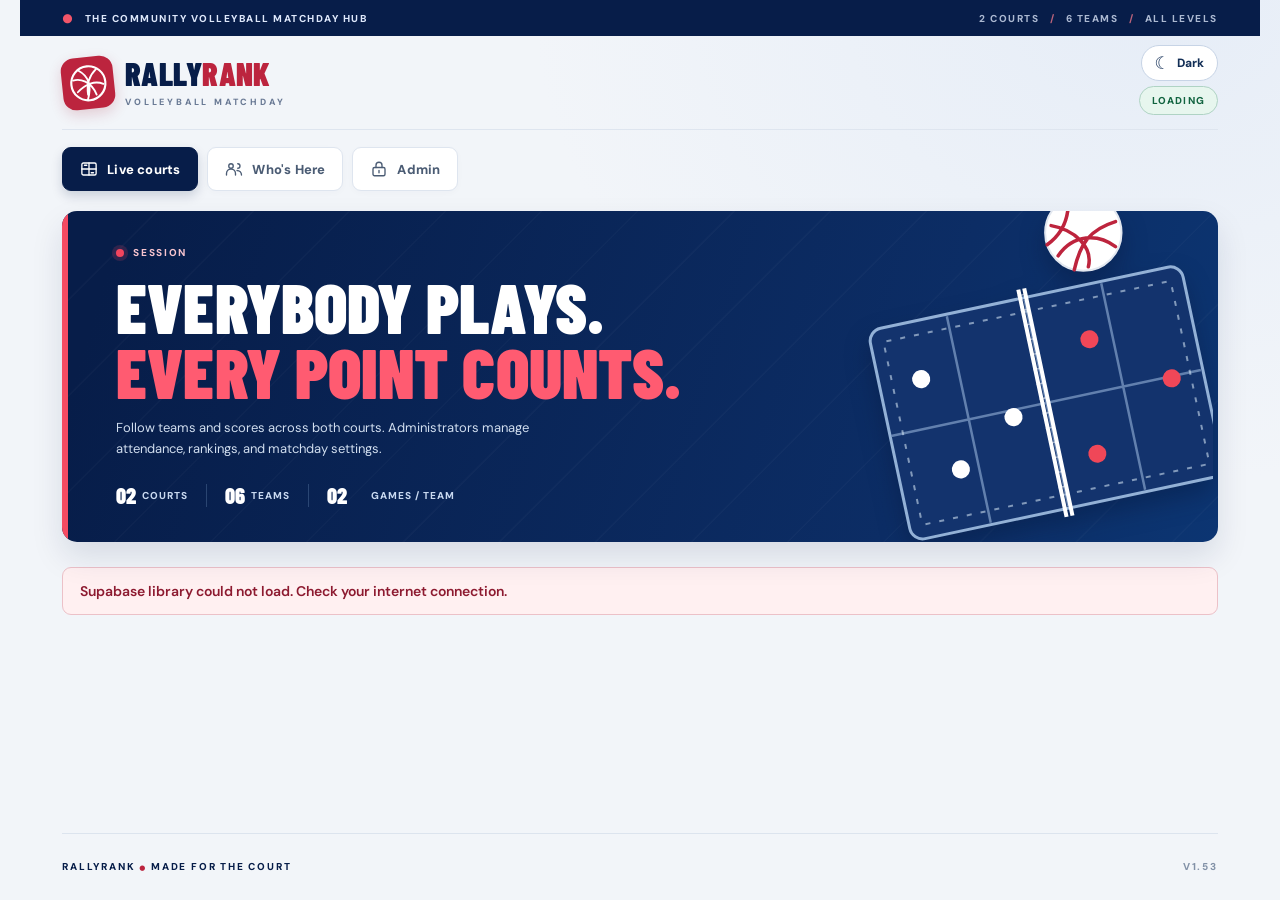
==== commit c642079e: "Add files via upload" ====
--- a/index.html
+++ b/index.html
@@ -11,7 +11,7 @@
   <link rel="icon" type="image/svg+xml" href="https://cosvolleyball.github.io/favicon.svg" />
   <link rel="icon" type="image/png" sizes="32x32" href="https://cosvolleyball.github.io/favicon-32.png" />
   <link rel="apple-touch-icon" sizes="180x180" href="https://cosvolleyball.github.io/apple-touch-icon.png" />
-  <link rel="stylesheet" href="./styles.css?v=1.52" />
+  <link rel="stylesheet" href="./styles.css?v=1.53" />
   <link rel="stylesheet" href="./cos-theme.css?v=1.48" />
 </head>
 <body>
@@ -97,14 +97,14 @@
         <footer class="session-dialog-footer"><span>✓ Saved choices sync to all devices. Publishing teams still requires confirmation.</span><button type="button" class="btn btn-primary btn-small" data-action="close-session-settings">Done</button></footer>
       </div>
     </dialog>
-    <footer class="site-footer"><span>RALLYRANK <span class="footer-dot">●</span> MADE FOR THE COURT</span><span>V1.52</span></footer>
+    <footer class="site-footer"><span>RALLYRANK <span class="footer-dot">●</span> MADE FOR THE COURT</span><span>V1.53</span></footer>
   </div>
   <script src="https://cdn.jsdelivr.net/npm/@supabase/supabase-js@2"></script>
   <script src="./config.js?v=1.48"></script>
   <script src="./matchmaking.js?v=1.51"></script>
   <script src="./team-names.js?v=1.48"></script>
   <script src="./team-display.js?v=1.51"></script>
-  <script src="./five-rotation.js?v=1.52"></script>
-  <script src="./app.js?v=1.52" defer></script>
+  <script src="./five-rotation.js?v=1.53"></script>
+  <script src="./app.js?v=1.53" defer></script>
 </body>
 </html>
--- a/styles.css
+++ b/styles.css
@@ -1406,3 +1406,10 @@
 html[data-theme="dark"] .five-rotation-status strong{color:#f0f6ff}
 html[data-theme="dark"] .five-bench-members span{background:#243850;border-color:#4a607a;color:#f0f6ff}
 @media(max-width:600px){.five-rotation-status .btn{width:100%}.five-rotation-bench{padding:14px}.five-rotation-status{padding:14px}}
+
+/* V1.53: five-team dynamic bench and quick early rotation end. */
+.five-rotation-actions{display:flex;align-items:center;gap:9px;flex-wrap:wrap;justify-content:flex-end}
+.five-bench-members .five-bench-needed{border:2px solid #dea61e;background:#fff7d6;color:#78520c;border-radius:8px;padding:9px 11px;font-weight:750}
+.five-bench-members .five-bench-needed small,.five-bench-members span>small{display:block;font-size:10px;margin-top:4px}
+html[data-theme="dark"] .five-bench-members .five-bench-needed{background:#45351b;color:#ffe2a4;border-color:#e6b744}
+@media(max-width:630px){.five-rotation-actions{width:100%;justify-content:stretch}.five-rotation-actions .btn{flex:1}}
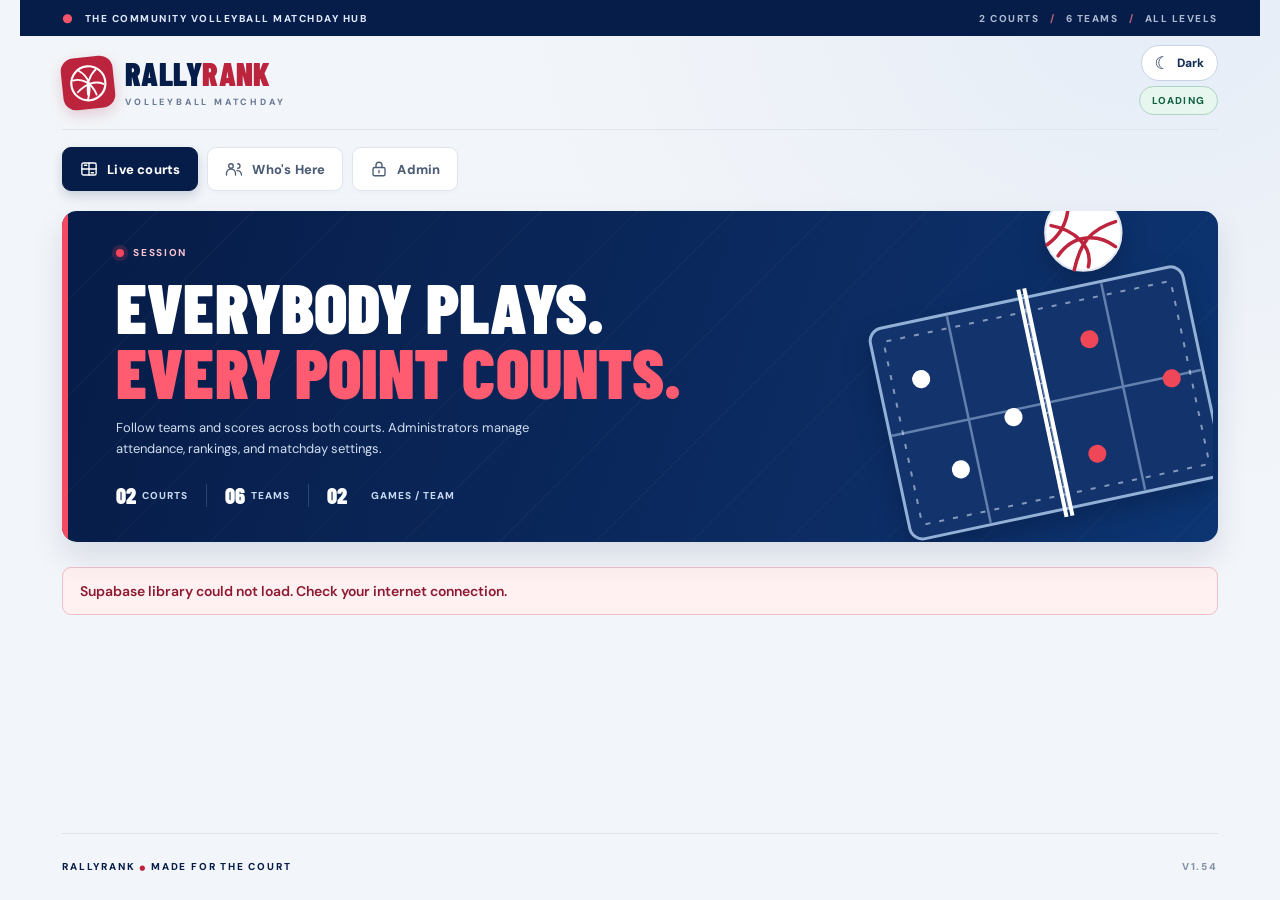
==== commit 9b9ca883: "Add files via upload" ====
--- a/index.html
+++ b/index.html
@@ -11,7 +11,7 @@
   <link rel="icon" type="image/svg+xml" href="https://cosvolleyball.github.io/favicon.svg" />
   <link rel="icon" type="image/png" sizes="32x32" href="https://cosvolleyball.github.io/favicon-32.png" />
   <link rel="apple-touch-icon" sizes="180x180" href="https://cosvolleyball.github.io/apple-touch-icon.png" />
-  <link rel="stylesheet" href="./styles.css?v=1.53" />
+  <link rel="stylesheet" href="./styles.css?v=1.54" />
   <link rel="stylesheet" href="./cos-theme.css?v=1.48" />
 </head>
 <body>
@@ -97,14 +97,21 @@
         <footer class="session-dialog-footer"><span>✓ Saved choices sync to all devices. Publishing teams still requires confirmation.</span><button type="button" class="btn btn-primary btn-small" data-action="close-session-settings">Done</button></footer>
       </div>
     </dialog>
-    <footer class="site-footer"><span>RALLYRANK <span class="footer-dot">●</span> MADE FOR THE COURT</span><span>V1.53</span></footer>
+    <dialog id="rotation-transfer-dialog" class="session-settings-dialog rotation-transfer-dialog" aria-labelledby="rotation-transfer-title">
+      <div class="session-dialog-shell">
+        <header class="session-dialog-header"><div><span class="session-dialog-eyebrow">ADMIN ONLY · NEXT SET</span><h2 id="rotation-transfer-title">👥 Manual player transfers</h2><p>Select specific players before rotating, or leave slots set to Random.</p></div><button type="button" id="rotation-transfer-close" class="session-dialog-close" data-action="close-rotation-transfers" aria-label="Close manual transfers">✕</button></header>
+        <div id="rotation-transfer-body" class="session-dialog-content"></div>
+        <footer class="session-dialog-footer"><button type="button" class="btn btn-secondary btn-small" data-action="random-rotation-transfers">🎲 All random</button><div class="session-dialog-actions"><button type="button" class="btn btn-secondary btn-small" data-action="close-rotation-transfers">Cancel</button><button type="button" class="btn btn-primary btn-small" data-action="save-rotation-transfers">✓ Use these transfers</button></div></footer>
+      </div>
+    </dialog>
+    <footer class="site-footer"><span>RALLYRANK <span class="footer-dot">●</span> MADE FOR THE COURT</span><span>V1.54</span></footer>
   </div>
   <script src="https://cdn.jsdelivr.net/npm/@supabase/supabase-js@2"></script>
   <script src="./config.js?v=1.48"></script>
   <script src="./matchmaking.js?v=1.51"></script>
   <script src="./team-names.js?v=1.48"></script>
   <script src="./team-display.js?v=1.51"></script>
-  <script src="./five-rotation.js?v=1.53"></script>
-  <script src="./app.js?v=1.53" defer></script>
+  <script src="./five-rotation.js?v=1.54"></script>
+  <script src="./app.js?v=1.54" defer></script>
 </body>
 </html>
--- a/styles.css
+++ b/styles.css
@@ -1413,3 +1413,19 @@
 .five-bench-members .five-bench-needed small,.five-bench-members span>small{display:block;font-size:10px;margin-top:4px}
 html[data-theme="dark"] .five-bench-members .five-bench-needed{background:#45351b;color:#ffe2a4;border-color:#e6b744}
 @media(max-width:630px){.five-rotation-actions{width:100%;justify-content:stretch}.five-rotation-actions .btn{flex:1}}
+
+/* V1.54: opt-in manual player transfers before a five-team wave. */
+.rotation-transfer-dialog .session-dialog-shell{width:min(700px,calc(100vw - 24px));max-height:min(85vh,850px)}
+.rotation-transfer-dialog .session-dialog-content{overflow-y:auto;max-height:60vh}
+.rotation-transfer-dialog .transfer-about{padding:11px 12px;border-radius:9px;background:var(--panel2,#f3f6fc);margin-bottom:12px}
+.rotation-transfer-dialog .transfer-about strong{display:block;margin-bottom:5px}
+.rotation-transfer-dialog .transfer-about p{font-size:13px;line-height:1.5;margin:0}
+.rotation-transfer-dialog .transfer-slots{display:grid;gap:9px}
+.rotation-transfer-dialog .transfer-slot{display:grid;grid-template-columns:minmax(135px,.75fr) minmax(170px,1.4fr);gap:14px;align-items:center;padding:12px;border:1px solid var(--line,#dce4ec);border-radius:9px}
+.rotation-transfer-dialog .transfer-slot strong{display:block;font-size:14px}
+.rotation-transfer-dialog .transfer-slot small{font-size:12px;display:block;margin-top:5px;color:var(--muted,#667a8f)}
+.rotation-transfer-dialog .transfer-slot select{width:100%;min-width:0}
+.rotation-transfer-dialog .transfer-info,.rotation-transfer-dialog .transfer-empty{font-size:12px;line-height:1.45;margin:12px 0 0}
+.rotation-transfer-dialog .transfer-empty{padding:18px;border:1px dashed var(--line,#dce4ec);border-radius:9px}
+html[data-theme="dark"] .rotation-transfer-dialog .transfer-about{background:#25364e;color:#f4f8ff}
+@media(max-width:600px){.rotation-transfer-dialog .transfer-slot{grid-template-columns:1fr;gap:7px}.rotation-transfer-dialog .session-dialog-footer{gap:8px;flex-wrap:wrap}.rotation-transfer-dialog .session-dialog-footer button{flex:1}}
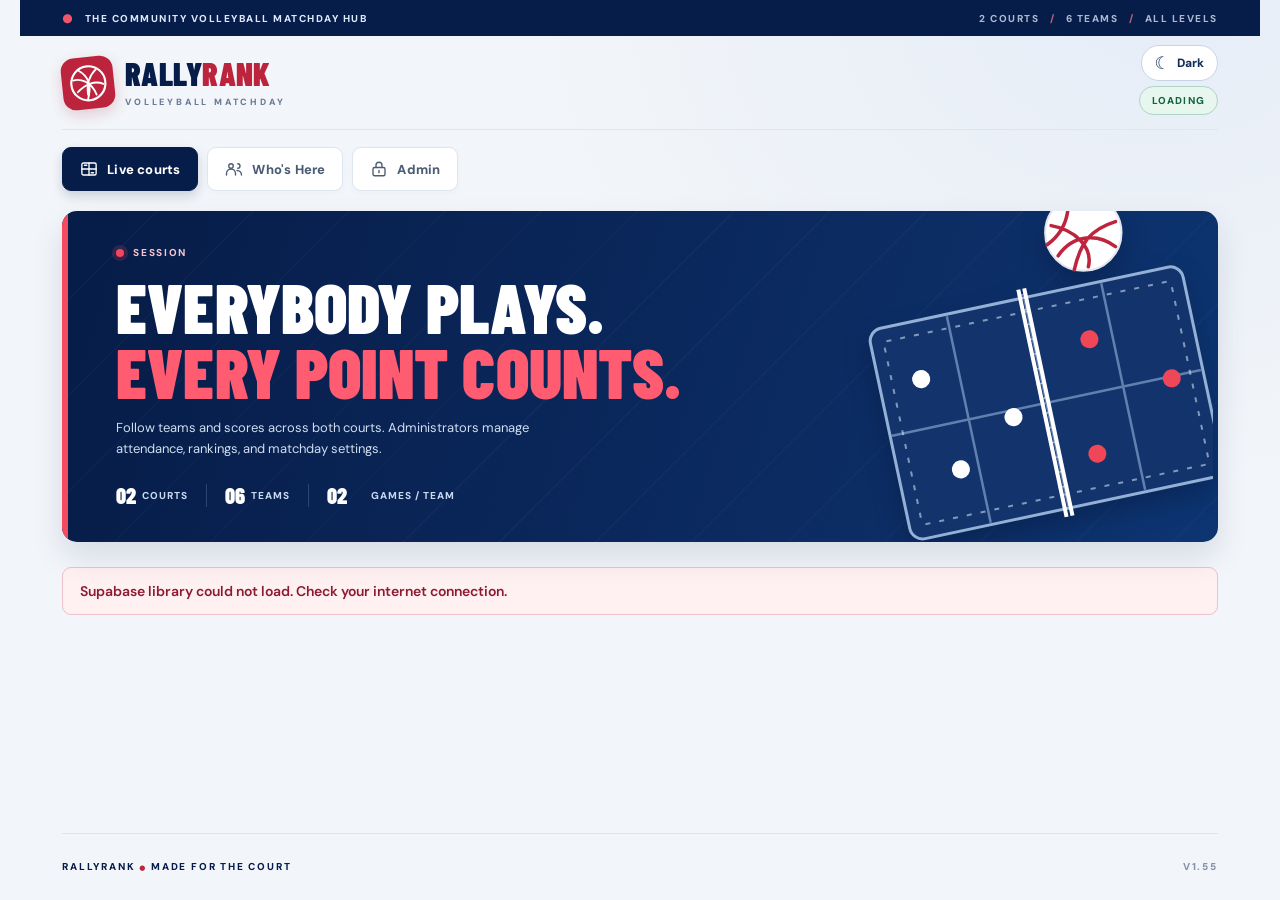
==== commit 814206b1: "Add files via upload" ====
--- a/index.html
+++ b/index.html
@@ -11,7 +11,7 @@
   <link rel="icon" type="image/svg+xml" href="https://cosvolleyball.github.io/favicon.svg" />
   <link rel="icon" type="image/png" sizes="32x32" href="https://cosvolleyball.github.io/favicon-32.png" />
   <link rel="apple-touch-icon" sizes="180x180" href="https://cosvolleyball.github.io/apple-touch-icon.png" />
-  <link rel="stylesheet" href="./styles.css?v=1.54" />
+  <link rel="stylesheet" href="./styles.css?v=1.55" />
   <link rel="stylesheet" href="./cos-theme.css?v=1.48" />
 </head>
 <body>
@@ -104,14 +104,14 @@
         <footer class="session-dialog-footer"><button type="button" class="btn btn-secondary btn-small" data-action="random-rotation-transfers">🎲 All random</button><div class="session-dialog-actions"><button type="button" class="btn btn-secondary btn-small" data-action="close-rotation-transfers">Cancel</button><button type="button" class="btn btn-primary btn-small" data-action="save-rotation-transfers">✓ Use these transfers</button></div></footer>
       </div>
     </dialog>
-    <footer class="site-footer"><span>RALLYRANK <span class="footer-dot">●</span> MADE FOR THE COURT</span><span>V1.54</span></footer>
+    <footer class="site-footer"><span>RALLYRANK <span class="footer-dot">●</span> MADE FOR THE COURT</span><span>V1.55</span></footer>
   </div>
   <script src="https://cdn.jsdelivr.net/npm/@supabase/supabase-js@2"></script>
   <script src="./config.js?v=1.48"></script>
   <script src="./matchmaking.js?v=1.51"></script>
   <script src="./team-names.js?v=1.48"></script>
   <script src="./team-display.js?v=1.51"></script>
-  <script src="./five-rotation.js?v=1.54"></script>
-  <script src="./app.js?v=1.54" defer></script>
+  <script src="./five-rotation.js?v=1.55"></script>
+  <script src="./app.js?v=1.55" defer></script>
 </body>
 </html>
--- a/styles.css
+++ b/styles.css
@@ -1429,3 +1429,8 @@
 .rotation-transfer-dialog .transfer-empty{padding:18px;border:1px dashed var(--line,#dce4ec);border-radius:9px}
 html[data-theme="dark"] .rotation-transfer-dialog .transfer-about{background:#25364e;color:#f4f8ff}
 @media(max-width:600px){.rotation-transfer-dialog .transfer-slot{grid-template-columns:1fr;gap:7px}.rotation-transfer-dialog .session-dialog-footer{gap:8px;flex-wrap:wrap}.rotation-transfer-dialog .session-dialog-footer button{flex:1}}
+
+/* V1.55: make invisible/missing five-team role labels repairable in one tap. */
+.rotation-role-repair{display:flex;align-items:center;justify-content:space-between;gap:12px;flex-wrap:wrap;margin:12px 0;padding:12px 14px;border:1px solid #e5b845;border-radius:12px;background:rgba(238,178,34,.10);font-weight:700;font-size:13px}
+.rotation-role-repair .btn{white-space:normal;text-align:center}
+@media(max-width:560px){.rotation-role-repair .btn{width:100%}}
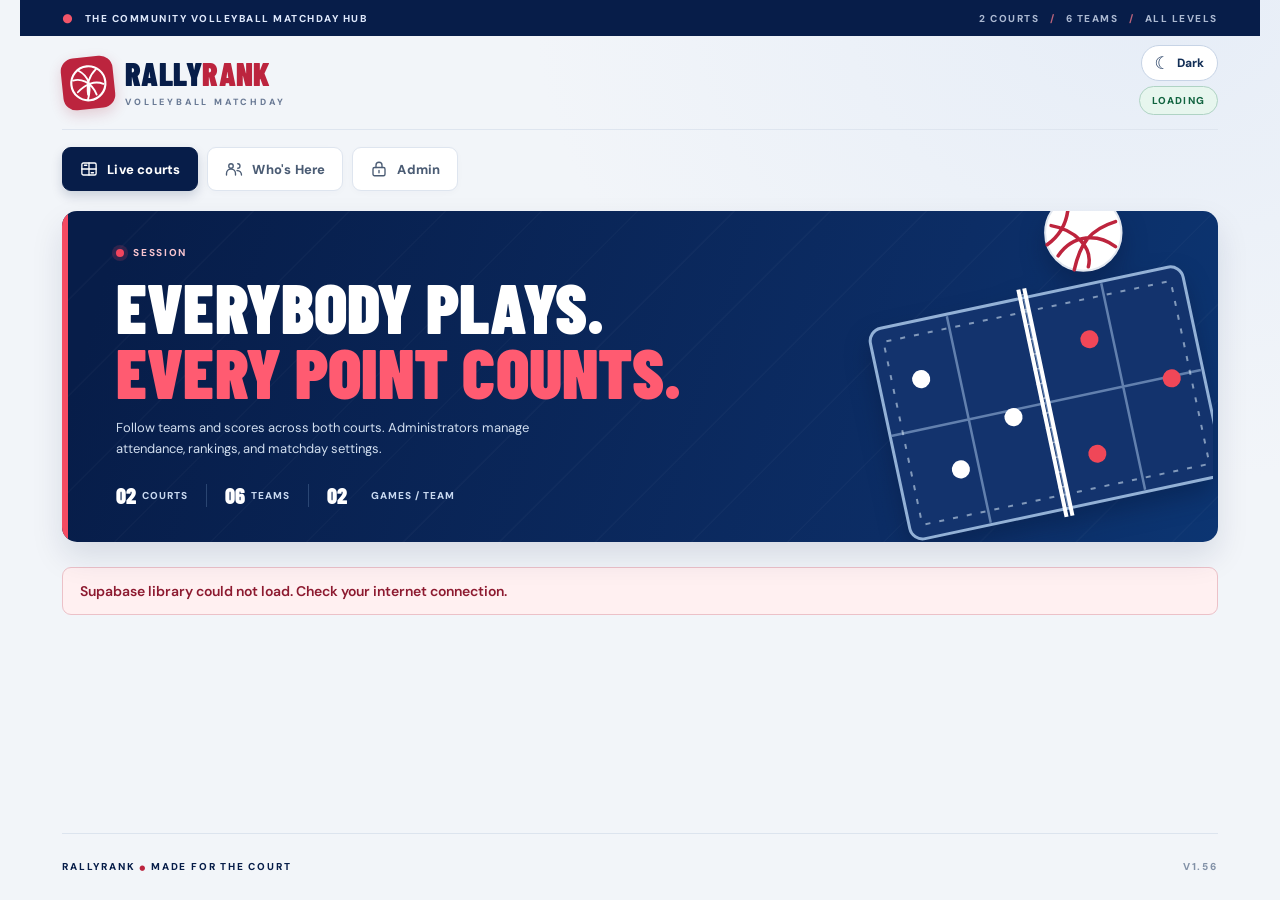
==== commit 5f9a7cab: "Add files via upload" ====
--- a/index.html
+++ b/index.html
@@ -11,7 +11,7 @@
   <link rel="icon" type="image/svg+xml" href="https://cosvolleyball.github.io/favicon.svg" />
   <link rel="icon" type="image/png" sizes="32x32" href="https://cosvolleyball.github.io/favicon-32.png" />
   <link rel="apple-touch-icon" sizes="180x180" href="https://cosvolleyball.github.io/apple-touch-icon.png" />
-  <link rel="stylesheet" href="./styles.css?v=1.55" />
+  <link rel="stylesheet" href="./styles.css?v=1.56" />
   <link rel="stylesheet" href="./cos-theme.css?v=1.48" />
 </head>
 <body>
@@ -104,7 +104,7 @@
         <footer class="session-dialog-footer"><button type="button" class="btn btn-secondary btn-small" data-action="random-rotation-transfers">🎲 All random</button><div class="session-dialog-actions"><button type="button" class="btn btn-secondary btn-small" data-action="close-rotation-transfers">Cancel</button><button type="button" class="btn btn-primary btn-small" data-action="save-rotation-transfers">✓ Use these transfers</button></div></footer>
       </div>
     </dialog>
-    <footer class="site-footer"><span>RALLYRANK <span class="footer-dot">●</span> MADE FOR THE COURT</span><span>V1.55</span></footer>
+    <footer class="site-footer"><span>RALLYRANK <span class="footer-dot">●</span> MADE FOR THE COURT</span><span>V1.56</span></footer>
   </div>
   <script src="https://cdn.jsdelivr.net/npm/@supabase/supabase-js@2"></script>
   <script src="./config.js?v=1.48"></script>
@@ -112,6 +112,6 @@
   <script src="./team-names.js?v=1.48"></script>
   <script src="./team-display.js?v=1.51"></script>
   <script src="./five-rotation.js?v=1.55"></script>
-  <script src="./app.js?v=1.55" defer></script>
+  <script src="./app.js?v=1.56" defer></script>
 </body>
 </html>
--- a/styles.css
+++ b/styles.css
@@ -1434,3 +1434,13 @@
 .rotation-role-repair{display:flex;align-items:center;justify-content:space-between;gap:12px;flex-wrap:wrap;margin:12px 0;padding:12px 14px;border:1px solid #e5b845;border-radius:12px;background:rgba(238,178,34,.10);font-weight:700;font-size:13px}
 .rotation-role-repair .btn{white-space:normal;text-align:center}
 @media(max-width:560px){.rotation-role-repair .btn{width:100%}}
+
+/* V1.56 — assigned role first, optional preferences second, private preview. */
+.team-draft .draft-player-details small > span{display:block;overflow-wrap:anywhere}
+.team-draft .draft-player-details .draft-role-first{font-size:11px;font-weight:850;color:#23618f;line-height:1.4;padding-top:3px}
+.team-draft .draft-player-details .draft-role-preferences{font-size:10px;font-weight:600;opacity:.82;line-height:1.45;padding-top:2px}
+.team-draft .draft-player-details .draft-role-note{font-size:10px;opacity:.78}
+.team-draft .draft-player-details .draft-role-mmr{font-size:10px;color:var(--muted,#5e7289);padding-top:2px}
+html[data-theme="dark"] .team-draft .draft-player-details .draft-role-first{color:#a1d7ff}
+html[data-brand="cos"] .team-draft .draft-player-details .draft-role-first{color:#177585}
+html[data-brand="cos"][data-theme="dark"] .team-draft .draft-player-details .draft-role-first{color:#89ebea}
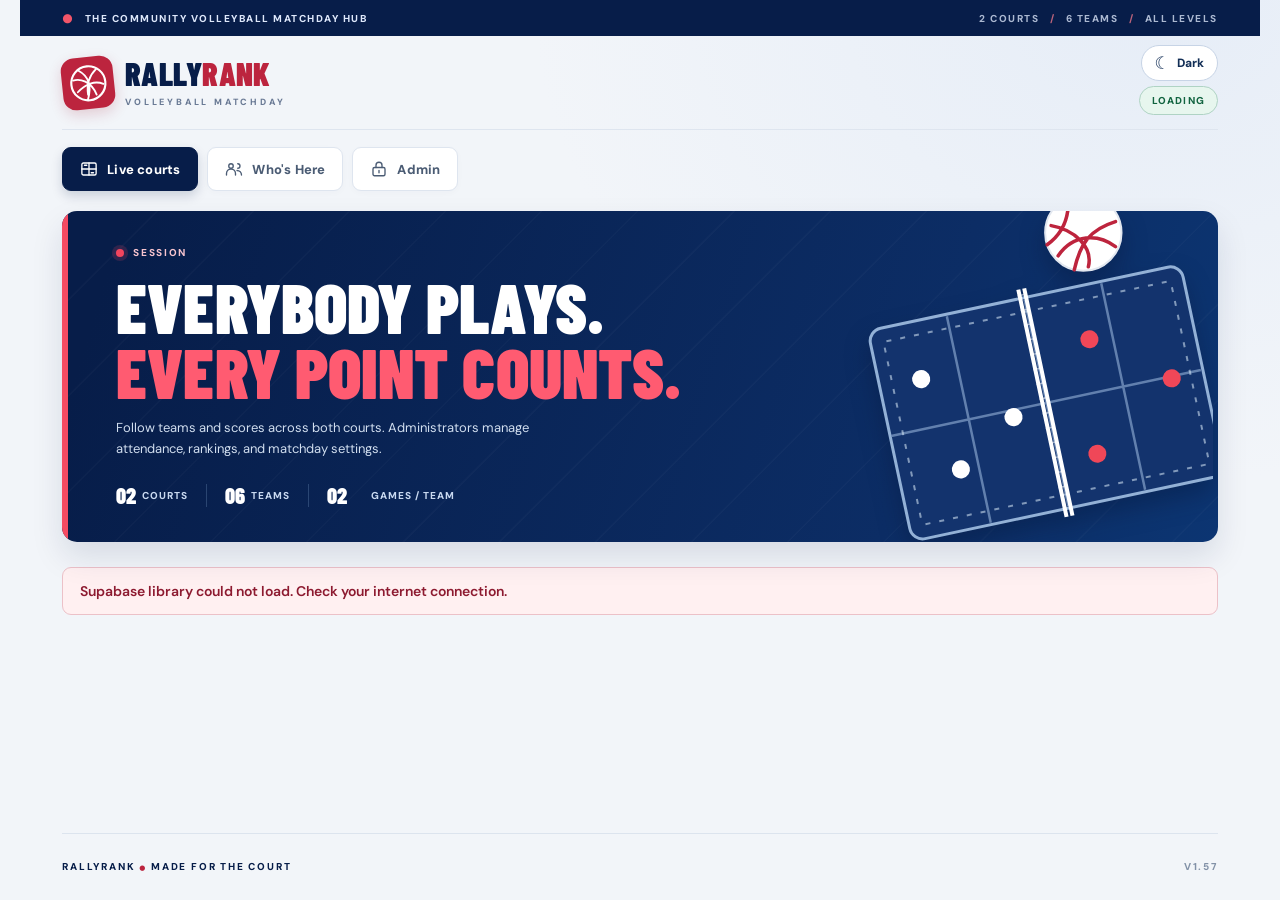
==== commit 1491e699: "Add files via upload" ====
--- a/index.html
+++ b/index.html
@@ -11,7 +11,7 @@
   <link rel="icon" type="image/svg+xml" href="https://cosvolleyball.github.io/favicon.svg" />
   <link rel="icon" type="image/png" sizes="32x32" href="https://cosvolleyball.github.io/favicon-32.png" />
   <link rel="apple-touch-icon" sizes="180x180" href="https://cosvolleyball.github.io/apple-touch-icon.png" />
-  <link rel="stylesheet" href="./styles.css?v=1.56" />
+  <link rel="stylesheet" href="./styles.css?v=1.57" />
   <link rel="stylesheet" href="./cos-theme.css?v=1.48" />
 </head>
 <body>
@@ -104,7 +104,24 @@
         <footer class="session-dialog-footer"><button type="button" class="btn btn-secondary btn-small" data-action="random-rotation-transfers">🎲 All random</button><div class="session-dialog-actions"><button type="button" class="btn btn-secondary btn-small" data-action="close-rotation-transfers">Cancel</button><button type="button" class="btn btn-primary btn-small" data-action="save-rotation-transfers">✓ Use these transfers</button></div></footer>
       </div>
     </dialog>
-    <footer class="site-footer"><span>RALLYRANK <span class="footer-dot">●</span> MADE FOR THE COURT</span><span>V1.56</span></footer>
+    <dialog id="registration-bulk-dialog" class="session-settings-dialog registration-bulk-dialog" aria-labelledby="registration-bulk-title">
+      <div class="session-dialog-shell">
+        <header class="session-dialog-header"><div><span class="session-dialog-eyebrow">ADMIN ONLY · CHECK-IN</span><h2 id="registration-bulk-title">☑ Bulk check-in from registration</h2><p>Match signup names to your saved RallyRank players. Review mismatches before checking in.</p></div><button type="button" class="session-dialog-close" data-action="close-bulk-registration" aria-label="Close bulk check-in">✕</button></header>
+        <div class="session-dialog-content bulk-dialog-content">
+          <label class="label-input" for="bulk-registration-text">Paste registered player names (one per line)</label>
+          <textarea class="field bulk-source" id="bulk-registration-text" spellcheck="false" rows="5" placeholder="Trenner Nolan
+Luis Rodriguez
+Kira Ferguson
+..."></textarea>
+          <div class="bulk-source-actions"><button type="button" class="btn btn-primary btn-small" data-action="bulk-match-names">⌕ Match names</button><label class="btn btn-secondary btn-small bulk-upload-label">📷 Import screenshot <input type="file" id="bulk-screenshot" accept="image/*" aria-label="Import registration screenshot" /></label></div>
+          <p class="bulk-ocr-hint" id="bulk-ocr-status" aria-live="polite">Screenshot recognition is optional and runs in your browser; review any misspelled names before checking in.</p>
+          <div class="bulk-batch-actions"><button type="button" class="btn btn-secondary btn-small" data-action="bulk-select-confident">✓ Select confident matches</button><button type="button" class="btn btn-secondary btn-small" data-action="bulk-clear-selection">Clear selection</button></div>
+          <div id="bulk-registration-results" aria-live="polite"></div>
+        </div>
+        <footer class="session-dialog-footer"><span id="bulk-selected-count">0 selected</span><div class="session-dialog-actions"><button type="button" class="btn btn-secondary btn-small" data-action="close-bulk-registration">Close</button><button type="button" id="bulk-checkin-apply" class="btn btn-primary btn-small" data-action="bulk-checkin-apply" disabled>✓ Check in 0 selected</button></div></footer>
+      </div>
+    </dialog>
+    <footer class="site-footer"><span>RALLYRANK <span class="footer-dot">●</span> MADE FOR THE COURT</span><span>V1.57</span></footer>
   </div>
   <script src="https://cdn.jsdelivr.net/npm/@supabase/supabase-js@2"></script>
   <script src="./config.js?v=1.48"></script>
@@ -112,6 +129,7 @@
   <script src="./team-names.js?v=1.48"></script>
   <script src="./team-display.js?v=1.51"></script>
   <script src="./five-rotation.js?v=1.55"></script>
-  <script src="./app.js?v=1.56" defer></script>
+  <script src="./registration-match.js?v=1.57"></script>
+  <script src="./app.js?v=1.57" defer></script>
 </body>
 </html>
--- a/styles.css
+++ b/styles.css
@@ -1444,3 +1444,57 @@
 html[data-theme="dark"] .team-draft .draft-player-details .draft-role-first{color:#a1d7ff}
 html[data-brand="cos"] .team-draft .draft-player-details .draft-role-first{color:#177585}
 html[data-brand="cos"][data-theme="dark"] .team-draft .draft-player-details .draft-role-first{color:#89ebea}
+
+/* V1.57 — admin-only registration bulk check-in */
+.bulk-attendance-shortcut{display:flex;align-items:center;justify-content:space-between;gap:14px;padding:13px 15px;border:1px dashed var(--border,#708096);border-radius:12px;margin:16px 0;background:var(--panel2,#1b2b3d)}
+.bulk-attendance-shortcut>div{display:grid;gap:4px;min-width:0}
+.bulk-attendance-shortcut strong{font-size:14px}
+.bulk-attendance-shortcut small{font-size:12px;opacity:.82}
+.registration-bulk-dialog{width:min(860px,calc(100vw - 24px));max-width:860px}
+.bulk-dialog-content{display:block}
+.bulk-source{display:block;width:100%;min-height:118px;max-height:28vh;resize:vertical;font:500 14px/1.5 ui-monospace,SFMono-Regular,Consolas,monospace;margin-top:8px}
+.bulk-source-actions,.bulk-batch-actions{display:flex;flex-wrap:wrap;gap:9px;align-items:center;margin:12px 0}
+.bulk-batch-actions{margin-top:4px}
+.bulk-upload-label{cursor:pointer;position:relative;overflow:hidden}
+.bulk-upload-label input[type=file]{position:absolute;inset:0;opacity:0;cursor:pointer;width:100%;height:100%}
+.bulk-ocr-hint{font-size:12px;opacity:.83;line-height:1.45;margin:3px 0 8px}
+.bulk-summary{display:flex;gap:7px;flex-wrap:wrap;margin:10px 0}
+.bulk-summary>span{padding:5px 8px;border-radius:999px;background:var(--panel2,#1b2b3d);border:1px solid var(--border,#708096);font-size:11px;font-weight:800}
+.bulk-group{margin:16px 0;padding:11px;border:1px solid var(--border,#708096);border-radius:12px}
+.bulk-group-title{display:flex;justify-content:space-between;gap:12px;align-items:center}
+.bulk-group-title strong{font-size:15px}
+.bulk-group-title span{font-size:12px;border-radius:999px;padding:4px 8px;background:var(--panel2,#1b2b3d);font-weight:800}
+.bulk-group>p{font-size:12px;opacity:.81;line-height:1.45;margin:5px 0 10px}
+.bulk-group-ready{border-color:#229d69}
+.bulk-group-review{border-color:#b38a27}
+.bulk-group-missing{border-color:#cf6664}
+.bulk-group-already{opacity:.75}
+.bulk-group-list{display:grid;gap:8px}
+.bulk-person{background:var(--panel2,#1b2b3d);border:1px solid var(--border,#708096);border-radius:9px;padding:9px 11px;display:grid;gap:8px;min-width:0}
+.bulk-person-head{display:flex;align-items:center;gap:10px;justify-content:space-between}
+.bulk-person-head>div{min-width:0;display:grid;gap:2px}
+.bulk-person-head strong{font-size:13px;overflow-wrap:anywhere}
+.bulk-person-head small{font-size:11px;opacity:.8}
+.bulk-tick{display:flex;align-items:center;gap:7px;font-size:12px;font-weight:800;cursor:pointer;white-space:nowrap;flex-shrink:0}
+.bulk-tick input{width:19px;height:19px;accent-color:#159a69}
+.bulk-match-name{font-size:12px;font-weight:800;line-height:1.5;overflow-wrap:anywhere}
+.bulk-match-name small{font-weight:500;opacity:.75}
+.bulk-choice-label{font-size:11px;display:grid;gap:5px;font-weight:750}
+.bulk-choice{width:100%;min-width:0;font-size:13px}
+.bulk-person .btn{justify-self:start}
+.bulk-already{font-size:12px;font-weight:800;color:#28ab70}
+.bulk-person-duplicate{border-color:#d84646}
+.bulk-warning,.bulk-error{color:#ef7771;font-size:12px;font-weight:750;line-height:1.4}
+.bulk-error{border:1px solid #bb4545;border-radius:8px;padding:9px;margin:9px 0}
+.registration-bulk-dialog .session-dialog-footer{gap:10px}
+#bulk-selected-count{font-size:12px;line-height:1.4}
+@media(max-width:650px){
+ .bulk-attendance-shortcut{align-items:stretch;flex-direction:column}
+ .bulk-attendance-shortcut .btn{width:100%}
+ .registration-bulk-dialog{width:calc(100vw - 10px);max-height:calc(100dvh - 12px)}
+ .registration-bulk-dialog .session-dialog-footer{flex-wrap:wrap}
+ .registration-bulk-dialog .session-dialog-footer .session-dialog-actions{width:100%;display:grid;grid-template-columns:1fr 1fr;gap:7px}
+ .registration-bulk-dialog .session-dialog-footer .btn{padding:9px 7px;font-size:12px}
+ .bulk-person-head{align-items:flex-start}
+ .bulk-source-actions .btn{font-size:12px}
+}
